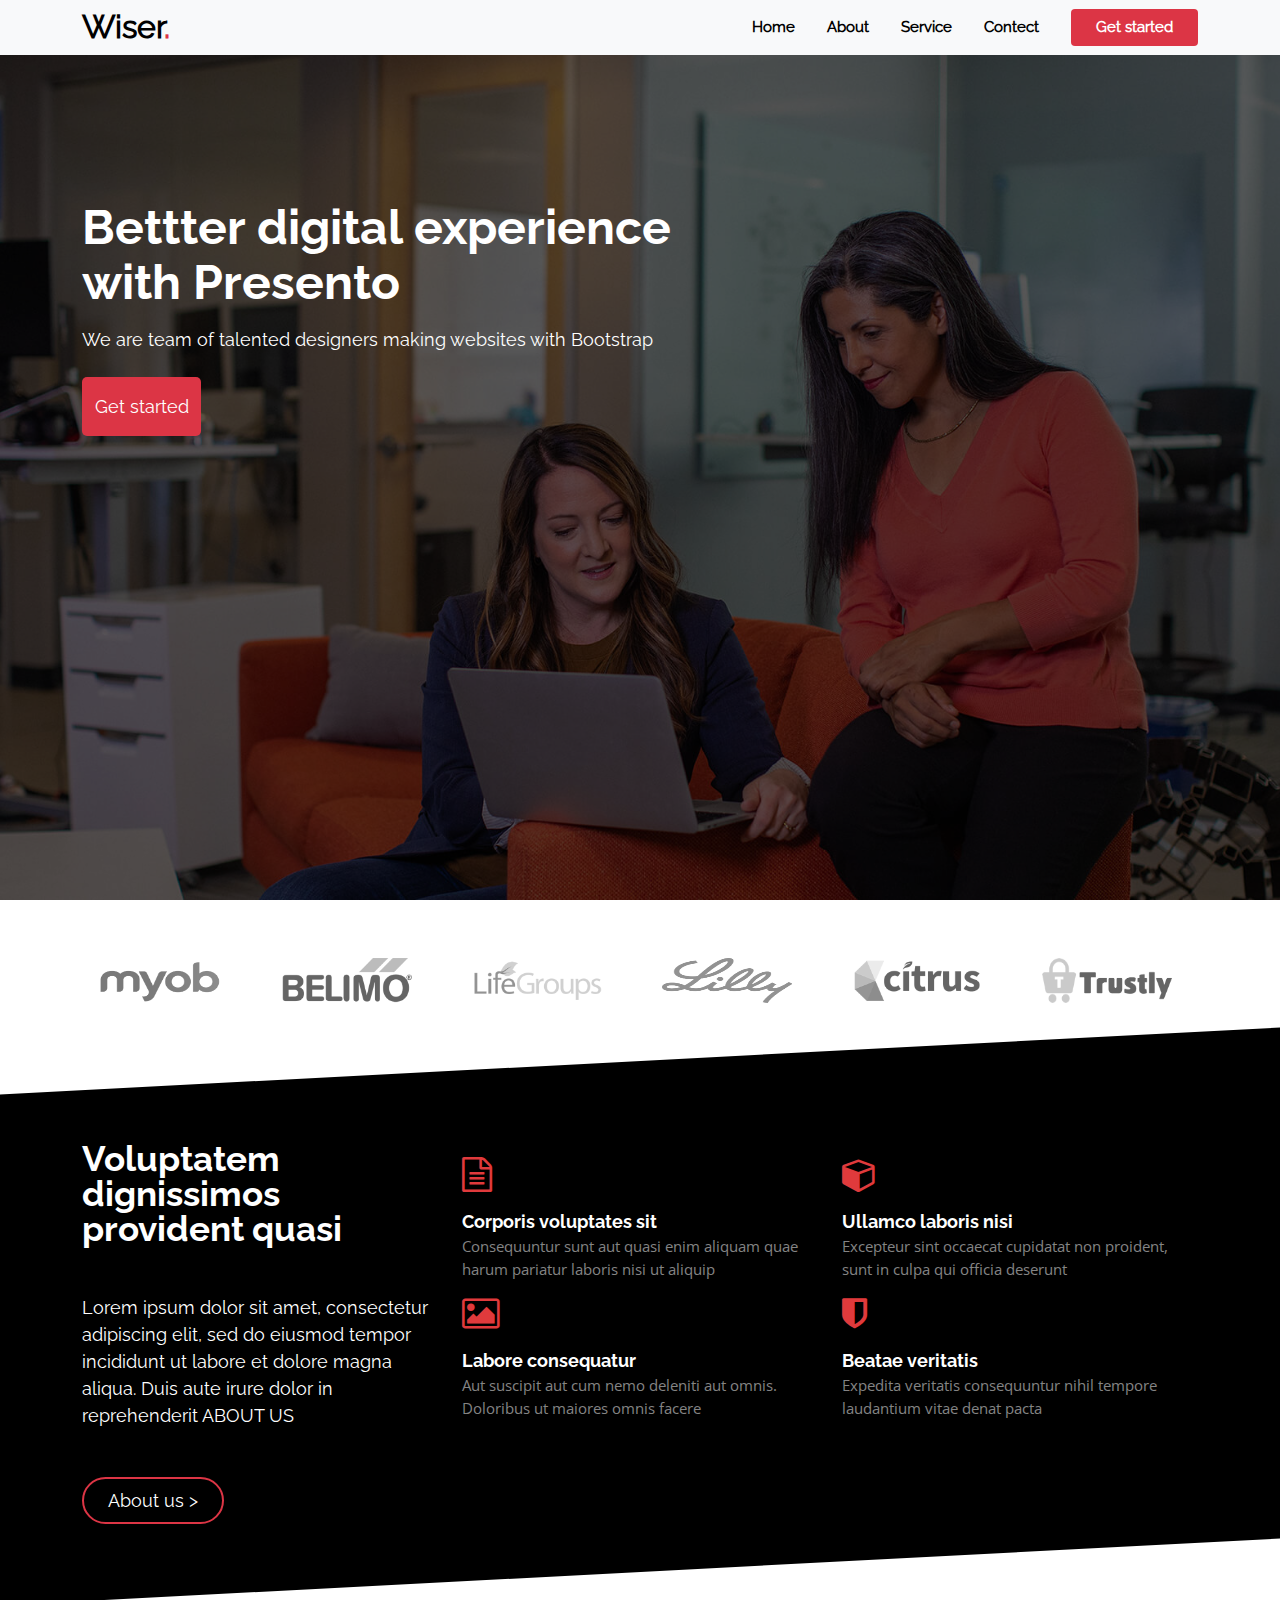
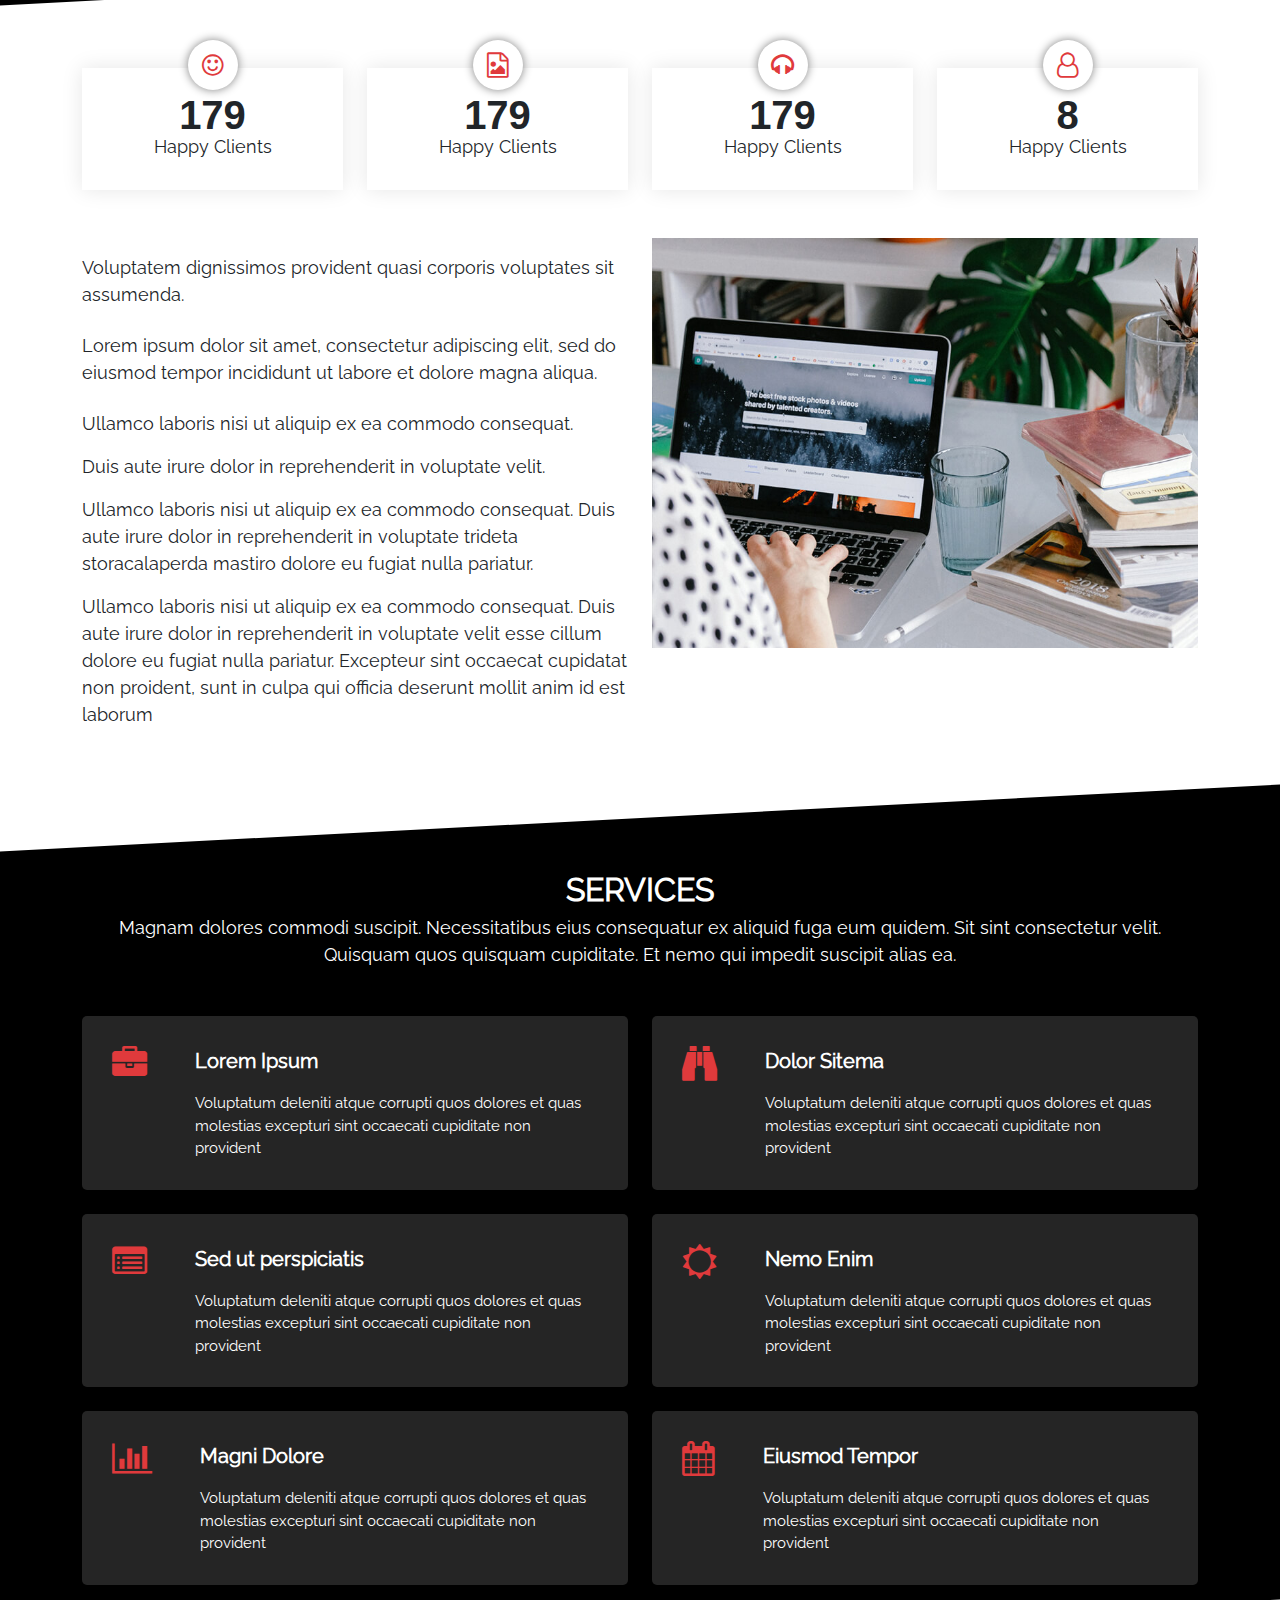
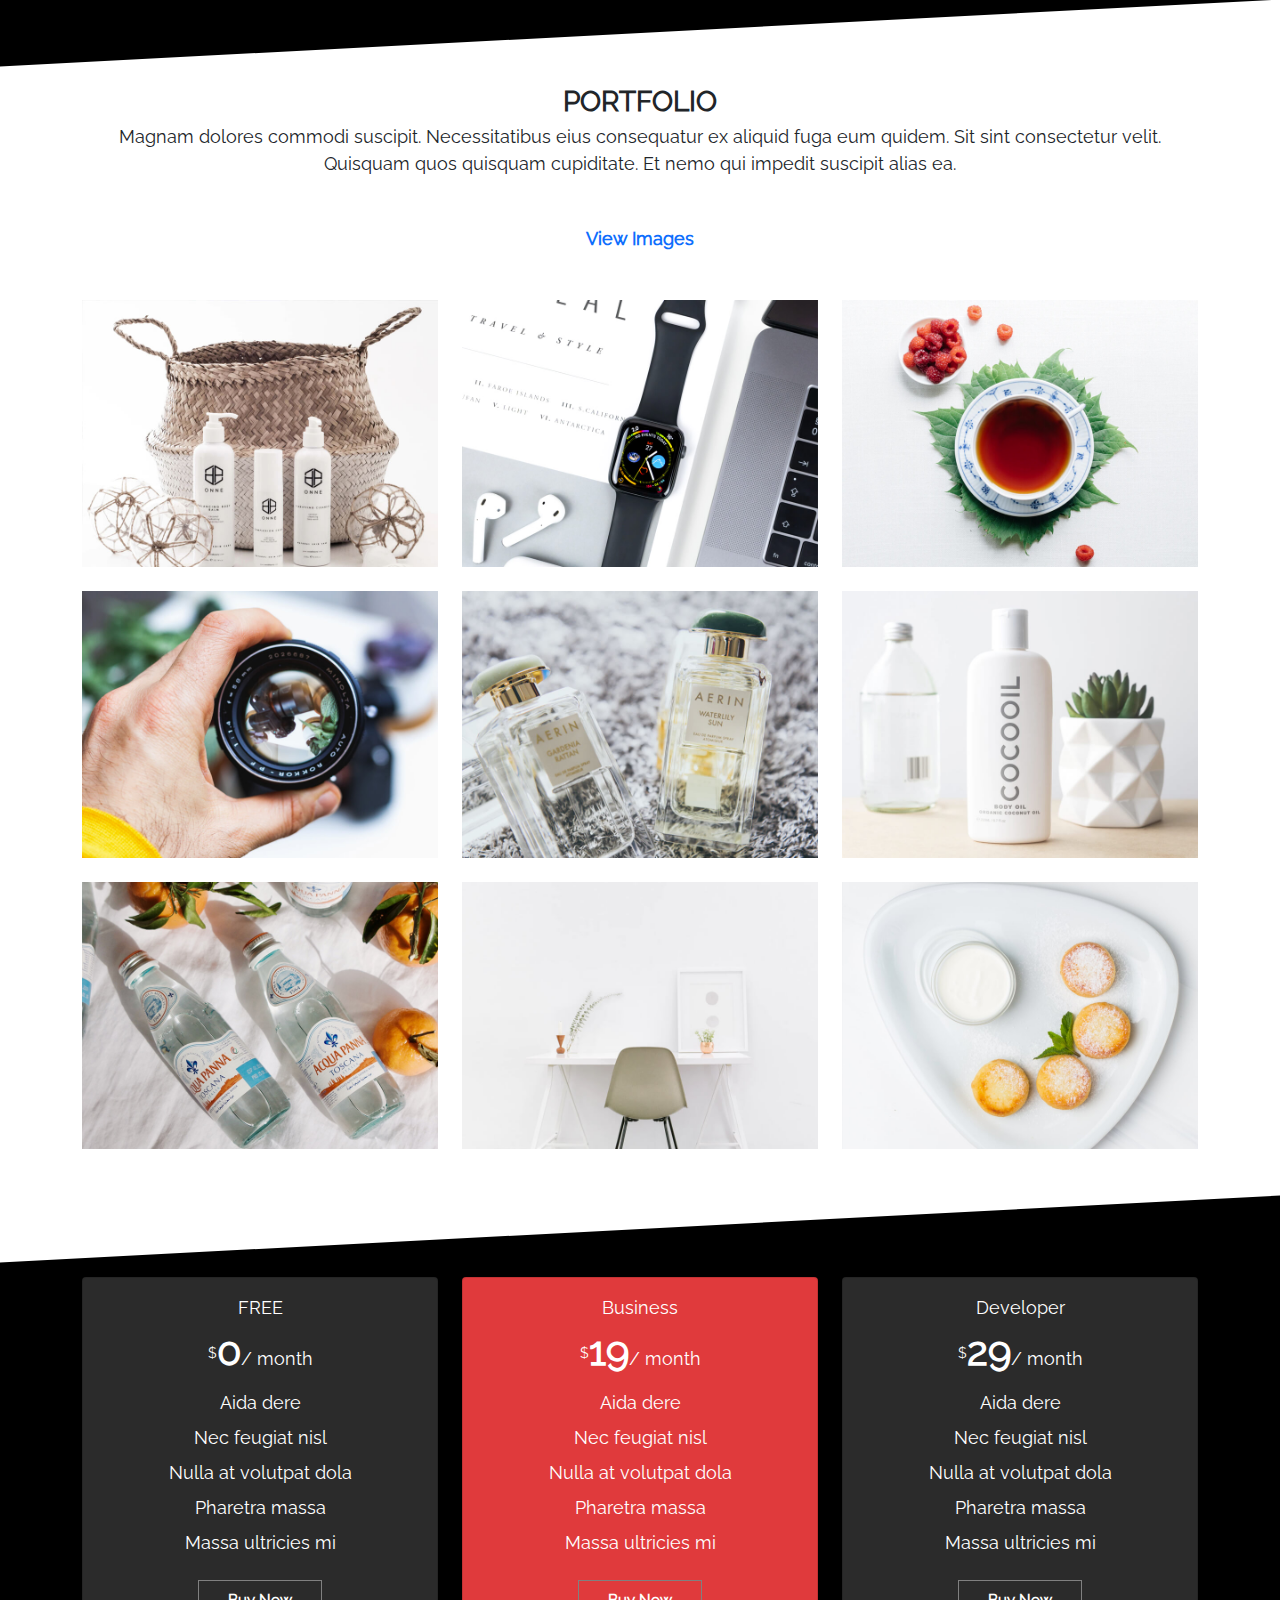
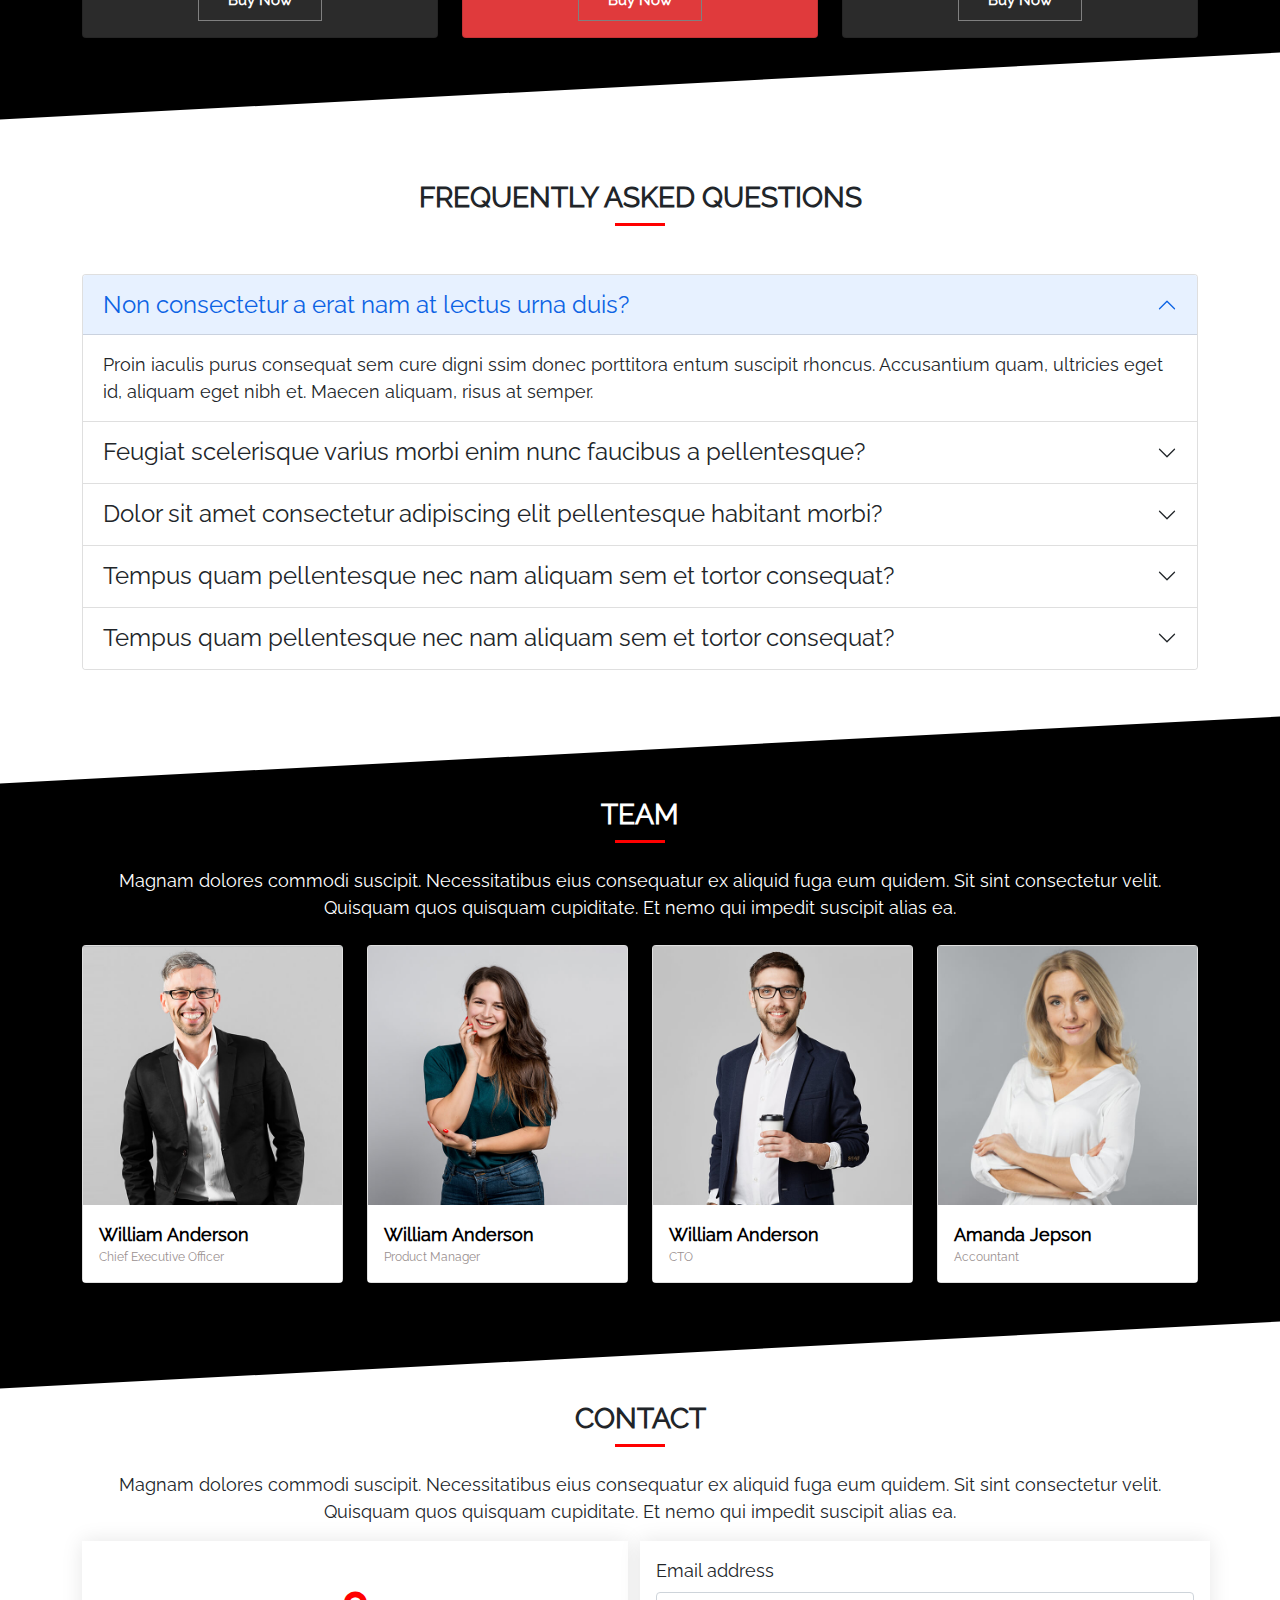
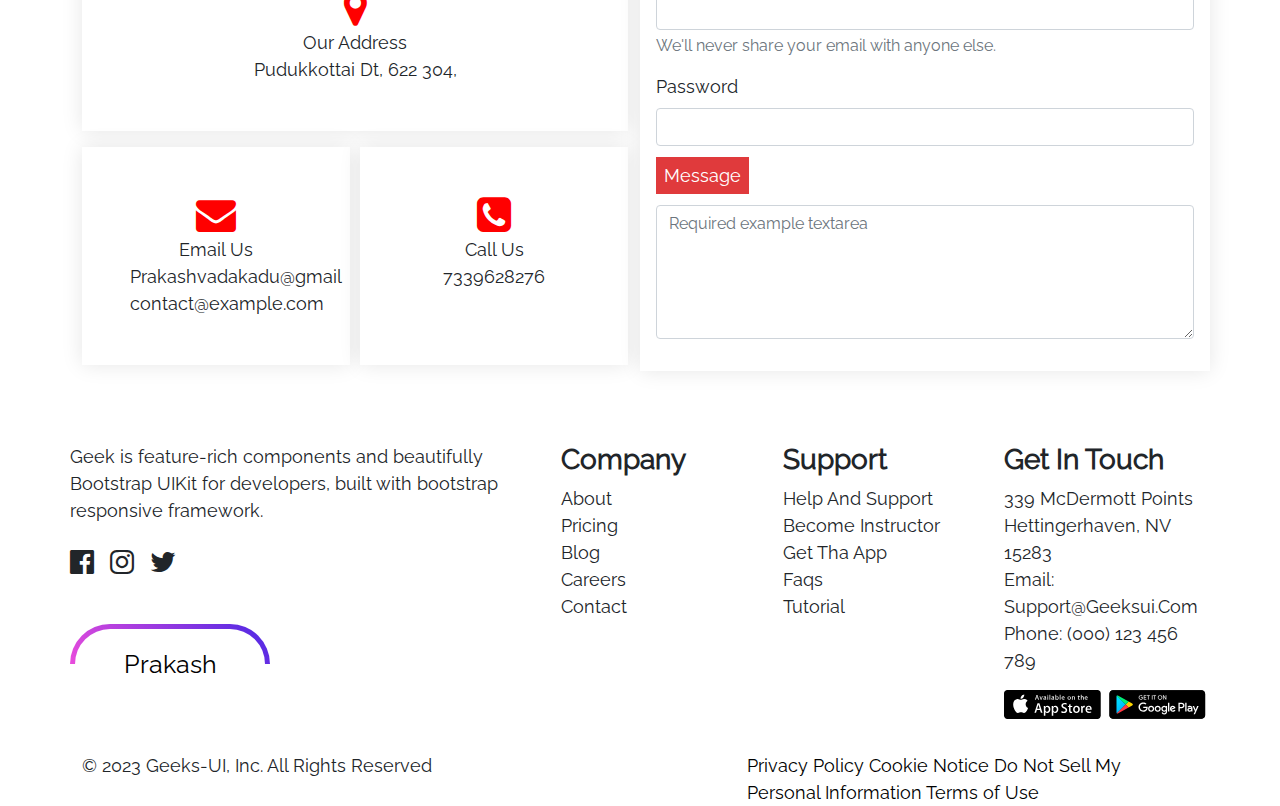
==== index.html @ b6db4fa2 "footer update" ====
<!DOCTYPE html>
<html lang="en">

<head>
    <meta charset="UTF-8">
    <meta name="viewport" content="width=device-width, initial-scale=1.0">
    <title>wiser service</title>
    <link rel="stylesheet" href="./assets/bootstrap-5.0.2-dist/css/bootstrap.min.css">
    <link rel="stylesheet" href="./assets/font-awesome-4.7.0/font-awesome-4.7.0/css/font-awesome.min.css">
    <link rel="stylesheet" href="./css/style.css">
</head>

<body>
    <section>
        <nav class="navbar navbar-expand-lg fixed-top bg-light">
            <div class="container">
                <a class="navbar-brand Presento fs-2" href="#">Wiser<span class="text-danger">.</span></a>
                <button class="navbar-toggler" type="button" data-bs-toggle="collapse"
                    data-bs-target="#navbarSupportedContent" aria-controls="navbarSupportedContent"
                    aria-expanded="false" aria-label="Toggle navigation">
                    <span class="navbar-toggler-icon"></span>
                </button>
                <div class="collapse navbar-collapse" id="navbarSupportedContent">
                    <ul class="navbar-nav ms-auto mb-2 mb-lg-0">
                        <li class="nav-item">
                            <a class="nav-link active px-lg-3" aria-current="page" href="#">Home</a>
                        </li>
                        <li class="nav-item">
                            <a class="nav-link px-lg-3" href="./html/about.html">About</a>
                        </li>
                        <li class="nav-item">
                            <a class="nav-link px-lg-3" href="./html/service.html">Service</a>
                        </li>
                        <li class="nav-item">
                            <a class="nav-link px-lg-3" href="./html/contect.html">Contect</a>
                        </li>
                    </ul>
                    <form class="d-flex" role="search">
                        <a href="./html/contect.html" class="btn bg-danger text-white px-4 btnsubmit  ms-lg-3"
                            type="submit">Get
                            started</a>
                    </form>
                </div>
            </div>
        </nav>
    </section>
    <section>
        <div class="parent">
            <div class="container">
                <div class="Presento d-flex justify-content-center flex-column">
                    <div class="Bettter pt-12">Bettter digital experience with Presento</div>
                    <div class=" pt-3 pb-4">We are team of talented designers making websites with Bootstrap</div>
                    <a class="text-decoration-none bg-danger btndanger text-center text-white py-3" href="">Get
                        started</a>
                </div>
            </div>
        </div>
    </section>
    <section>
        <div class="container my-5">
            <div class="row clientimages">
                <div class="col-6 col-md-4 col-lg-2">
                    <img src="./assets/images/client-1.png" alt="">
                </div>
                <div class="col-6 col-md-4 col-lg-2">
                    <img src="./assets/images/client-2.png" alt="">
                </div>
                <div class="col-6 col-md-4 col-lg-2">
                    <img src="./assets/images/client-3.png" alt="">
                </div>
                <div class="col-6 col-md-4 col-lg-2">
                    <img src="./assets/images/client-4.png" alt="">
                </div>
                <div class="col-6 col-md-4 col-lg-2">
                    <img src="./assets/images/client-5.png" alt="">
                </div>
                <div class="col-6 col--4 col-lg-2">
                    <img src="./assets/images/client-6.png" alt="">
                </div>
            </div>
        </div>
    </section>
    <section class="bgblack">
        <div class="container mb-5">
            <div class="row text-white text-center text-md-start pb-5 texttransfrom">
                <div class="col-12 col-lg-6 col-xl-4 pt-8 mt-5 mt-lg-0 ">
                    <div class="fs-0 fw-bolderr lh-1">Voluptatem dignissimos provident quasi
                    </div>
                    <div class="py-5">Lorem ipsum dolor sit amet, consectetur adipiscing elit, sed do eiusmod tempor
                        incididunt ut
                        labore et dolore magna aliqua. Duis aute irure dolor in reprehenderit
                        ABOUT US
                    </div>
                    <div class=" d-flex justify-content-center justify-content-md-start">
                        <button
                            class="btntransfrom bgblack border border-2 rounded-pill px-4 py-2 text-white border-danger">About
                            us ></button>
                    </div>
                </div>
                <div class="col-12 col-lg-6 col-xl-4 pt-8 mt-3 mt-lg-0">
                    <i id="icon1" class="fa fa-file-text-o py-3" aria-hidden="true"></i>
                    <div class="fw-bolderr Corporis">Corporis voluptates sit</div>
                    <div class="laboris text-center text-md-start">Consequuntur sunt aut quasi enim aliquam quae harum
                        pariatur laboris nisi ut
                        aliquip</div>
                    <i id="icon2" class="fa fa-picture-o py-3 Corporis" aria-hidden="true"></i>
                    <div class="fw-bolderr Corporis">Labore consequatur</div>
                    <div class="laboris">Aut suscipit aut cum nemo deleniti aut omnis.
                        Doloribus ut maiores omnis facere
                    </div>
                </div>
                <div class="col-12 col-lg-6 col-xl-4 pt-8 mt-3 mt-lg-0">
                    <i id="icon3" class="fa fa-cube py-3 Corporis" aria-hidden="true"></i>
                    <div class="fw-bolderr Corporis">Ullamco laboris nisi</div>
                    <div class="laboris">Excepteur sint occaecat cupidatat non proident, sunt
                        in culpa qui officia
                        deserunt</div>
                    <i id="icon4" class="fa fa-shield py-3 Corporis" aria-hidden="true"></i>
                    <div class="fw-bolderr Corporis">Beatae veritatis</div>
                    <div class="laboris">Expedita veritatis consequuntur nihil tempore
                        laudantium vitae denat pacta
                    </div>
                </div>
            </div>
        </div>
    </section>
    <section>
        <div class="container">
            <div class="row pt-5 justify-content-center align-items-center text-center">
                <div class="col-6 col-lg-3">
                    <div class="box position-relative">
                        <div class="iconss">
                            <i class="fa fa-smile-o" aria-hidden="true"></i>
                        </div>
                        <div id="counter1" class=" fs-1 fw-bold number">0</div>
                        <div class="lh-base">Happy Clients</div>
                    </div>
                </div>
                <div class="col-6 col-lg-3">
                    <div class="box">
                        <div class="iconss">
                            <i class="fa fa-file-image-o" aria-hidden="true"></i>
                        </div>
                        <div id="counter2" class="fs-1 fw-bold number">0</div>
                        <div class="lh-base">Happy Clients</div>
                    </div>
                </div>
                <div class="col-6 col-lg-3 pt-3 pt-lg-0">
                    <div class="box">
                        <div class="iconss">
                            <i class="fa fa-headphones" aria-hidden="true"></i>
                        </div>
                        <div id="counter3" class=" fs-1 fw-bold number">0</div>
                        <div class="lh-base">Happy Clients</div>
                    </div>
                </div>
                <div class=" col-6 col-lg-3 pt-3 pt-lg-0  mt-lg-0">
                    <div class="box">
                        <div class="iconss">
                            <i class="fa fa-user-o" aria-hidden="true"></i>

                        </div>
                        <div id="counter4" class="fw-bold fs-1 number">0</div>
                        <div class="lh-base">Happy Clients</div>
                    </div>
                </div>
            </div>
        </div>
    </section>
    <section>
        <div class="container my-5">
            <div class="row  mb-7">
                <div class="col-12 col-lg-6">
                    <div class="py-3 ">Voluptatem dignissimos provident quasi corporis voluptates sit assumenda.</div>
                    <div class="py-2">Lorem ipsum dolor sit amet, consectetur adipiscing elit, sed do eiusmod tempor
                        incididunt ut
                        labore et dolore magna aliqua.</div>
                    <div class="py-3">Ullamco laboris nisi ut aliquip ex ea
                        commodo consequat.</div>
                    <div>Duis aute irure dolor in reprehenderit in voluptate
                        velit.</div>
                    <div class="py-3"> Ullamco laboris nisi ut aliquip ex ea
                        commodo consequat. Duis aute irure dolor in reprehenderit
                        in voluptate trideta storacalaperda mastiro dolore eu fugiat nulla pariatur.</div>
                    <div>Ullamco laboris nisi ut aliquip ex ea commodo consequat. Duis aute irure dolor in reprehenderit
                        in voluptate velit esse cillum dolore eu fugiat nulla pariatur. Excepteur sint occaecat
                        cupidatat non proident, sunt in culpa qui officia deserunt mollit anim id est laborum</div>
                </div>
                <div class="col-12 col-lg-6 pt-5 pt-lg-0">
                    <img class="w-100" src="./assets/images/tabs-1.jpg" alt="">
                </div>
            </div>
        </div>
    </section>
    <section class="bgblack mt-5">
        <div class="container text-white texttransfrom">
            <div class=" fs-2 fw-bold  text-center pt-10 pt-5">
                SERVICES
            </div>
            <div class="text-center mb-5 mb-lg-0 ">Magnam dolores commodi suscipit. Necessitatibus eius consequatur ex
                aliquid fuga
                eum quidem. Sit sint
                consectetur velit. Quisquam quos quisquam cupiditate. Et nemo qui impedit suscipit alias ea.</div>
            <div class="row Magnam">
                <div class="col-12 col-lg-6 my-lg-5">
                    <div>
                        <div class="d-flex boxshadow">
                            <i class="fa fa-briefcase" aria-hidden="true"></i>
                            <div class="ps-5">
                                <div class="pb-3 fs-5 fw-bold">Lorem Ipsum</div>
                                <div>Voluptatum deleniti atque corrupti quos dolores et quas molestias excepturi sint
                                    occaecati cupiditate non provident</div>
                            </div>
                        </div>
                    </div>
                    <div>
                        <div class="d-flex mt-4 boxshadow">
                            <i class="fa fa-list-alt" aria-hidden="true"></i>
                            <div class="ps-5">
                                <div class="pb-3 fs-5 fw-bold">Sed ut perspiciatis</div>
                                <div>Voluptatum deleniti atque corrupti quos dolores et quas molestias excepturi sint
                                    occaecati cupiditate non provident</div>
                            </div>
                        </div>
                    </div>
                    <div>
                        <div class="d-flex mt-4 boxshadow">
                            <i class="fa fa-bar-chart" aria-hidden="true"></i>
                            <div class="ps-5">
                                <div class="pb-3 fs-5 fw-bold">Magni Dolore</div>
                                <div>Voluptatum deleniti atque corrupti quos dolores et quas molestias excepturi sint
                                    occaecati cupiditate non provident</div>
                            </div>
                        </div>
                    </div>
                </div>
                <div class="col-12 col-lg-6 mt-4 my-lg-5">
                    <div>
                        <div class="d-flex  boxshadow">
                            <i class="fa fa-binoculars" aria-hidden="true"></i>
                            <div class="ps-5">
                                <div class="pb-3 fs-5 fw-bold">Dolor Sitema</div>
                                <div>Voluptatum deleniti atque corrupti quos dolores et quas molestias excepturi sint
                                    occaecati cupiditate non provident</div>
                            </div>
                        </div>
                    </div>
                    <div>
                        <div class="d-flex mt-4 boxshadow">
                            <i class="fa fa-sun-o" aria-hidden="true"></i>
                            <div class="ps-5">
                                <div class="pb-3 fs-5 fw-bold">Nemo Enim</div>
                                <div>Voluptatum deleniti atque corrupti quos dolores et quas molestias excepturi sint
                                    occaecati cupiditate non provident</div>
                            </div>
                        </div>
                    </div>
                    <div>
                        <div class="d-flex mt-4 boxshadow">
                            <i class="fa fa-calendar" aria-hidden="true"></i>
                            <div class="ps-5">
                                <div class="pb-3 fs-5 fw-bold">Eiusmod Tempor</div>
                                <div>Voluptatum deleniti atque corrupti quos dolores et quas molestias excepturi sint
                                    occaecati cupiditate non provident</div>
                            </div>
                        </div>
                    </div>
                </div>
            </div>
        </div>
    </section>
    <section>
        <div class="container mt-5">
            <div class="text-center fs-3 fw-bold">PORTFOLIO</div>
            <div class="text-center">Magnam dolores commodi suscipit. Necessitatibus eius consequatur ex aliquid fuga
                eum quidem. Sit sint
                consectetur velit. Quisquam quos quisquam cupiditate. Et nemo qui impedit suscipit alias ea.</div>
        </div>
        <div class="d-flex justify-content-center my-5">
            <a class="text-capitalize fw-bold  cursor text-decoration-none">view
                images</a>
        </div>
    </section>
    <section>
        <div class="container">
            <div class="row">
                <div class="col-12 col-md-6 col-lg-4  pt-3 pt-lg-0">
                    <div class="w-100 hiddenitem ">
                        <img class="w-100 hover" src="./assets/images/clintimg1_files/portfolio-1.jpg" alt="">
                    </div>
                </div>
                <div class="col-12 col-md-6 col-lg-4  pt-4 pt-lg-0">
                    <div class="w-100 hiddenitem">
                        <img class="w-100 hover" src="./assets/images/clintimg1_files/portfolio-2.jpg" alt="">
                    </div>
                </div>
                <div class="col-12 col-md-6 col-lg-4  pt-4 pt-lg-0">
                    <div class="w-100 hiddenitem">
                        <img class="w-100 hover" src="./assets/images/clintimg1_files/portfolio-3.jpg" alt="">
                    </div>
                </div>
                <div class="col-12 col-md-6 col-lg-4  pt-4">
                    <div class="w-100 hiddenitem">
                        <img class="w-100 hover" src="./assets/images/clintimg1_files/portfolio-4.jpg" alt="">
                    </div>
                </div>
                <div class="col-12 col-md-6 col-lg-4  pt-4">
                    <div class="w-100 hiddenitem">
                        <img class="w-100 hover" src="./assets/images/clintimg1_files/portfolio-5.jpg" alt="">
                    </div>
                </div>
                <div class="col-12 col-md-6 col-lg-4  pt-4">
                    <div class="w-100 hiddenitem">
                        <img class="w-100 hover" src="./assets/images/clintimg1_files/portfolio-6.jpg" alt="">
                    </div>
                </div>
                <div class="col-12 col-md-6 col-lg-4  pt-4">
                    <div class="w-100 hiddenitem">
                        <img class="w-100 hover" src="./assets/images/clintimg1_files/portfolio-7.jpg" alt="">
                    </div>
                </div>
                <div class="col-12 col-md-6 col-lg-4  pt-4">
                    <div class="w-100 hiddenitem">
                        <img class="w-100 hover" src="./assets/images/clintimg1_files/portfolio-8.jpg" alt="">
                    </div>
                </div>
                <div class="col-12 col-md-6 col-lg-4 pt-4">
                    <div class="w-100 hiddenitem">
                        <img class="w-100 hover" src="./assets/images/clintimg1_files/portfolio-9.jpg" alt="">
                    </div>
                </div>
            </div>
        </div>
    </section>
    <section>
        <div class="bgblack mt-10">
            <div class="texttransfrom container ">
                <div class="row my-5">
                    <div class="col-12 col-sm-6 col-lg-4">
                        <div class="card mt-5 my-lg-5 text-center bgblock text-white">
                            <div class="pt-3">FREE</div>
                            <div><sup>$</sup><span class=" fw-bold fs-1">0</span>/ month</div>
                            <div class="py-2">Aida dere</div>
                            <div>Nec feugiat nisl</div>
                            <div class="py-2">Nulla at volutpat dola</div>
                            <div>Pharetra massa</div>
                            <div class="py-2">Massa ultricies mi</div>
                            <a class="text-decoration-none text-white cardbtn my-3 py-2 " href="">buy now</a>
                        </div>
                    </div>
                    <div class="col-12 col-sm-6 col-lg-4">
                        <div class="card my-lg-5 mt-5 text-center bg-red text-white">
                            <div class="pt-3">Business</div>
                            <div><sup>$</sup><span class=" fw-bold fs-1">19</span>/ month</div>
                            <div class="py-2">Aida dere</div>
                            <div>Nec feugiat nisl</div>
                            <div class="py-2">Nulla at volutpat dola</div>
                            <div>Pharetra massa</div>
                            <div class="py-2">Massa ultricies mi</div>
                            <a class="text-decoration-none text-white cardbtn my-3 py-2" href="">buy now</a>
                        </div>
                    </div>
                    <div class="col-12 col-sm-6 col-lg-4">
                        <div class="card my-lg-5 mt-5  text-center bgblock text-white">
                            <div class="pt-3">Developer</div>
                            <div><sup>$</sup><span class=" fw-bold fs-1">29</span>/ month</div>
                            <div class="py-2">Aida dere</div>
                            <div>Nec feugiat nisl</div>
                            <div class="py-2">Nulla at volutpat dola</div>
                            <div>Pharetra massa</div>
                            <div class="py-2">Massa ultricies mi</div>
                            <a class="text-decoration-none text-white cardbtn my-3 py-2" href="">buy now</a>
                        </div>
                    </div>
                </div>
            </div>
        </div>
    </section>
    <section>
        <div class="container my-5">
            <h3 class="fw-bold text-center pt-5">FREQUENTLY ASKED QUESTIONS</h3>
            <div class="underline mb-5"></div>
            <div class="accordion" id="accordionExample">
                <div class="accordion-item">
                    <h2 class="accordion-header" id="headingOne">
                        <button class="accordion-button fs-4" type="button" data-bs-toggle="collapse"
                            data-bs-target="#collapseOne" aria-expanded="true" aria-controls="collapseOne">
                            Non consectetur a erat nam at lectus urna duis?
                        </button>
                    </h2>
                    <div id="collapseOne" class="accordion-collapse collapse show" aria-labelledby="headingOne"
                        data-bs-parent="#accordionExample">
                        <div class="accordion-body">
                            Proin iaculis purus consequat sem cure digni ssim donec porttitora entum suscipit rhoncus.
                            Accusantium quam, ultricies eget id, aliquam eget nibh et. Maecen aliquam, risus at semper.
                        </div>
                    </div>
                </div>
                <div class="accordion-item">
                    <h2 class="accordion-header" id="headingTwo">
                        <button class="accordion-button collapsed fs-4" type="button" data-bs-toggle="collapse"
                            data-bs-target="#collapseTwo " aria-expanded="false" aria-controls="collapseTwo">
                            Feugiat scelerisque varius morbi enim nunc faucibus a pellentesque?
                        </button>
                    </h2>
                    <div id="collapseTwo" class="accordion-collapse collapse" aria-labelledby="headingTwo"
                        data-bs-parent="#accordionExample">
                        <div class="accordion-body">
                            Export tempor illum tamen malis malis eram quae irure esse labore quem cillum quid cillum
                            eram malis quorum velit fore eram velit sunt aliqua noster fugiat irure amet legam anim
                            culpa.
                        </div>
                    </div>
                </div>
                <div class="accordion-item">
                    <h2 class="accordion-header" id="headingThree">
                        <button class="accordion-button collapsed fs-4" type="button" data-bs-toggle="collapse"
                            data-bs-target="#collapseThree" aria-expanded="false" aria-controls="collapseThree">
                            Dolor sit amet consectetur adipiscing elit pellentesque habitant morbi?
                        </button>
                    </h2>
                    <div id="collapseThree" class="accordion-collapse collapse" aria-labelledby="headingThree"
                        data-bs-parent="#accordionExample">
                        <div class="accordion-body">
                            Enim nisi quem export duis labore cillum quae magna enim sint quorum nulla quem veniam duis
                            minim tempor labore quem eram duis noster aute amet eram fore quis sint minim
                        </div>
                    </div>
                </div>
                <div class="accordion-item">
                    <h2 class="accordion-header" id="headingThree">
                        <button class="accordion-button collapsed fs-4" type="button" data-bs-toggle="collapse"
                            data-bs-target="#collapseThree" aria-expanded="false" aria-controls="collapseThree">
                            Tempus quam pellentesque nec nam aliquam sem et tortor consequat?
                        </button>
                    </h2>
                    <div id="collapseThree" class="accordion-collapse collapse" aria-labelledby="headingThree"
                        data-bs-parent="#accordionExample">
                        <div class="accordion-body">
                            Proin iaculis purus consequat sem cure digni ssim donec porttitora entum suscipit rhoncus.
                            Accusantium quam, ultricies eget id, aliquam eget nibh et. Maecen aliquam, risus at semper
                        </div>
                    </div>
                </div>
                <div class="accordion-item">
                    <h2 class="accordion-header" id="headingThree">
                        <button class="accordion-button collapsed fs-4" type="button" data-bs-toggle="collapse"
                            data-bs-target="#collapseThree" aria-expanded="false" aria-controls="collapseThree">
                            Tempus quam pellentesque nec nam aliquam sem et tortor consequat?
                        </button>
                    </h2>
                    <div id="collapseThree" class="accordion-collapse collapse" aria-labelledby="headingThree"
                        data-bs-parent="#accordionExample">
                        <div class="accordion-body">
                            Enim nisi quem export duis labore cillum quae magna enim sint quorum nulla quem veniam duis
                            minim tempor labore quem eram duis noster aute amet eram fore quis sint minim
                        </div>
                    </div>
                </div>

            </div>
        </div>
    </section>
    <section>
        <div class="bgblack mt-10 pb-5">
            <div class="texttransfrom container text-white">
                <div class="row">
                    <h3 class="fw-bold text-center pt-5">TEAM</h3>
                    <div class="underline mb-4"></div>
                    <div class="text-center">Magnam dolores commodi suscipit. Necessitatibus eius consequatur ex aliquid
                        fuga eum quidem.
                        Sit sint consectetur velit. Quisquam quos quisquam cupiditate. Et nemo qui impedit suscipit
                        alias ea.</div>
                    <div class="col-12 col-sm-6 col-lg-3 my-4">
                        <div class="card">
                            <img class="w-100" src="./assets/images/clintimg1_files/team-1.jpg" alt="">
                            <div class="cardfooter bg-black p-3">
                                <div>William Anderson</div>
                                <div class="text-darks">Chief Executive Officer</div>
                            </div>
                        </div>
                    </div>
                    <div class="col-12 col-sm-6 col-lg-3  my-4">
                        <div class="card">
                            <img class="w-100" src="./assets/images/clintimg1_files/team-2.jpg" alt="">
                            <div class="cardfooter bg-black p-3">
                                <div>William Anderson</div>
                                <div class="text-darks">Product Manager</div>
                            </div>
                        </div>
                    </div>
                    <div class="col-12 col-sm-6 col-lg-3 my-4">
                        <div class="card">
                            <img class="w-100" src="./assets/images/clintimg1_files/team-3.jpg" alt="">
                            <div class="cardfooter bg-black p-3">
                                <div>William Anderson</div>
                                <div class="text-darks">CTO</div>
                            </div>
                        </div>
                    </div>
                    <div class="col-12 col-sm-6 col-lg-3 mb-4 my-4">
                        <div class="card">
                            <img class="w-100" src="./assets/images/clintimg1_files/team-4.jpg" alt="">
                            <div class="cardfooter bg-black p-3">
                                <div>Amanda Jepson</div>
                                <div class="text-darks">Accountant</div>
                            </div>
                        </div>
                    </div>
                </div>
            </div>
        </div>
    </section>
    <section>
        <div class="container">
            <div class="row">
                <h3 class="fw-bold text-center pt-5">CONTACT</h3>
                <div class="underline mb-4"></div>
                <div class="text-center">Magnam dolores commodi suscipit. Necessitatibus eius consequatur ex aliquid
                    fuga
                    eum quidem. Sit sint
                    consectetur velit. Quisquam quos quisquam cupiditate. Et nemo qui impedit suscipit alias ea.</div>
                <div class="col-12 col-lg-6 mt-3">
                    <div class="col-12 col-6 boxs text-center p-5">
                        <i class="fa fa-map-marker text-red" aria-hidden="true"></i>
                        <div>Our Address</div>
                        <div> Pudukkottai Dt, 622 304,</div>
                    </div>
                    <div class="d-md-flex mt-3 justify-content-between hidden">
                        <div class="col-12 col-lg-3 boxss text-center p-5">
                            <i class="fa fa-envelope  text-red" aria-hidden="true"></i>
                            <div>Email Us</div>
                            <div>Prakashvadakadu@gmail</div>
                            <div>contact@example.com</div>
                        </div>
                        <div class="col-12 col-lg-3 mt-3 mt-md-0  boxss text-center p-5">
                            <i class="fa fa-phone-square  text-red" aria-hidden="true"></i>
                            <div>Call Us</div>
                            <div>7339628276</div>
                        </div>
                    </div>
                </div>
                <div class="col-12 col-lg-6 mt-3 boxs p-3">
                    <form>
                        <div class="mb-3">
                            <label for="exampleInputEmail1" class="form-label">Email address</label>
                            <input type="email" class="form-control" id="exampleInputEmail1"
                                aria-describedby="emailHelp">
                            <div id="emailHelp" class="form-text">We'll never share your email with anyone else.</div>
                        </div>
                        <div class="mb-3">
                            <label for="exampleInputPassword1" class="form-label">Password</label>
                            <input type="password" class="form-control" id="exampleInputPassword1">
                        </div>
                        <form class="was-validated">
                            <div class="my-3">
                                <a for="validationTextarea"
                                    class="form-label text-decoration-none bg-red p-2">Message</a>
                                <textarea class="form-control mt-3" id="validationTextarea"
                                    placeholder="Required example textarea" rows="5" required></textarea>
                                <div class="invalid-feedback">
                                    Please enter a message in the textarea.
                                </div>
                            </div>

                        </form>
                </div>
                <div></div>
            </div>
    </section>
    <section class="footer mt-5">
        <div class="container">
            <div class="row">
                <div class="col-lg-5 ps-4 ps-lg-0">
                    <div class="mt-4 mb-4">Geek is feature-rich components and beautifully Bootstrap UIKit for
                        developers, built with bootstrap responsive framework.</div>
                    <div class="gap-3 d-flex fs-3">
                        <i class="fa fa-facebook-official hoverblue" aria-hidden="true"></i>
                        <i class="fa fa-instagram hoverpink" aria-hidden="true"></i>
                        <i class="fa fa-twitter hoverred" aria-hidden="true"></i>
                    </div>
                    <div class="animationparent my-5">
                        <div class="boxparents">
                        </div>
                        <button class="btnanimation text-capitalize">prakash</button>
                    </div>
                </div>
                <div class="col-lg-7 text-capitalize    ">
                    <div class="row">
                        <div class="col-sm-6 col-md-4 col-lg-4 mt-4 ps-4 ps-lg-3">
                            <div class="h3 fw-bold">Company</div>
                            <div>about</div>
                            <div>pricing</div>
                            <div>blog</div>
                            <div>careers</div>
                            <div>contact</div>
                        </div>
                        <div class="col-sm-6 col-md-4 col-lg-4 mt-4 ps-4 ps-lg-3">
                            <div class="h3 fw-bold">support</div>
                            <div>help and support</div>
                            <div>become instructor</div>
                            <div>get tha app</div>
                            <div>faqs</div>
                            <div>tutorial</div>
                        </div>
                        <div class="col-sm-6 col-md-4 col-lg- mt-4 ps-4 ps-lg-3">
                            <div class="h3 fw-bold">get in touch</div>
                            <div>339 McDermott Points Hettingerhaven, NV</div>
                            <div>15283</div>
                            <div>Email: support@geeksui.com</div>
                            <div>Phone: (000) 123 456 789</div>
                            <div class="d-flex gap-2 pb-3 ">
                                <img class="mt-3  w-25 footrtimg" src="./assets/images/footer1.svg" alt="">
                                <img class="mt-3  w-25 footrtimg" src="./assets/images/footer2.svg" alt="">
                            </div>
                        </div>
                    </div>
                </div>
            </div>
            <div class="row">
                <div class="col-6 col-lg-7">
                    <div class="ps-2 ps-lg-0">© 2023 Geeks-UI, Inc. All Rights Reserved</div>
                </div>
                <div class="col-6 col-lg-5">
                    <div class="col-12">
                        <a class="end text-decoration-none text-black" href="#"> Privacy
                            Policy</a>
                        <a class="end text-decoration-none text-black" href="#"> Cookie
                            Notice</a>
                        <a class="end text-decoration-none text-black" href="#"> Do Not Sell
                            My Personal
                            Information</a>
                        <a class="end text-decoration-none text-black" href="#"> Terms of
                            Use</a>
                    </div>
                </div>
            </div>
        </div>
    </section>
    <script>
        let interval1 = setInterval(updated1);
        let data1 = 0;
        function updated1() {
            let count1 = document.getElementById("counter1");
            count1.innerHTML = ++data1;
            if (data1 === 235) {
                clearInterval(interval1);
            }
        }
        let interval2 = setInterval(updated2);
        let data2 = 0;
        function updated2() {
            let count2 = document.getElementById("counter2");
            count2.innerHTML = ++data2;
            if (data2 === 521) {
                clearInterval(interval2);
            }
        }
        let interval3 = setInterval(updated3);
        let data3 = 0;
        function updated3() {
            let count3 = document.getElementById("counter3");
            count3.innerHTML = ++data3;
            if (data3 === 1463) {
                clearInterval(interval3);
            }
        }
        let interval4 = setInterval(updated4, 100);
        let data4 = 0;
        function updated4() {
            let count4 = document.getElementById("counter4");
            count4.innerHTML = ++data4;
            if (data4 === 14) {
                clearInterval(interval4);
            }
        }
        function icon() {
            document.getElementById("icon").style.color = "white"
        }
    </script>
    <script src="./assets/bootstrap-5.0.2-dist/js/bootstrap.bundle.min.js"></script>
    <script src="./js/index.js"></script>
</body>

</html>
---- css/style.css ----
@font-face {
  font-family: "Raleway";
  src: url(/assets/fonts/Raleway/static/Raleway-Regular.ttf);
}
@font-face {
  font-family: "Ralewaybold";
  src: url(/assets/fonts/Raleway/static/Raleway-Bold.ttf);
}
@font-face {
  font-family: "Open_Sans";
  src: url(/assets/fonts/Open_Sans/static/OpenSans-Regular.ttf);
}
* {
  margin: 0;
  padding: 0;
  box-sizing: border-box;
}
:root {
  --brancolor: rgb(0, 0, 0);
  --iconscolor: #e03a3c;
  --textcolor: #848484;
}
body {
  font-size: 18px;
  font-family: "Raleway";
}
.animationparent {
  width: 200px;
  height: 80px;
  background-color: white;
  box-shadow: rgba(50, 50, 93, 0.25) 0px 0px 2px 5px -1px,
    rgba(0, 0, 0, 0.3) 0px 1px 3px -1px;
  border-radius: 100px;
  overflow: hidden;
  position: relative;
}
.boxparents {
  width: 200px;
  height: 40px;
  background: linear-gradient(50deg, #e94cdc, #4c28e4);
  animation-name: rotate;
  animation-duration: 2s;
  animation-timing-function: linear;
}
@keyframes rotate {
  from {
    transform: rotate(0deg);
  }
  to {
    transform: rotate(360deg);
  }
}
.btnanimation {
  position: absolute;
  top: 50%;
  left: 50%;
  transform: translate(-50%, -50%);
  height: 70px;
  border-radius: 100px;
  width: 190px;
  border: none;
  background-color: white;
  font-size: 25px;
}

.cursor {
  cursor: no-drop;
}
.fs-0 {
  font-size: 35px;
}
.mb-7 {
  margin-bottom: 90px;
}
.fw-bolderr {
  font-family: "Ralewaybold";
}
.mt-10 {
  margin-top: 80px;
}
.text-red {
  color: red;
  font-size: 40px !important;
}
.text-black {
  color: black !important;
}
.navbar a {
  font-size: 15px;
  font-weight: 600;
  color: black;
}
.btnsubmit {
  font-weight: 600;
  font-size: 16px;
}
.btnsubmit:hover {
  background-color: black !important;
}
.parent {
  background: url(../assets/images/bannerimg.jpg) no-repeat;
  background-size: cover;
  color: white;
  background-position: top center;
  height: 100vh;
}
.Presento {
  position: absolute;
  z-index: 1;
}
.parent:after {
  content: "";
  height: 100%;
  width: 100%;
  background: rgb(0 0 0 / 65%);
  position: absolute;
  z-index: 0;
}
.pt-12 {
  padding-top: 200px;
}
.btndanger {
  width: 13%;
  border-radius: 5px;
}
.btndanger:hover {
  margin-top: -20px;
  transition: all 5s;
}
.Bettter {
  font-family: "Ralewaybold";
}
.clientimages img {
  width: 150px;
  height: 65px;
  padding: 10px;
  filter: grayscale(1);
  opacity: 0.6;
  transition: all 0.3s;
}
.clientimages img:hover {
  filter: grayscale(0);
  opacity: 1;
}
.bgblack {
  background-color: var(--brancolor);
  transform: skewY(-3deg);
}
.texttransfrom {
  transform: skewY(3deg);
}
.btntransfrom {
  transform: skewY(0deg);
}
.bgblack i {
  color: var(--iconscolor);
  font-size: 35px;
}
.laboris {
  font-size: 15px;
  font-weight: 400;
  color: var(--textcolor);
  font-family: "Open_Sans";
}
.number {
  font-family: sans-serif;
}
.box {
  padding: 30px;
  line-height: 35px;
  position: relative;
  box-shadow: 0px 0px 20px rgba(0, 0, 0, 0.1);
  background-color: white;
}
.sociolicon {
  position: absolute;
  top: -40px;
  border-radius: 50%;
  width: 50px;
  height: 50px;
  font-size: 25px;
  display: inline-flex;
  justify-content: center;
  align-items: center;
  left: 130px;
  box-shadow: 0px 0px 20px rgba(0, 0, 0, 0.1);
  color: var(--iconscolor);
}
.iconss {
  width: 50px;
  height: 50px;
  background: white;
  color: #e03a3c;
  box-shadow: 0px 0px 10px grey;
  border-radius: 50%;
  font-size: 25px;
  display: flex;
  justify-content: center;
  align-items: center;
  position: absolute;
  top: -28px;
  left: 0;
  right: 0;
  margin: auto;
}
.boxshadow {
  padding: 30px;
  background-color: #252525;
  border-radius: 5px;
}
.Magnam {
  font-size: 15px;
}
.hiddenitem {
  overflow: hidden;
}
.hover:hover {
  scale: 1.2;
  transition: all 0.6s;
}
.bg-red {
  background-color: #e03a3c;
  color: white;
}
.bgblock {
  background-color: #2b2b2b;
}
.cardbtn {
  border: 1px solid gray;
  width: 35%;
  margin: auto;
  text-transform: capitalize;
  font-size: 15px;
  font-weight: bold;
}
.accordion-body {
  font-size: 18px;
}
.accordion-body:hover {
  color: rgb(188, 34, 34);
  font-family: "Open_Sans";
}
.underline {
  border-bottom: 3px solid red;
  width: 50px;
  margin: auto;
}
.bg-black {
  background-color: white;
  color: black;
  font-weight: bold;
}
.text-darks {
  font-size: 12px;
  color: #9a9090;
  font-weight: 100;
}
.boxs {
  background-color: #fff;
  box-shadow: 0px 0px 20px rgba(0, 0, 0, 0.1);
  display: flex;
  flex-direction: column;
  justify-content: center;
}
.boxss {
  background-color: #fff;
  box-shadow: 0px 0px 20px rgba(0, 0, 0, 0.1);
  width: 49%;
}
.hoverblue:hover {
  color: blue;
}
.hoverpink:hover {
  color: rgb(217, 108, 126);
}
.hoverred:hover {
  color: red;
}
@media (min-width: 992px) {
  .Bettter {
    width: 70%;
    font-size: 48px;
    line-height: 55px;
  }
  .pt-8 {
    padding-top: 80px;
  }
  .pt-10 {
    padding-top: 100px;
  }
  .footrtimg {
    width: 50% !important;
  }
}
@media (max-width: 992px) {
  .btndanger {
    margin: auto;
    width: 22%;
  }
  .Bettter {
    font-size: 30px;
    line-height: 32px;
  }
  .Presento {
    text-align: center;
    align-items: center !important;
  }
}
@media (max-width: 768px) {
  .btndanger {
    width: 40%;
    border-radius: 5px;
    margin: auto;
  }

  .Corporis {
    display: flex;
    justify-content: center;
  }
  .boxss {
    width: 100%;
  }
}
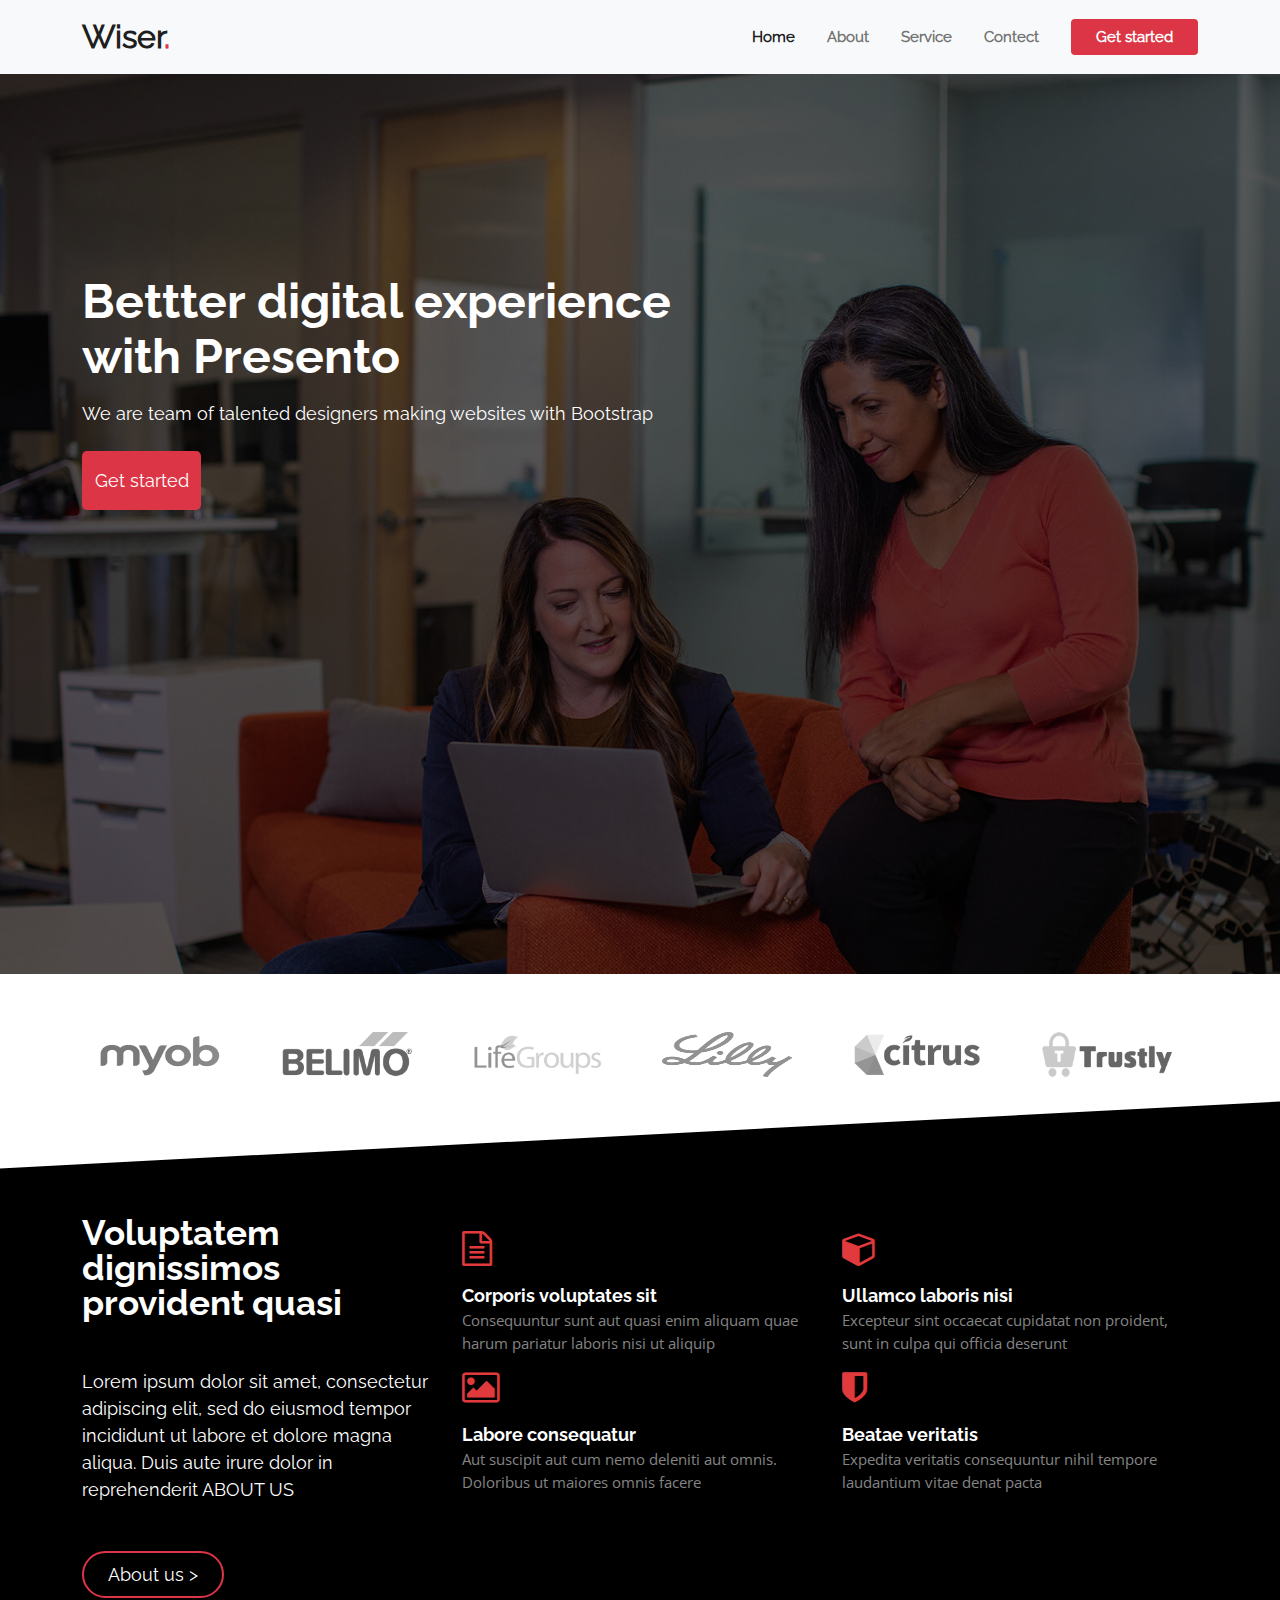
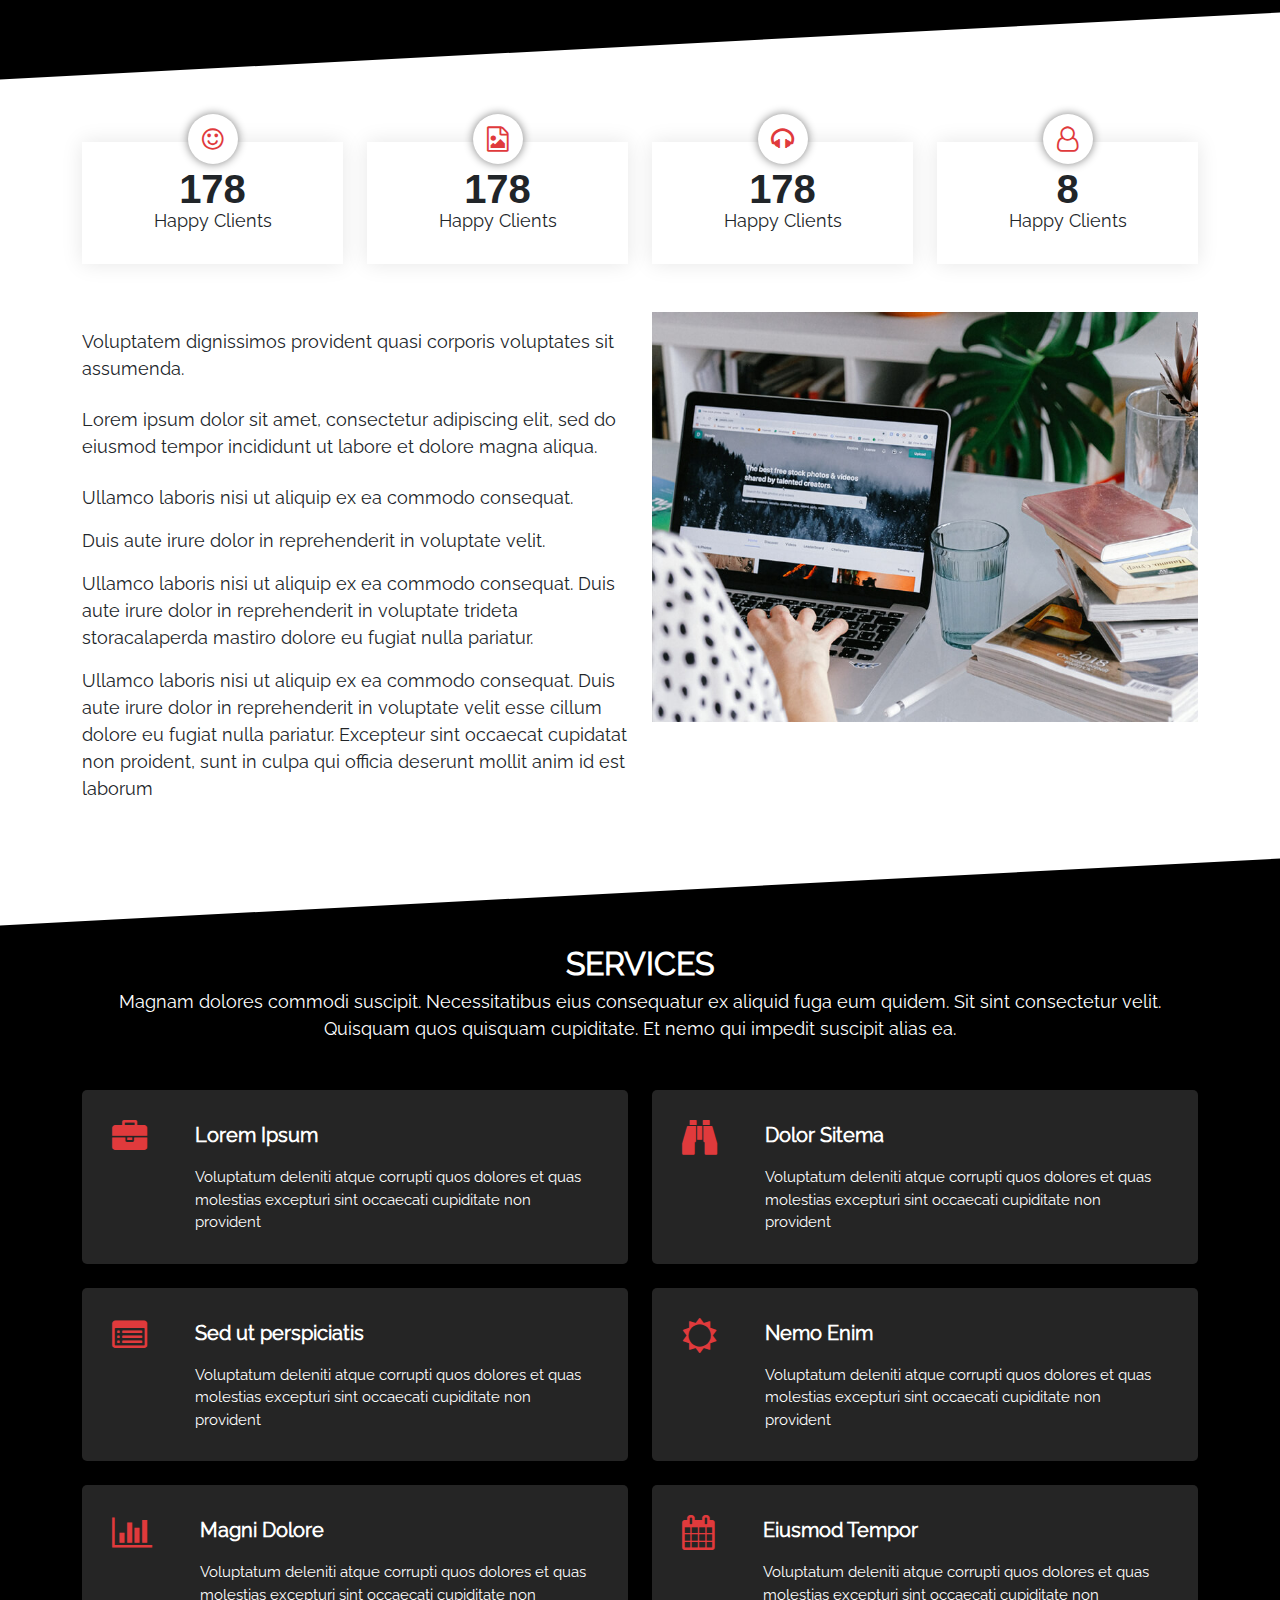
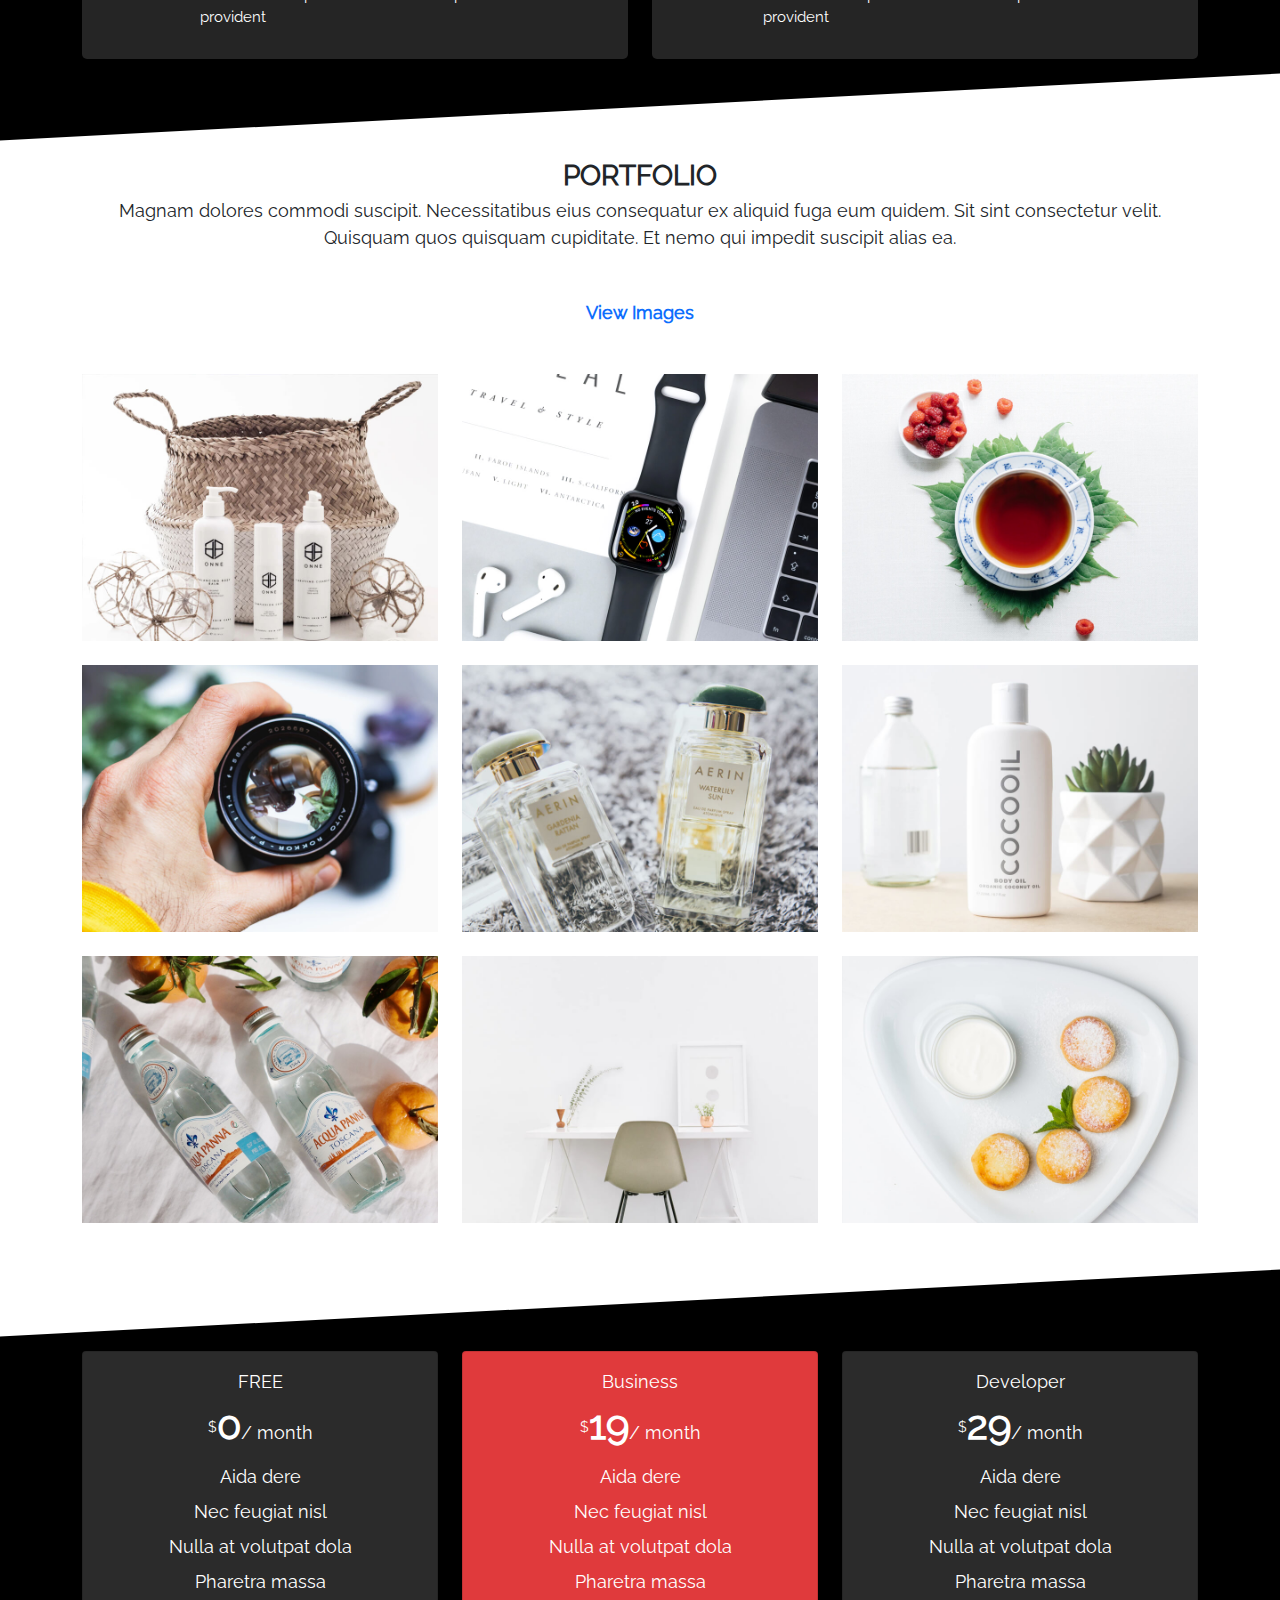
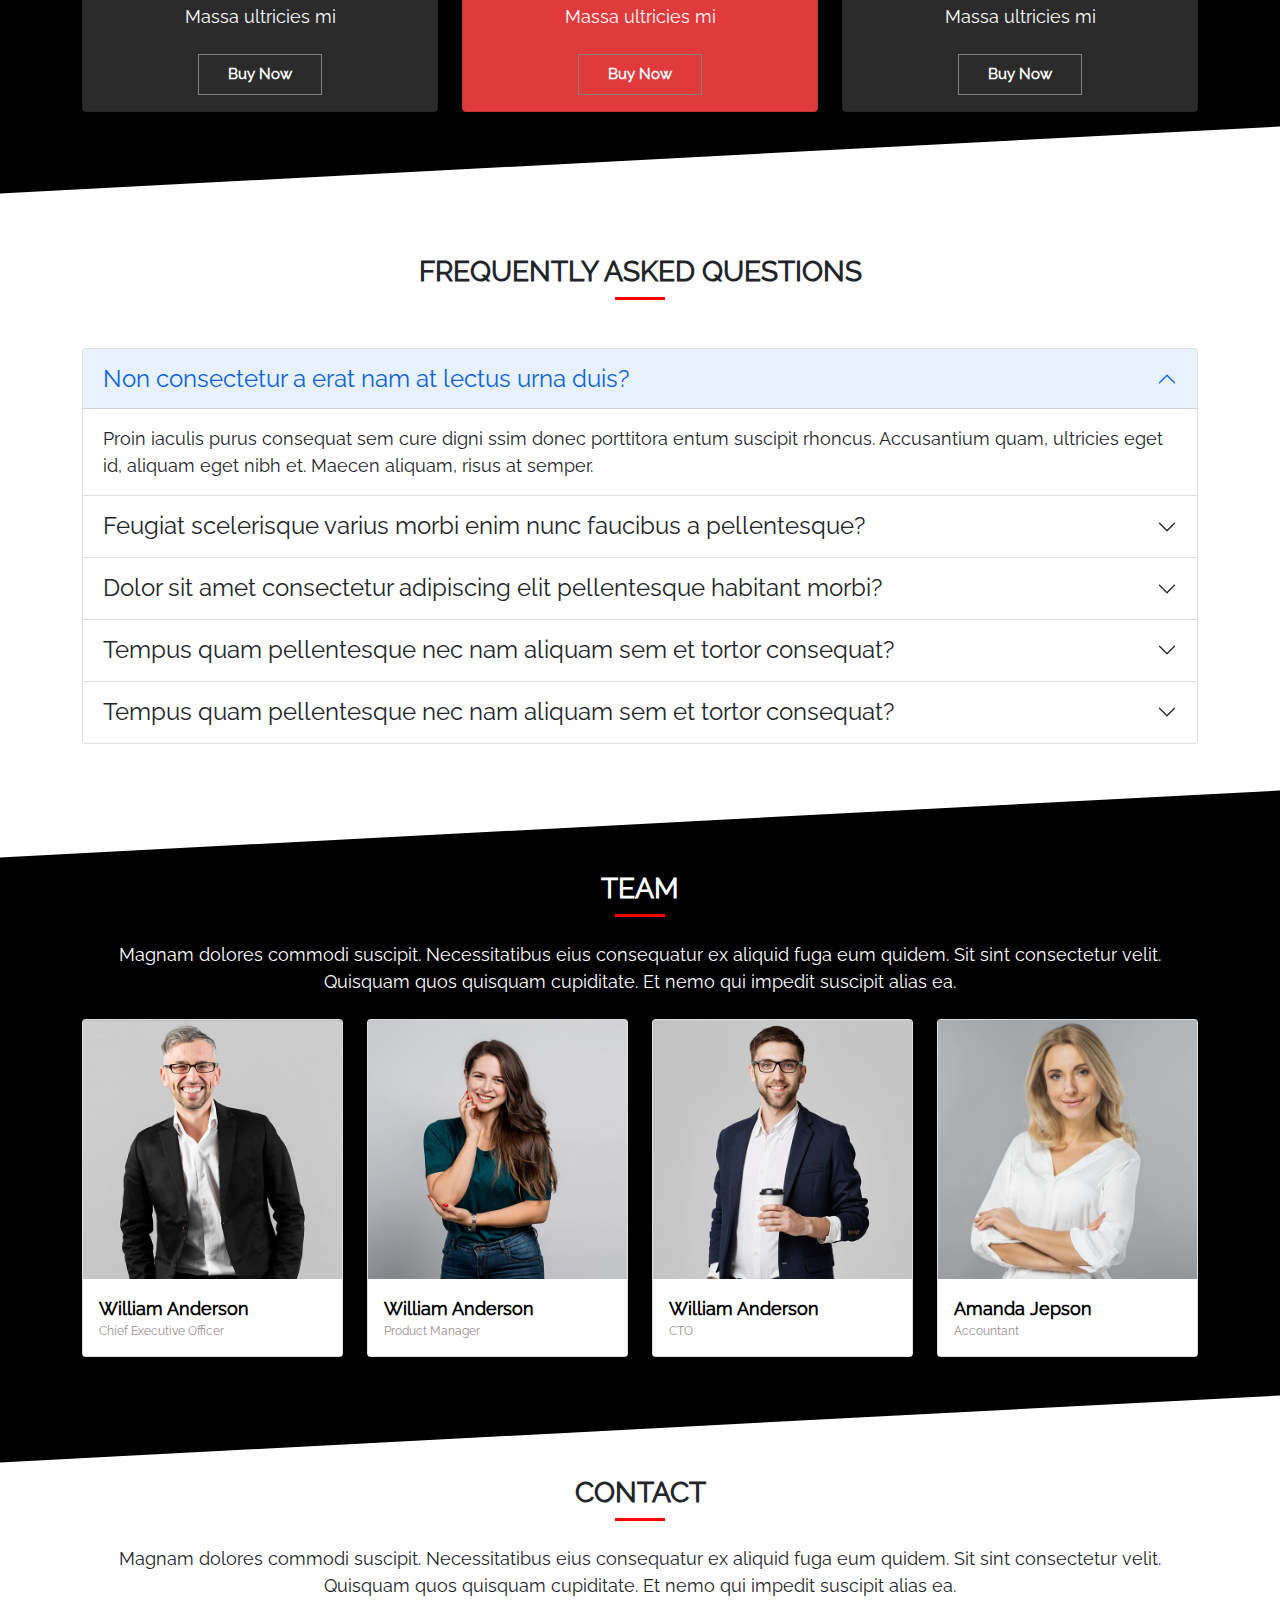
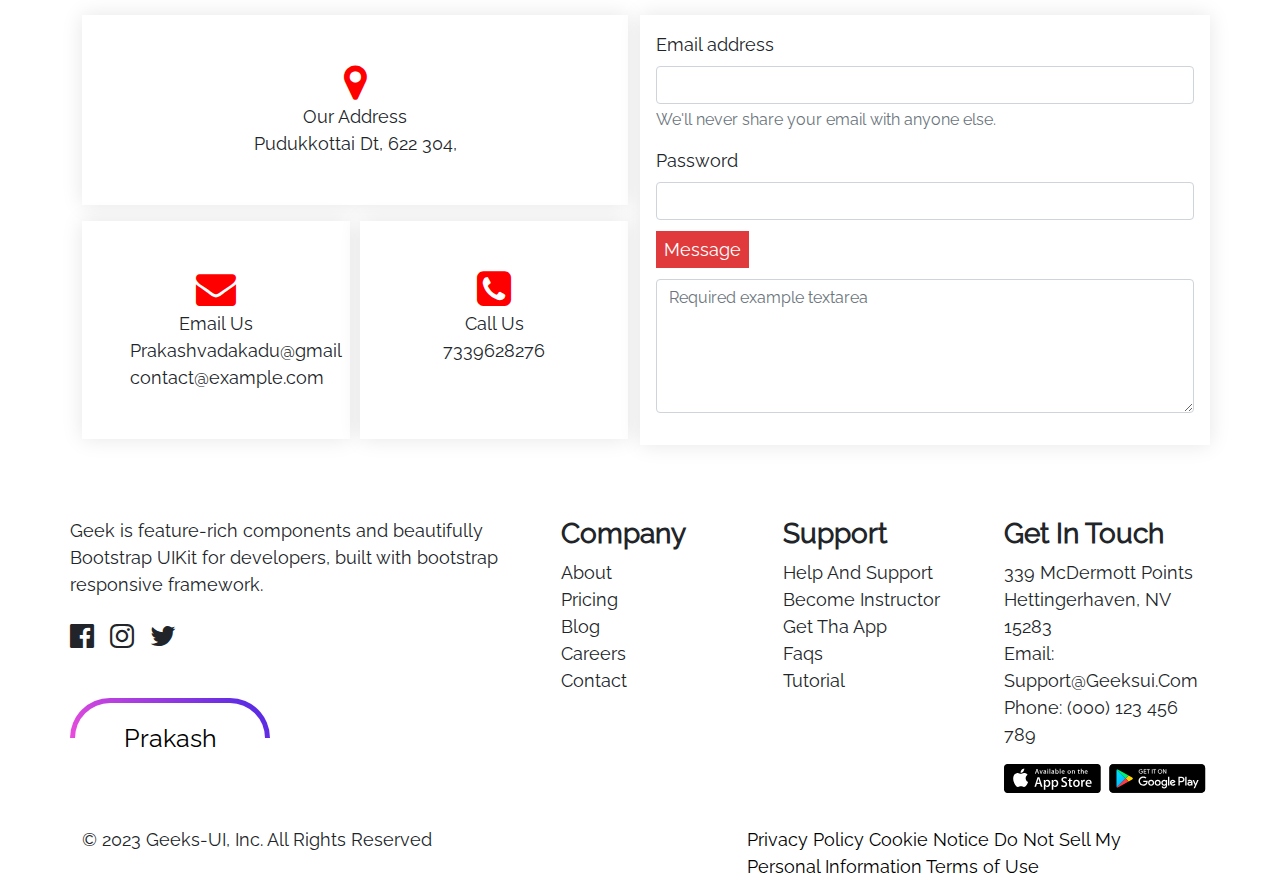
==== commit 0ff87209: "navbar change" ====
--- a/index.html
+++ b/index.html
@@ -12,9 +12,9 @@
 
 <body>
     <section>
-        <nav class="navbar navbar-expand-lg fixed-top bg-light">
+        <nav class="navbar navbar-expand-lg navbar-light bg-light">
             <div class="container">
-                <a class="navbar-brand Presento fs-2" href="#">Wiser<span class="text-danger">.</span></a>
+                <a class="navbar-brand fs-2" href="#">Wiser<span class="text-danger">.</span></a>
                 <button class="navbar-toggler" type="button" data-bs-toggle="collapse"
                     data-bs-target="#navbarSupportedContent" aria-controls="navbarSupportedContent"
                     aria-expanded="false" aria-label="Toggle navigation">
@@ -32,11 +32,11 @@
                             <a class="nav-link px-lg-3" href="./html/service.html">Service</a>
                         </li>
                         <li class="nav-item">
-                            <a class="nav-link px-lg-3" href="./html/contect.html">Contect</a>
+                            <a class="nav-link px-lg-3" href="./html/contact.html">Contect</a>
                         </li>
                     </ul>
                     <form class="d-flex" role="search">
-                        <a href="./html/contect.html" class="btn bg-danger text-white px-4 btnsubmit  ms-lg-3"
+                        <a href="#" class="btn bg-danger text-white px-4 btnsubmit cursor  ms-lg-3"
                             type="submit">Get
                             started</a>
                     </form>
--- a/css/style.css
+++ b/css/style.css
@@ -1,14 +1,14 @@
 @font-face {
   font-family: "Raleway";
-  src: url(/assets/fonts/Raleway/static/Raleway-Regular.ttf);
+  src: url(../assets/fonts/Raleway/static/Raleway-Regular.ttf);
 }
 @font-face {
   font-family: "Ralewaybold";
-  src: url(/assets/fonts/Raleway/static/Raleway-Bold.ttf);
+  src: url(../assets/fonts/Raleway/static/Raleway-Bold.ttf);
 }
 @font-face {
   font-family: "Open_Sans";
-  src: url(/assets/fonts/Open_Sans/static/OpenSans-Regular.ttf);
+  src: url(../assets/fonts/Open_Sans/static/OpenSans-Regular.ttf);
 }
 * {
   margin: 0;
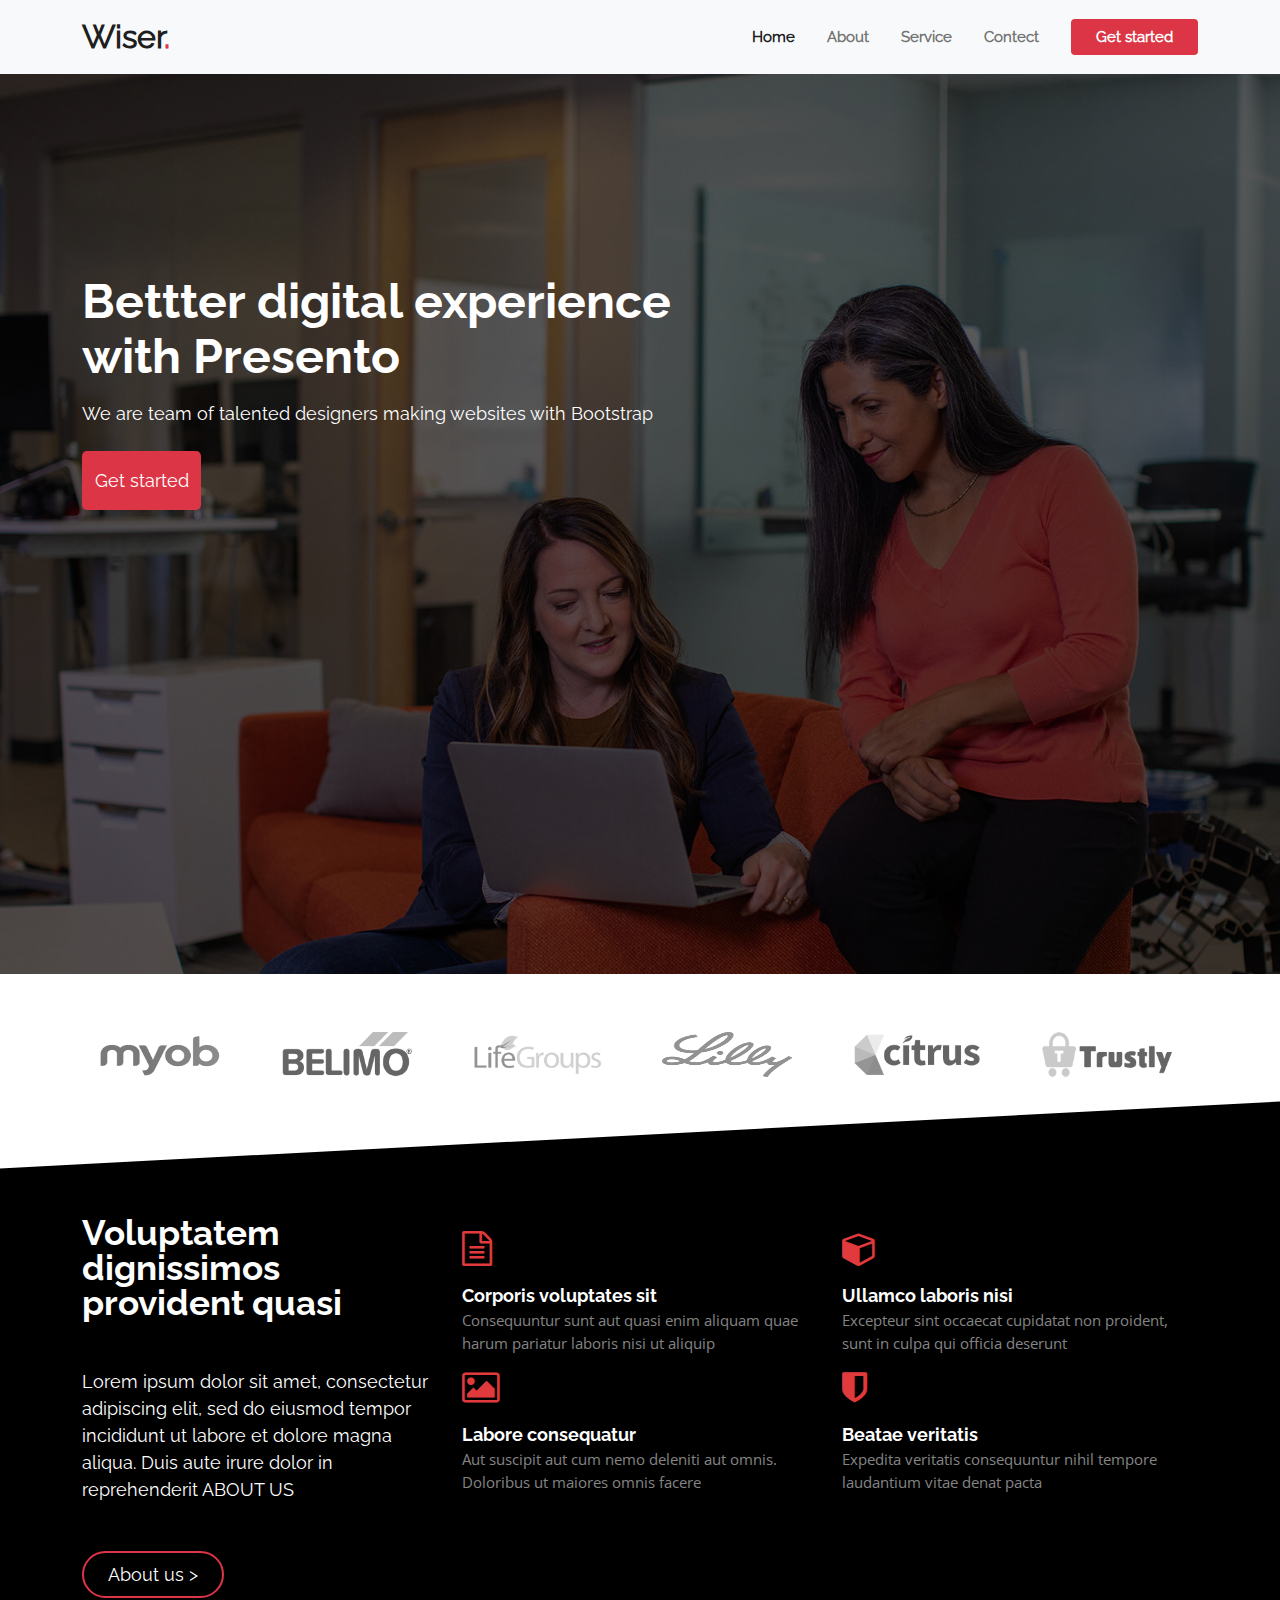
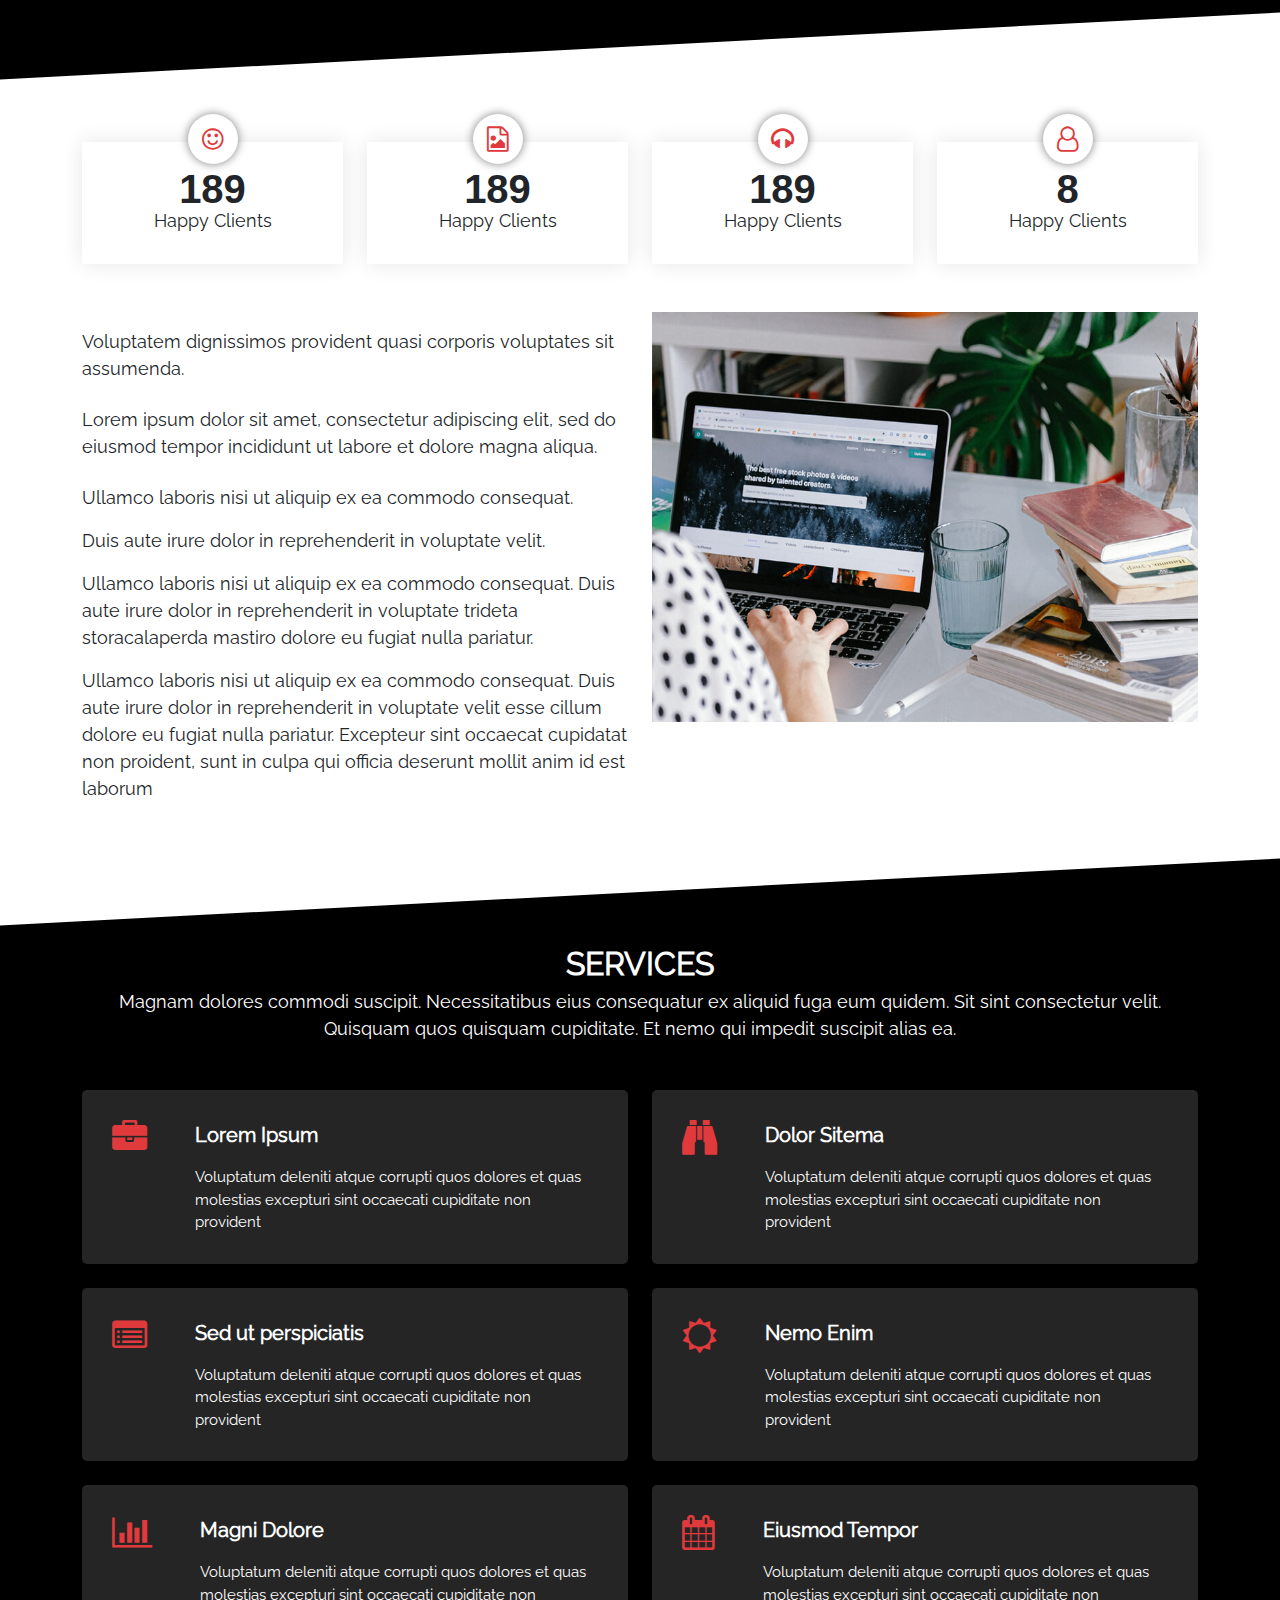
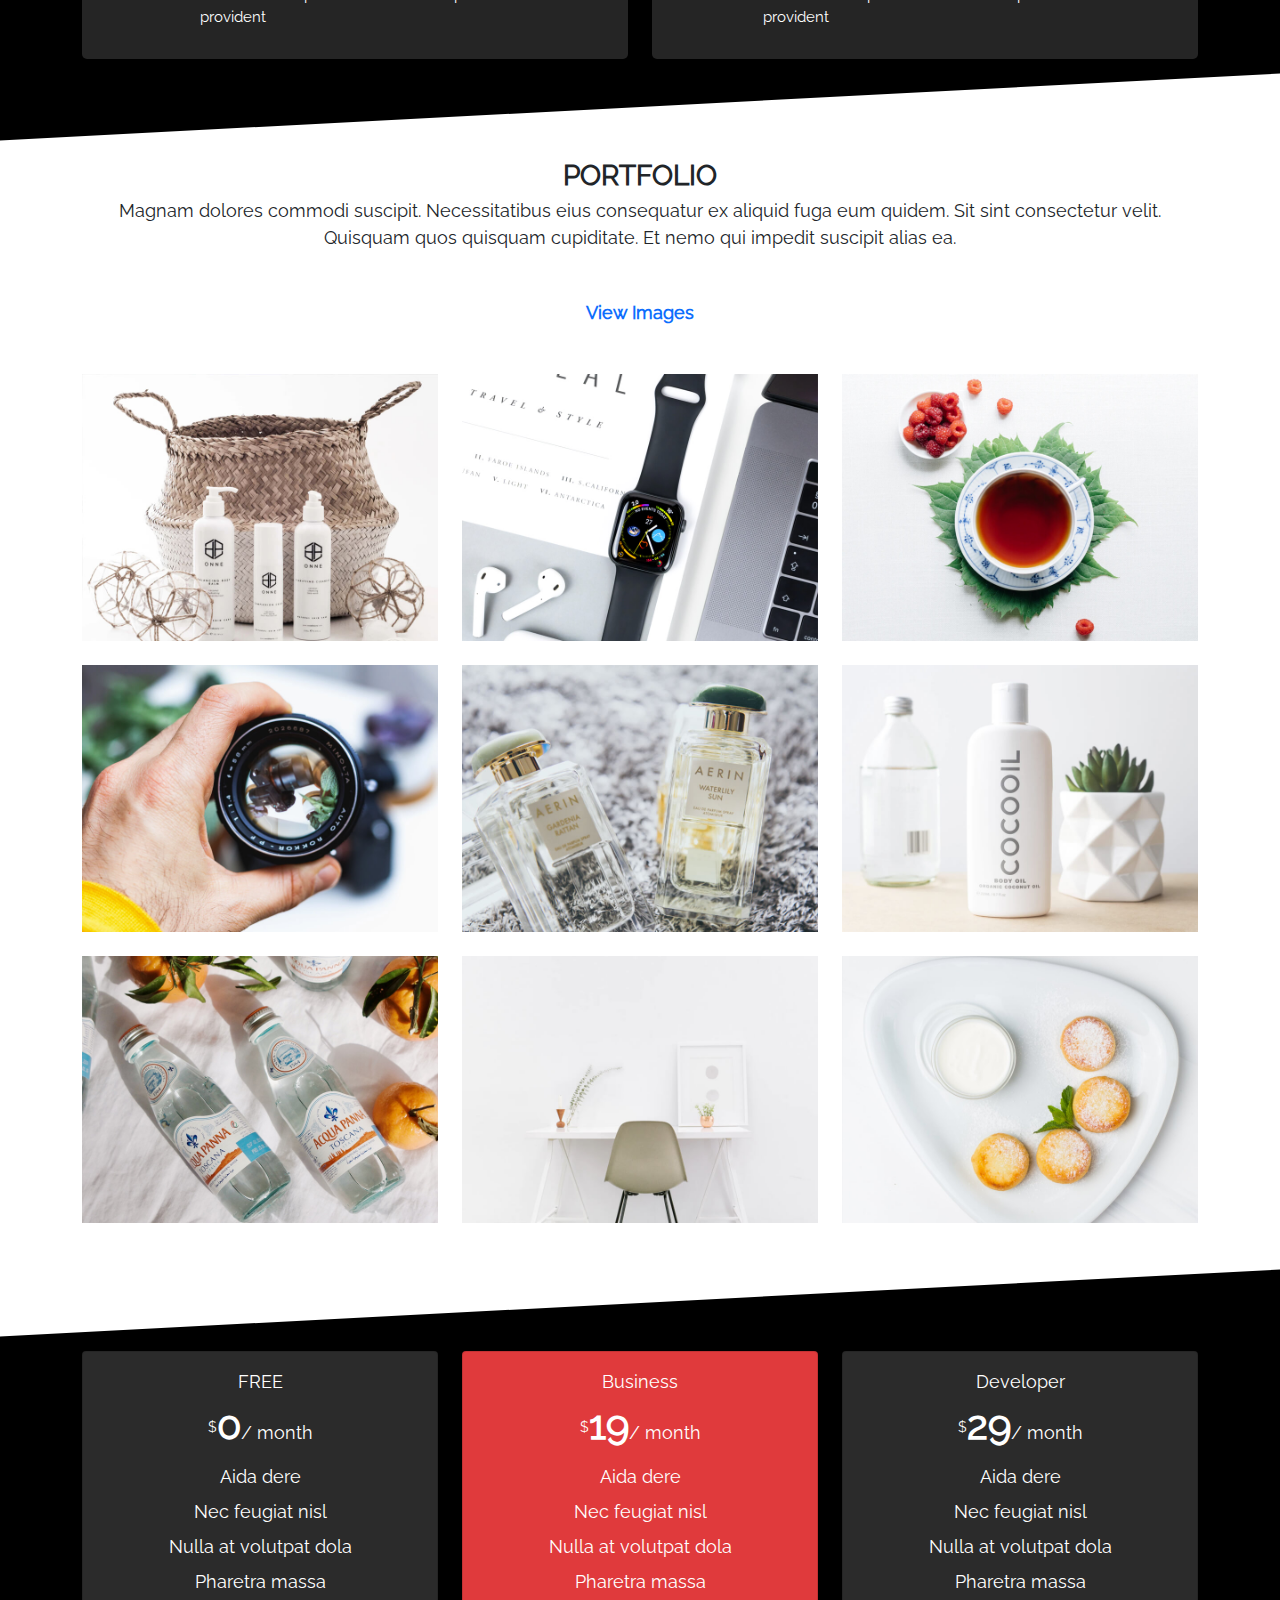
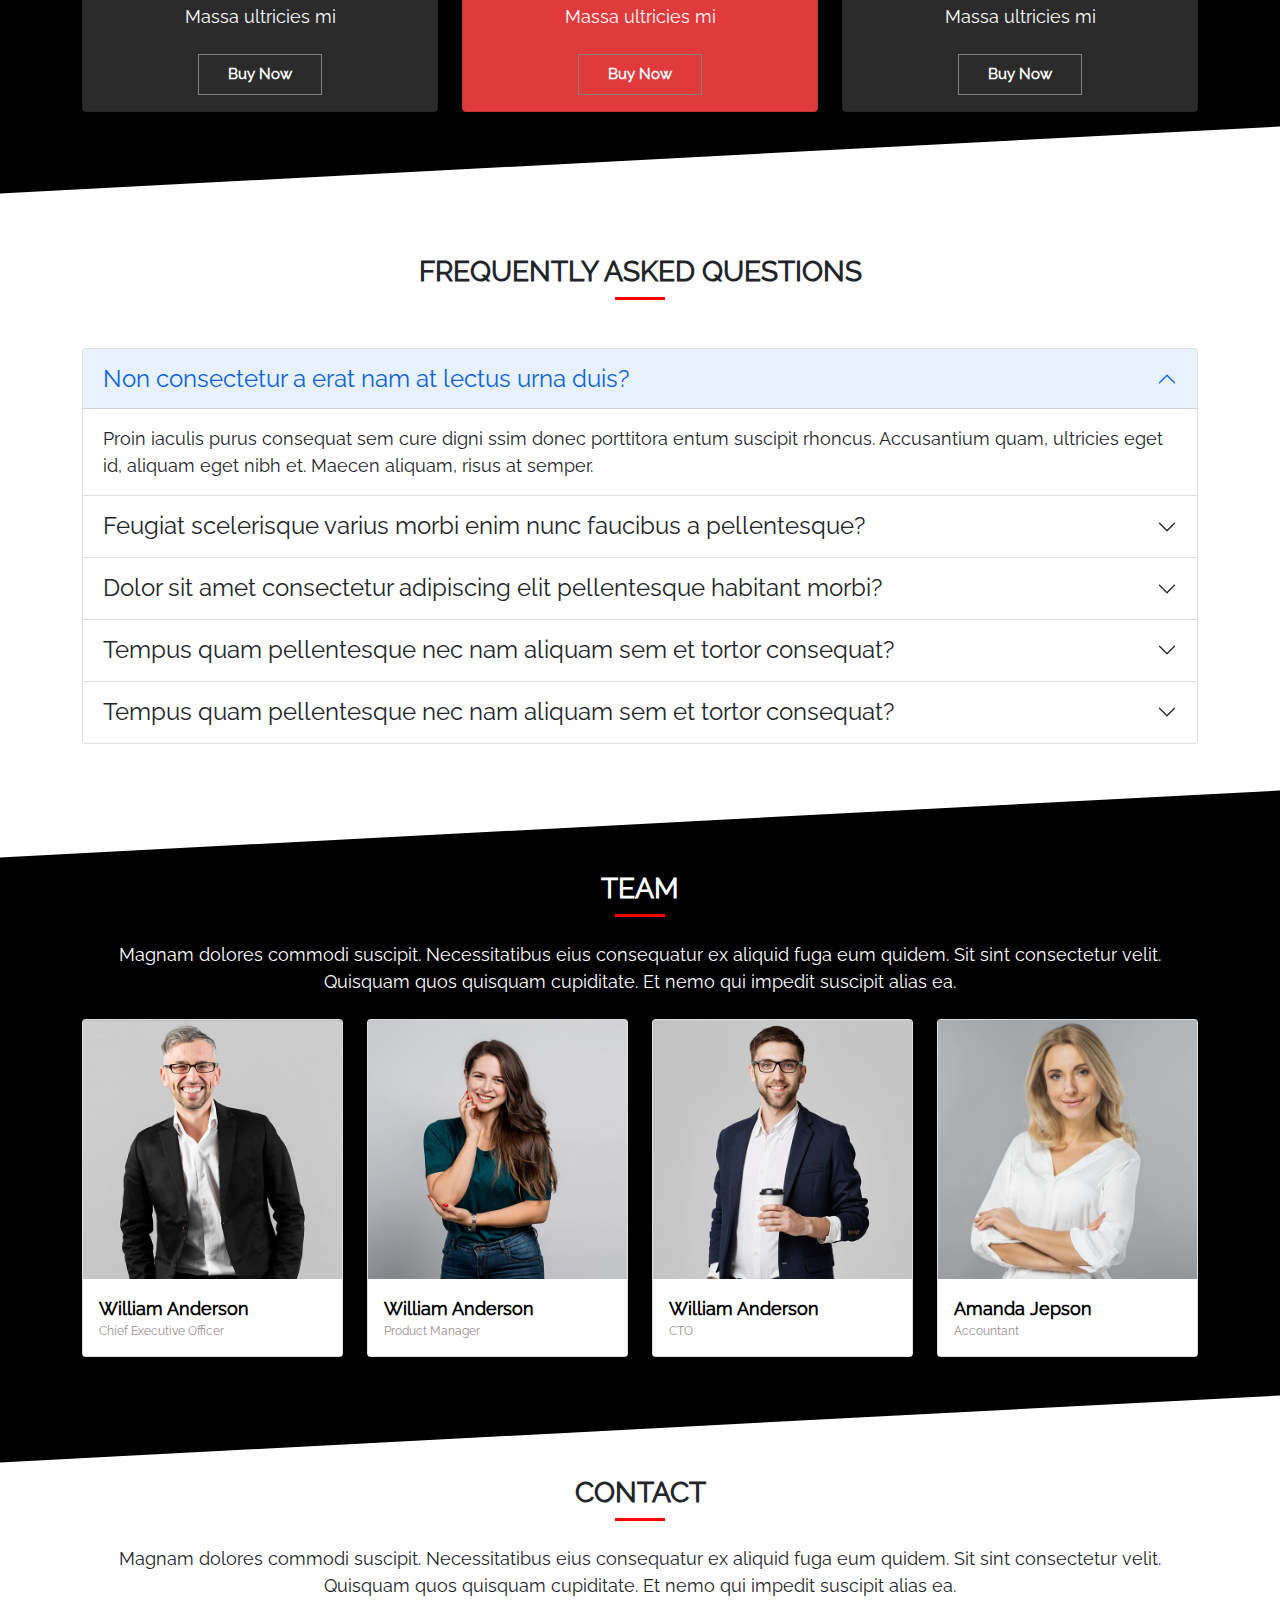
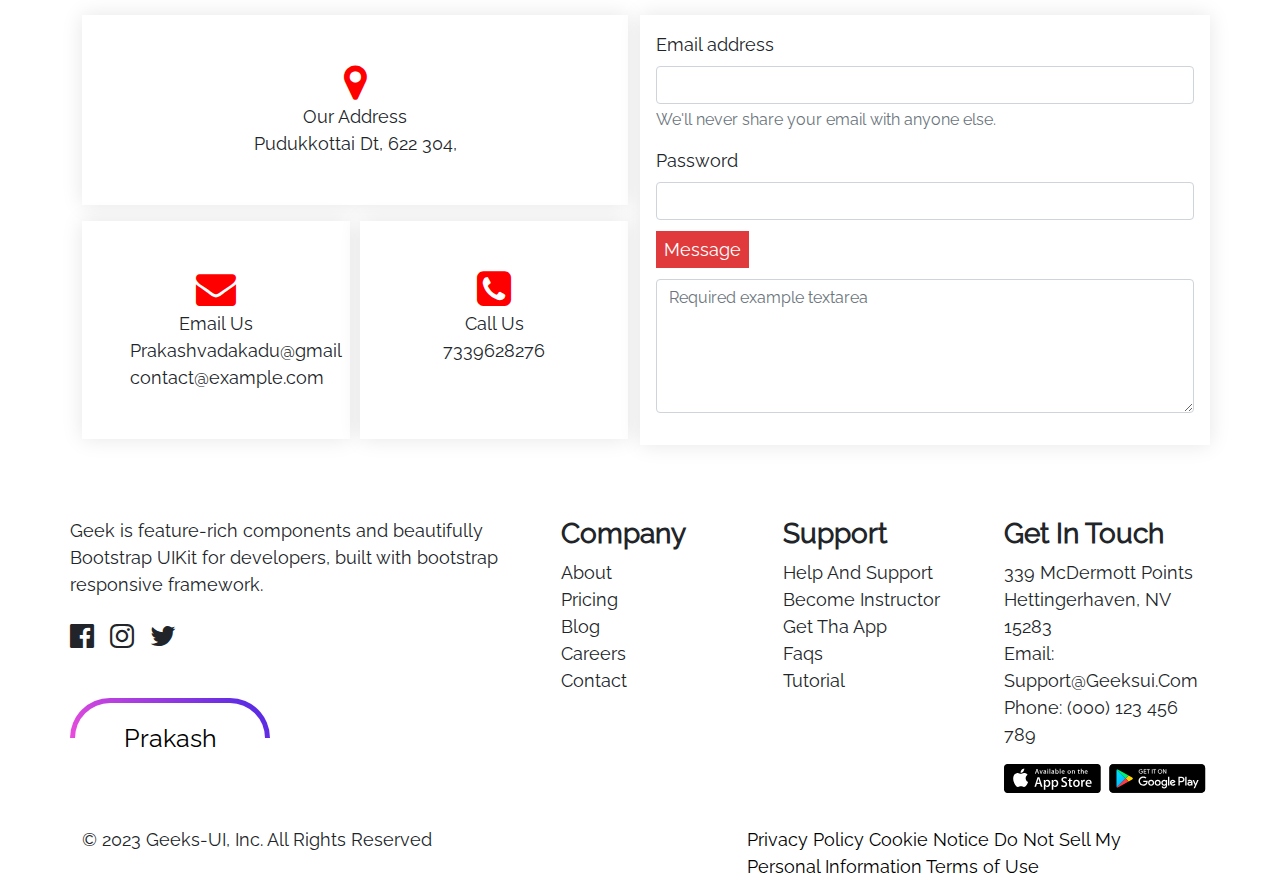
==== commit 1caa13e2: "faviicons update" ====
--- a/index.html
+++ b/index.html
@@ -5,6 +5,7 @@
     <meta charset="UTF-8">
     <meta name="viewport" content="width=device-width, initial-scale=1.0">
     <title>wiser service</title>
+    <link rel="shortcut icon" href="./assets/images/tabs-1.jpg" type="image/x-icon">
     <link rel="stylesheet" href="./assets/bootstrap-5.0.2-dist/css/bootstrap.min.css">
     <link rel="stylesheet" href="./assets/font-awesome-4.7.0/font-awesome-4.7.0/css/font-awesome.min.css">
     <link rel="stylesheet" href="./css/style.css">
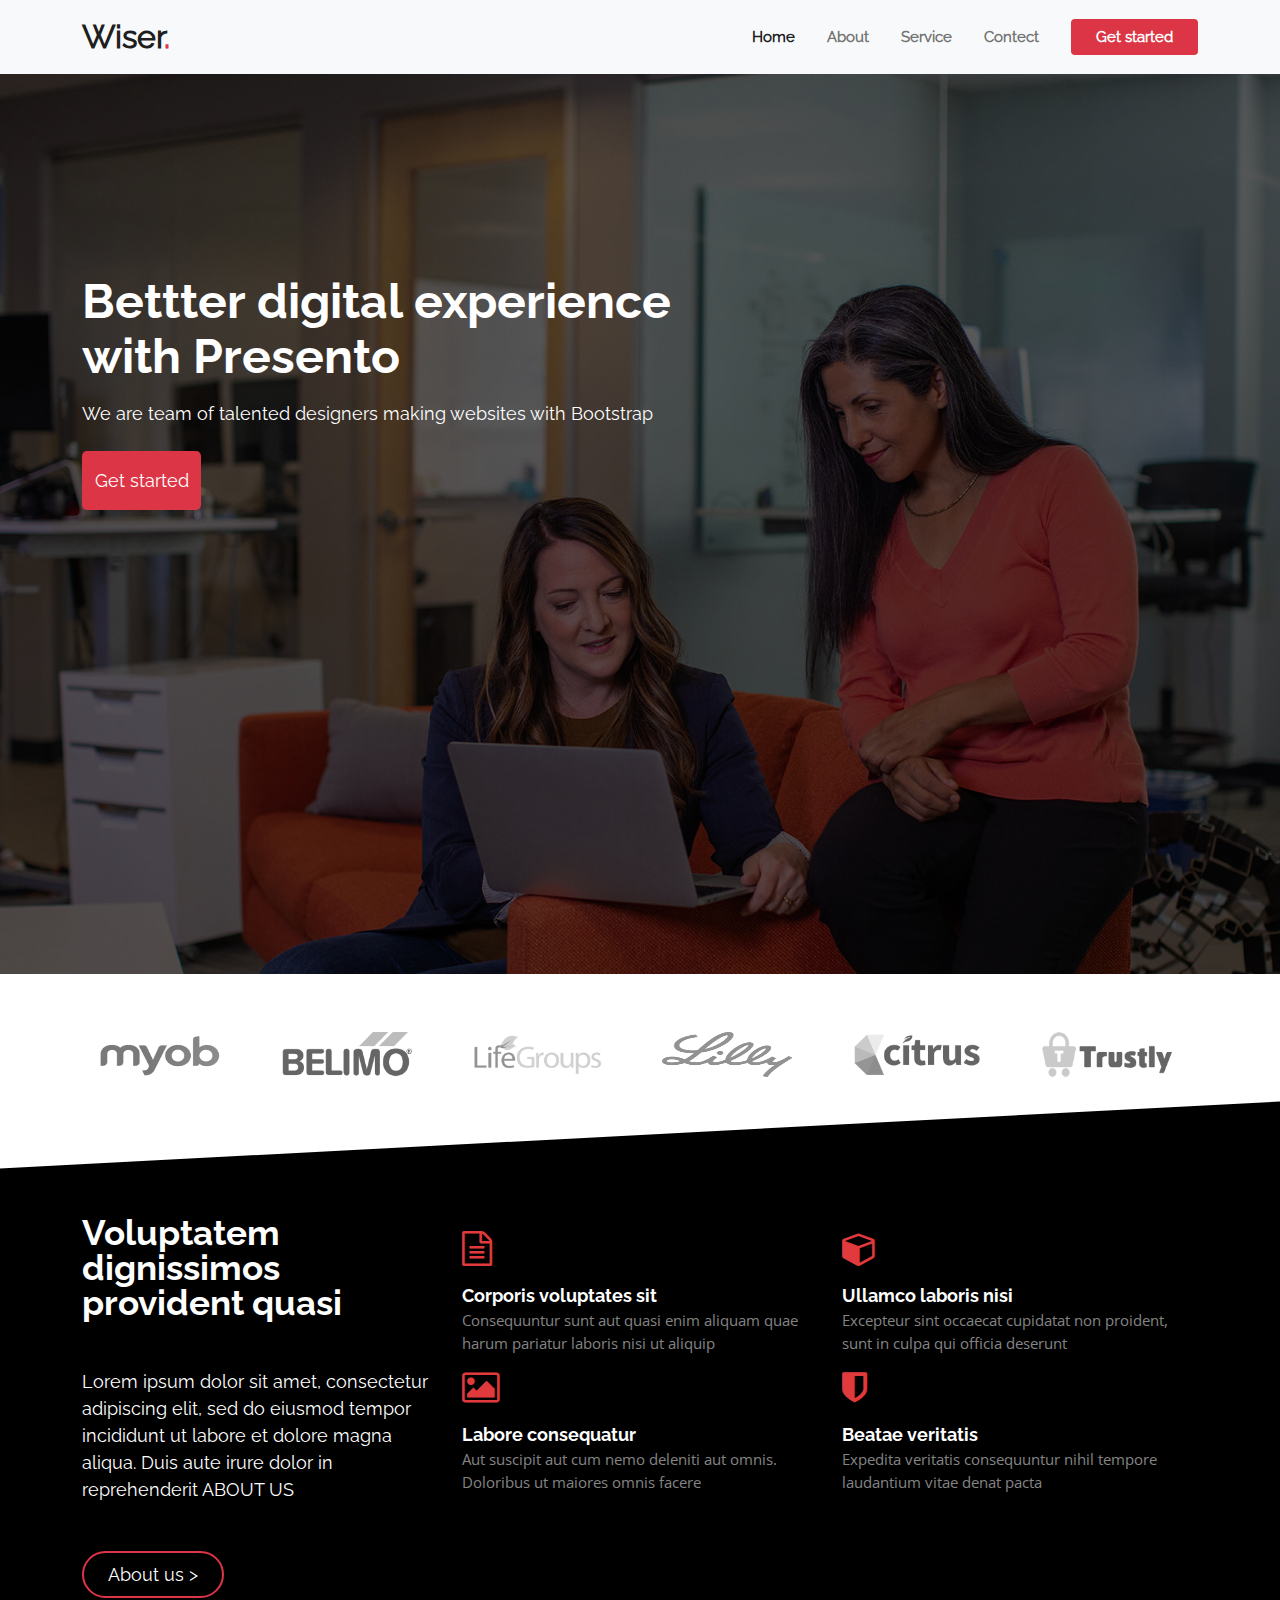
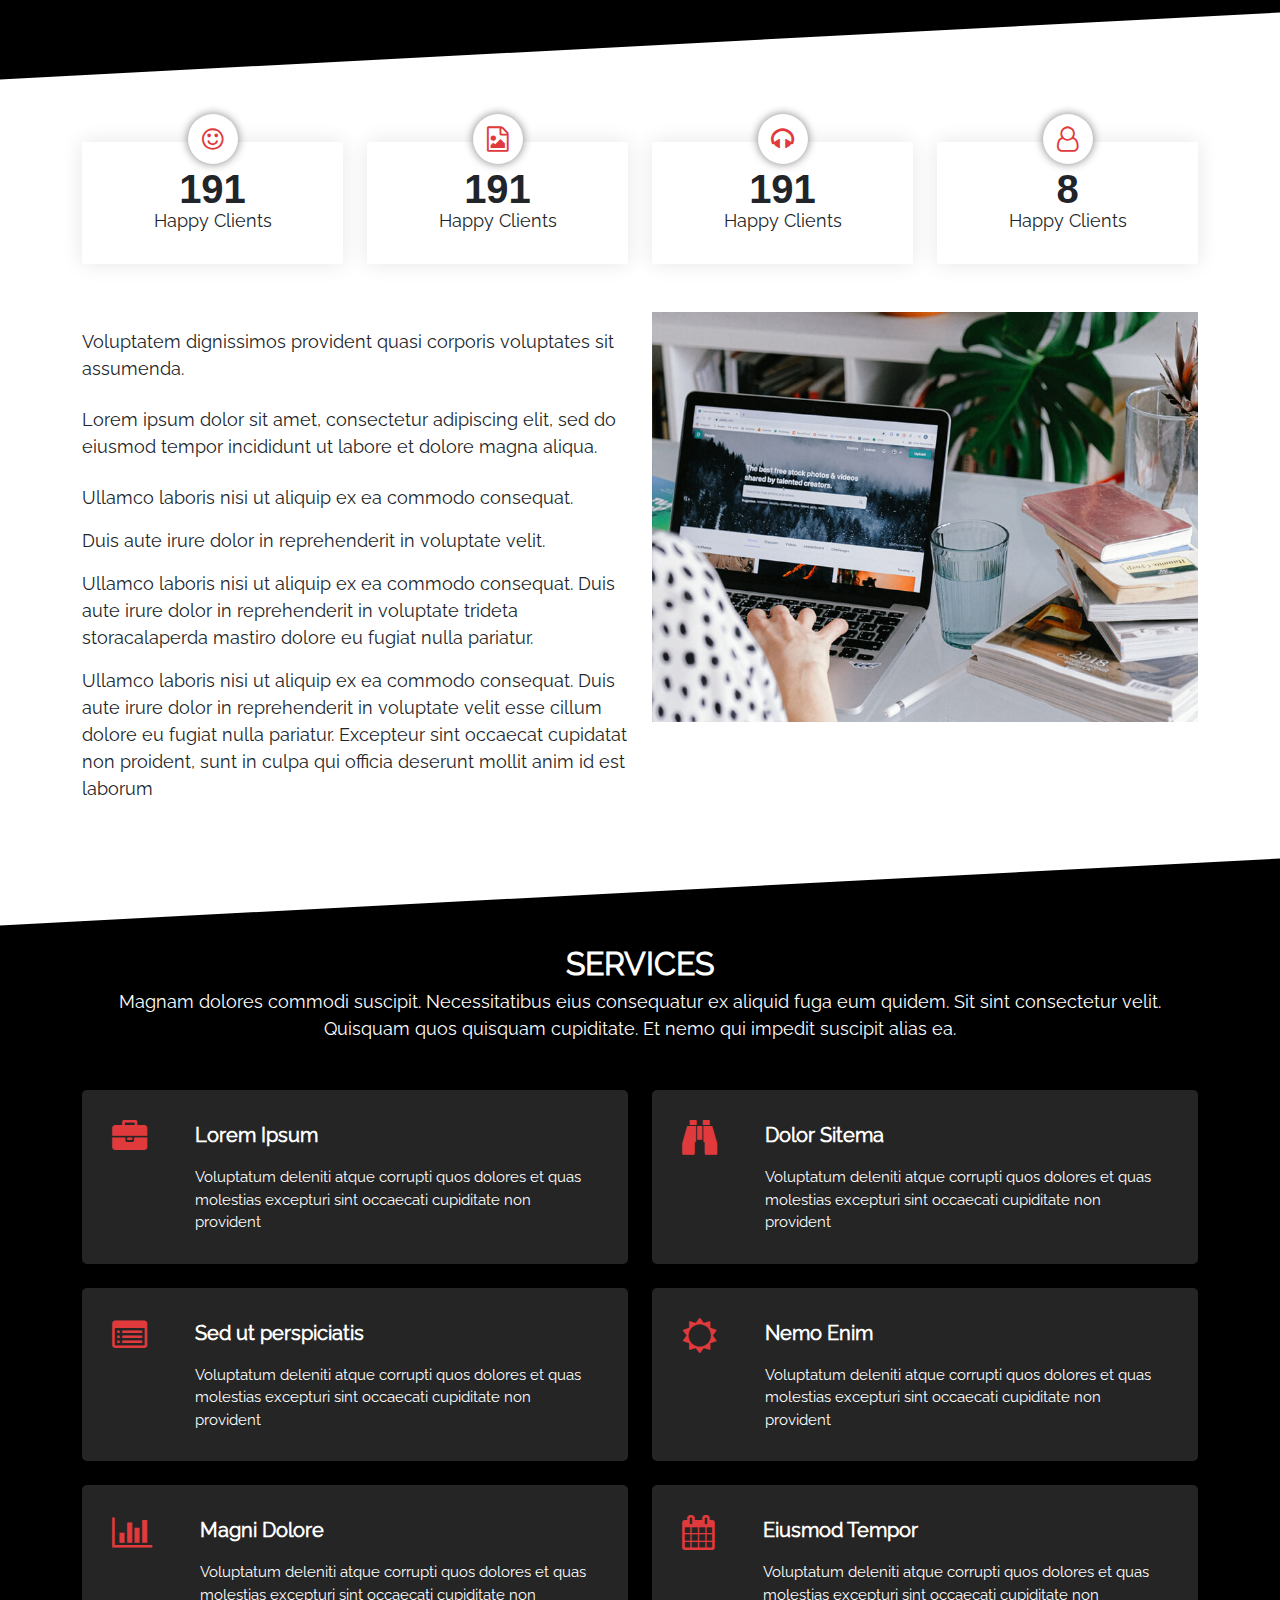
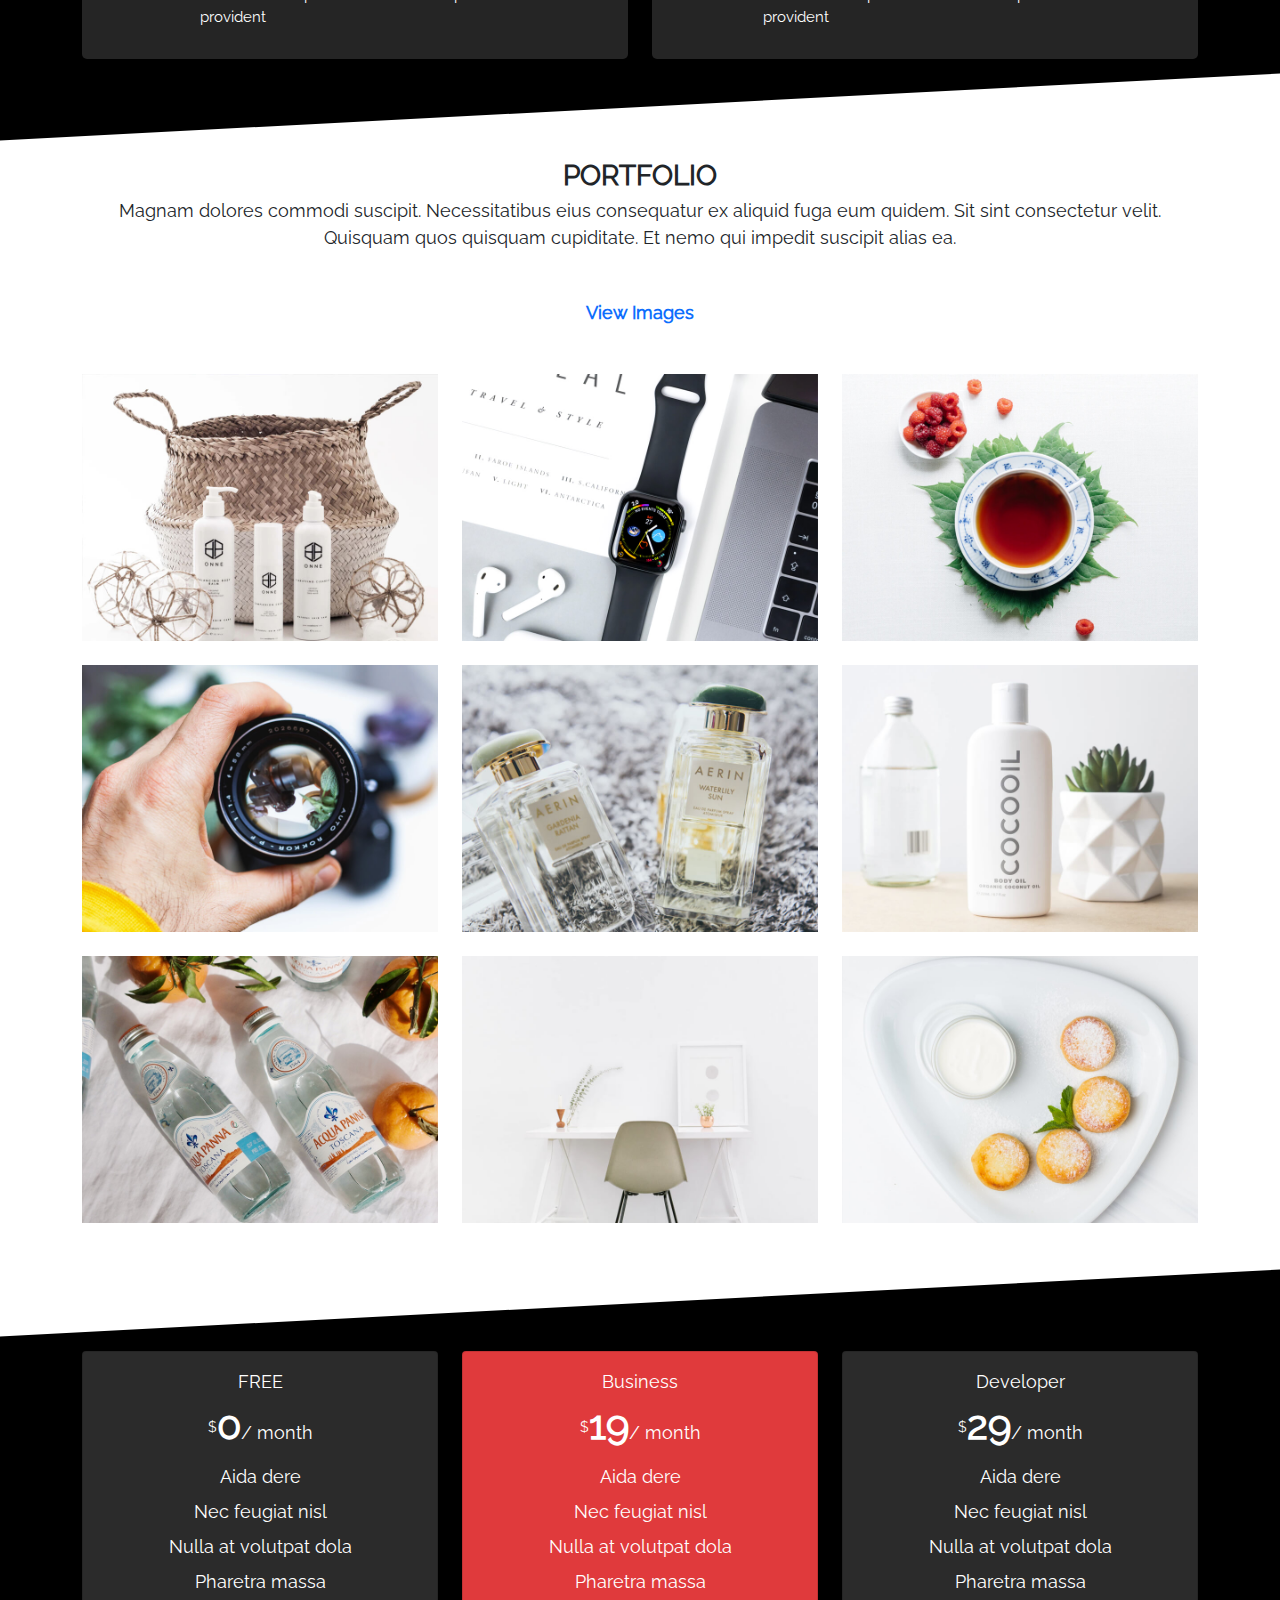
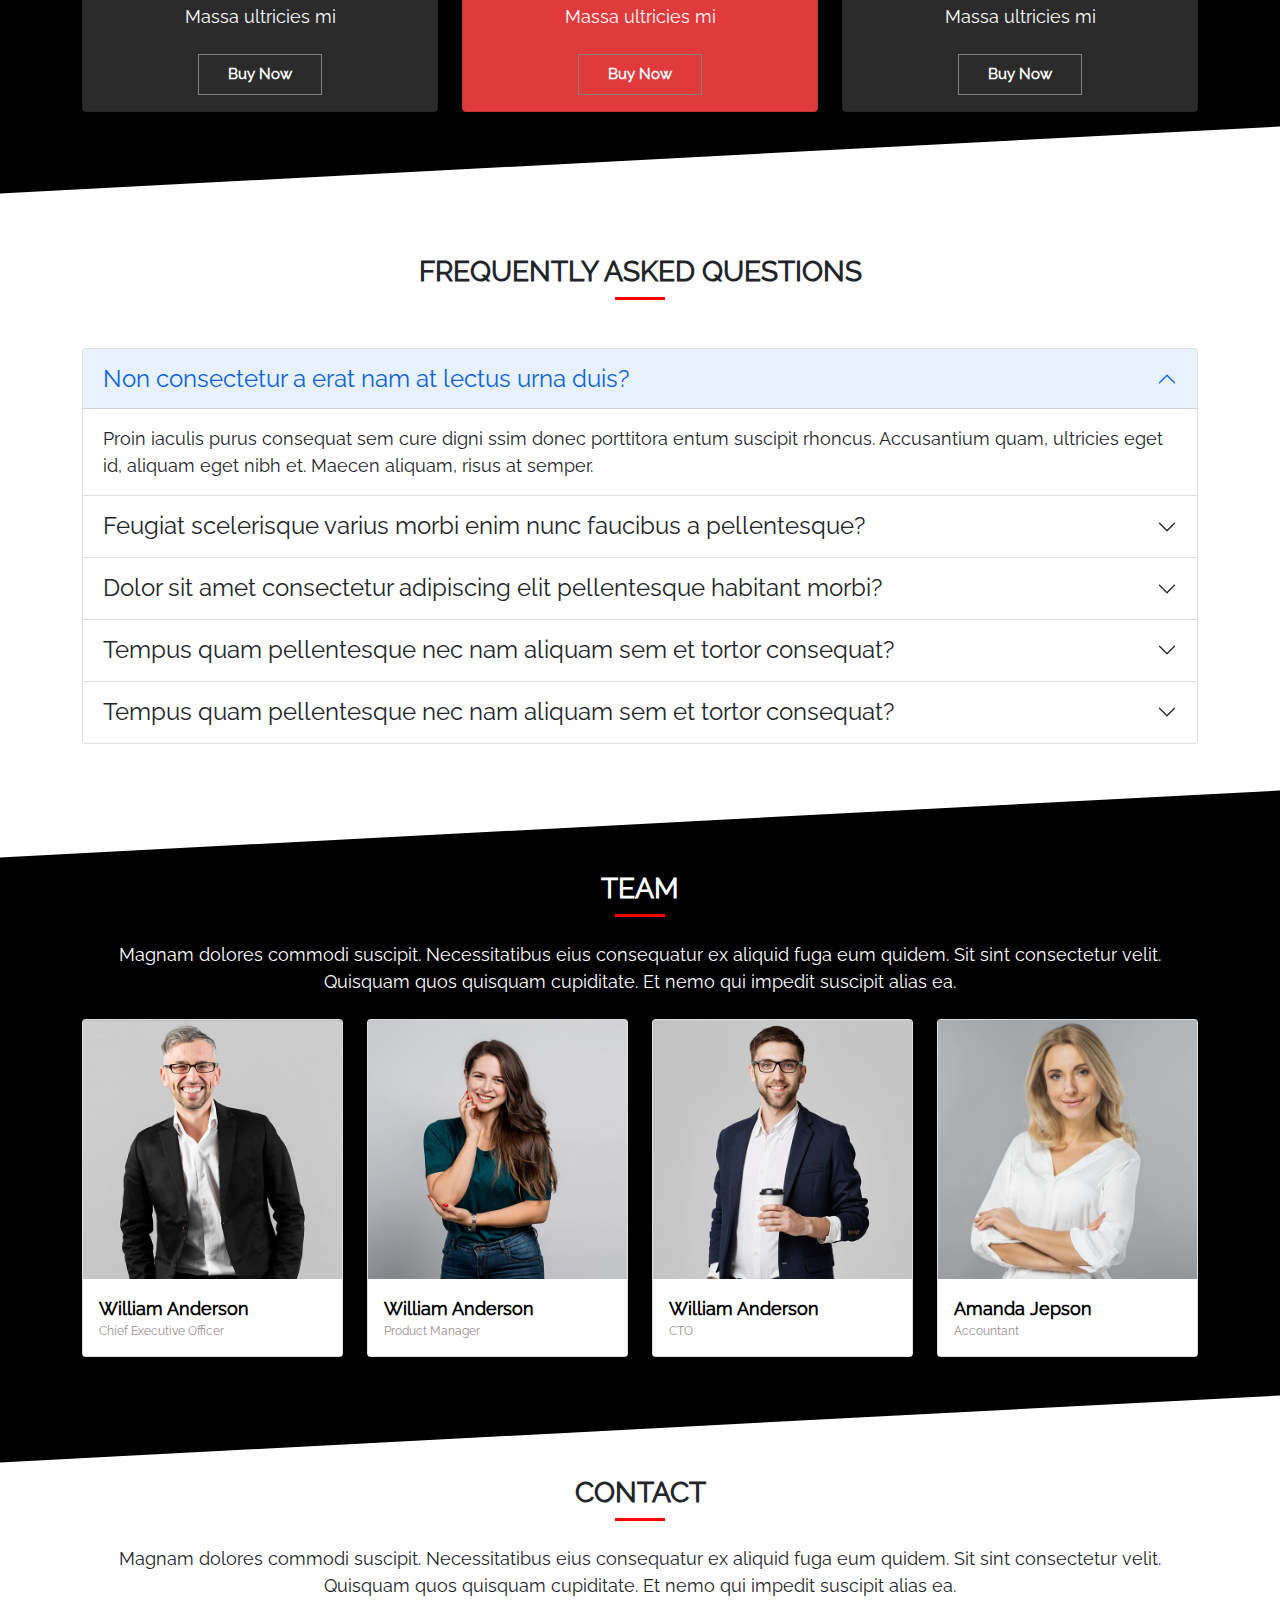
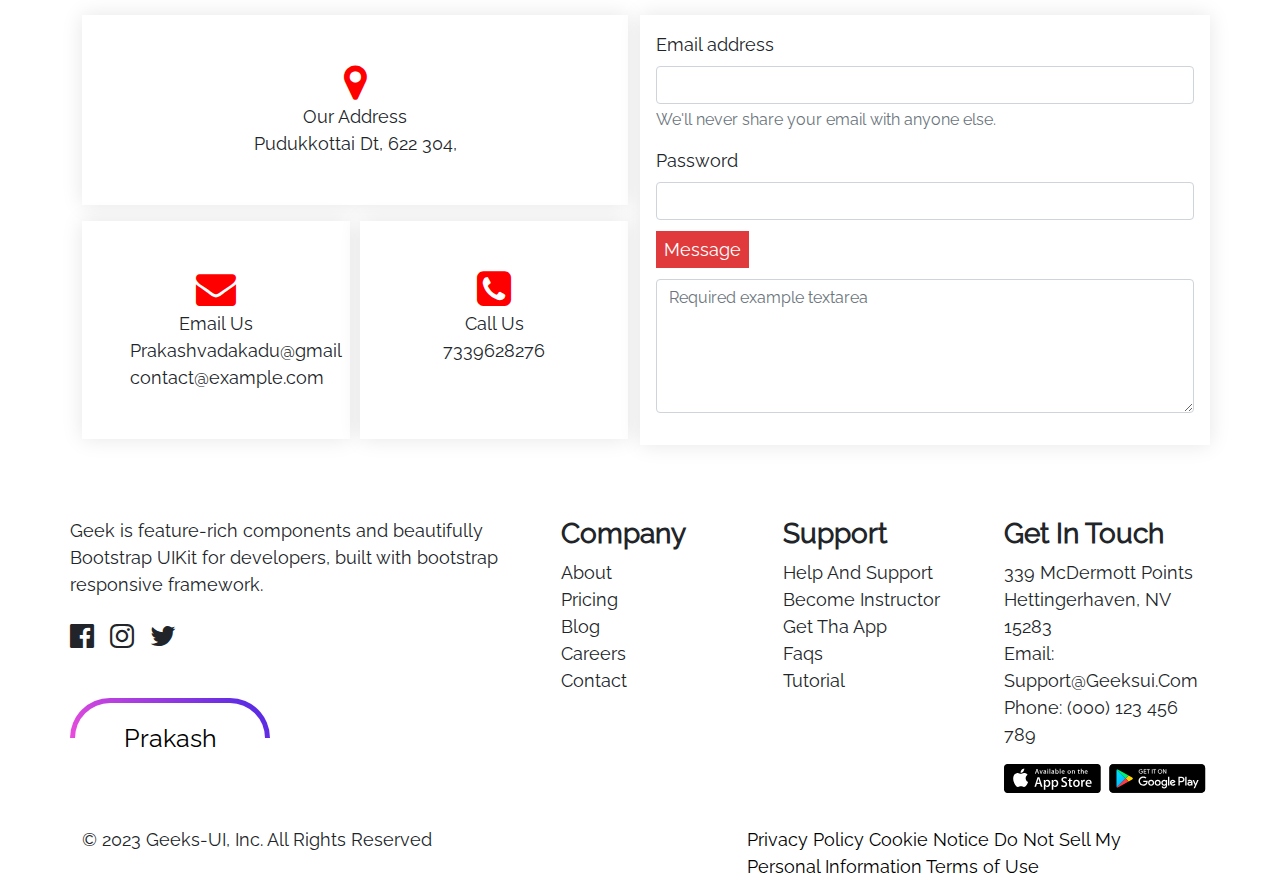
==== commit 6859895e: "icon update" ====
--- a/index.html
+++ b/index.html
@@ -4,7 +4,7 @@
 <head>
     <meta charset="UTF-8">
     <meta name="viewport" content="width=device-width, initial-scale=1.0">
-    <title>wiser service</title>
+    <title>wiser Home</title>
     <link rel="shortcut icon" href="./assets/images/tabs-1.jpg" type="image/x-icon">
     <link rel="stylesheet" href="./assets/bootstrap-5.0.2-dist/css/bootstrap.min.css">
     <link rel="stylesheet" href="./assets/font-awesome-4.7.0/font-awesome-4.7.0/css/font-awesome.min.css">
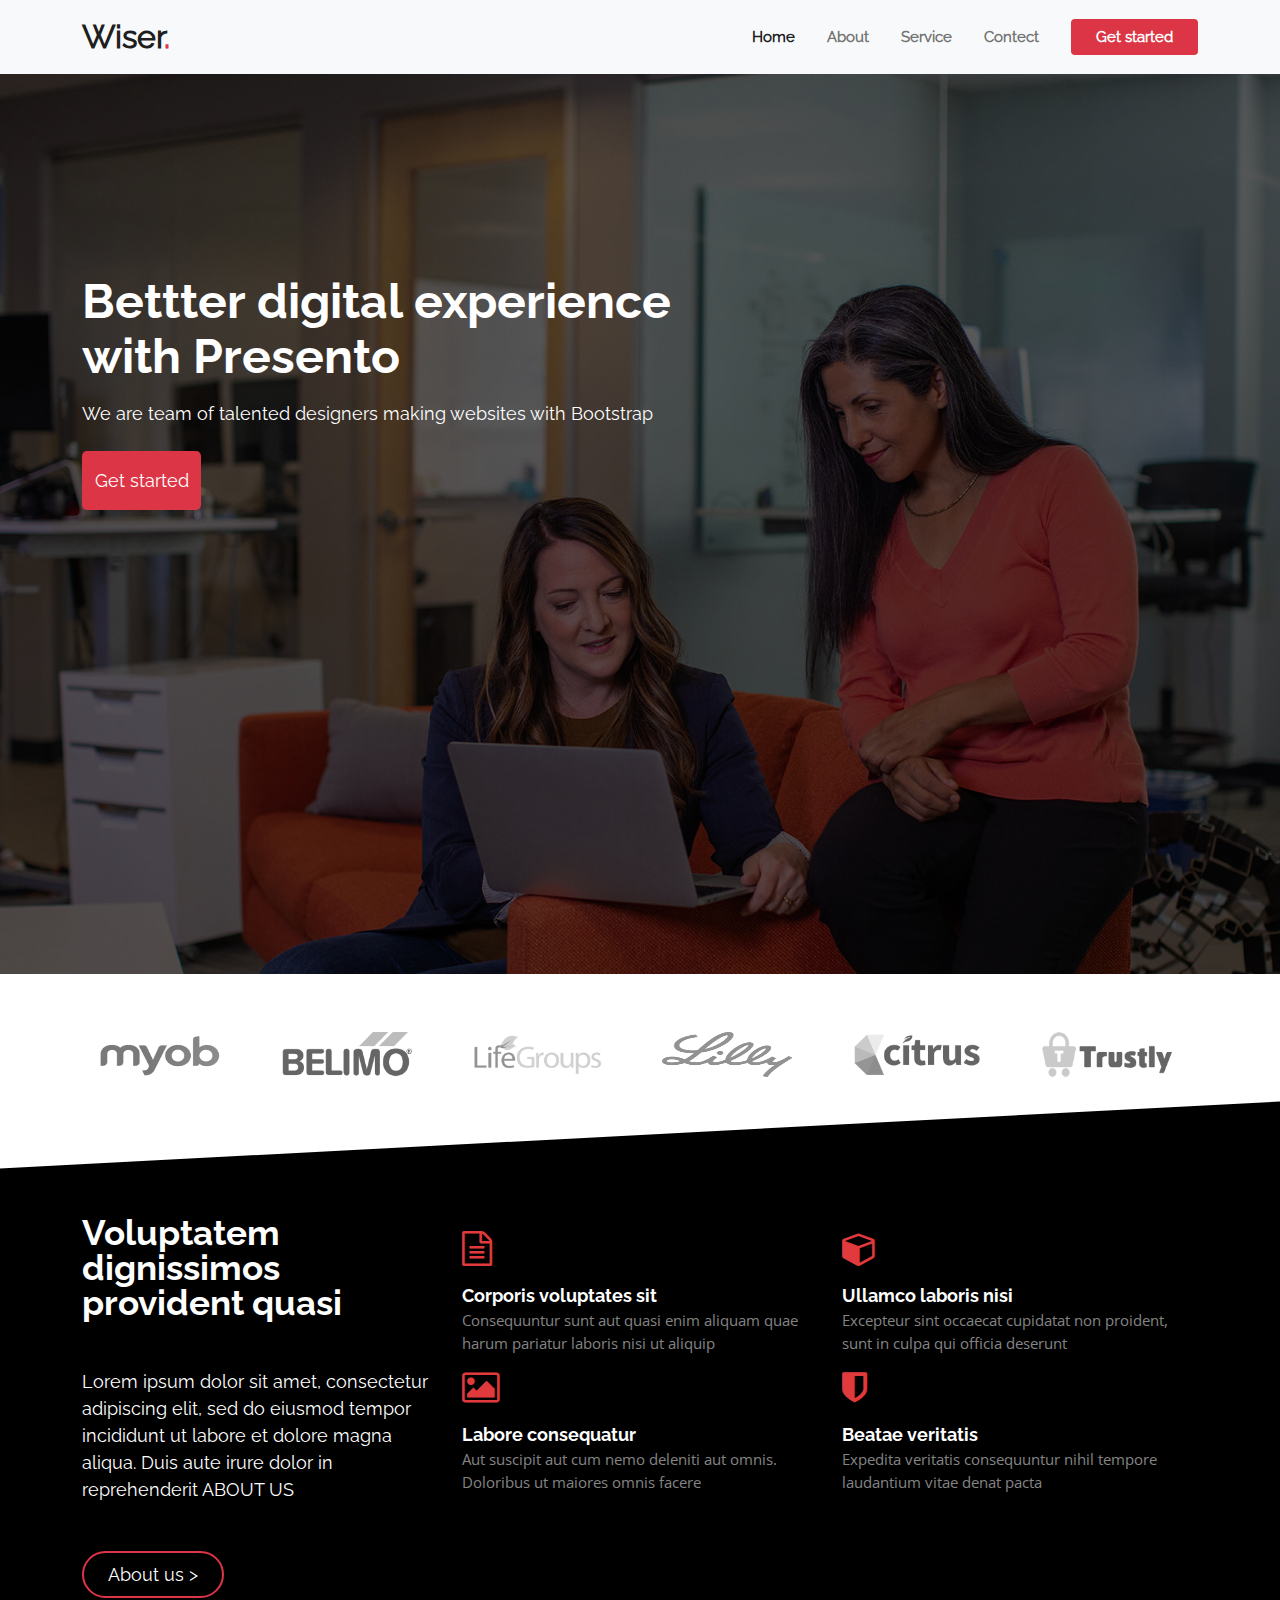
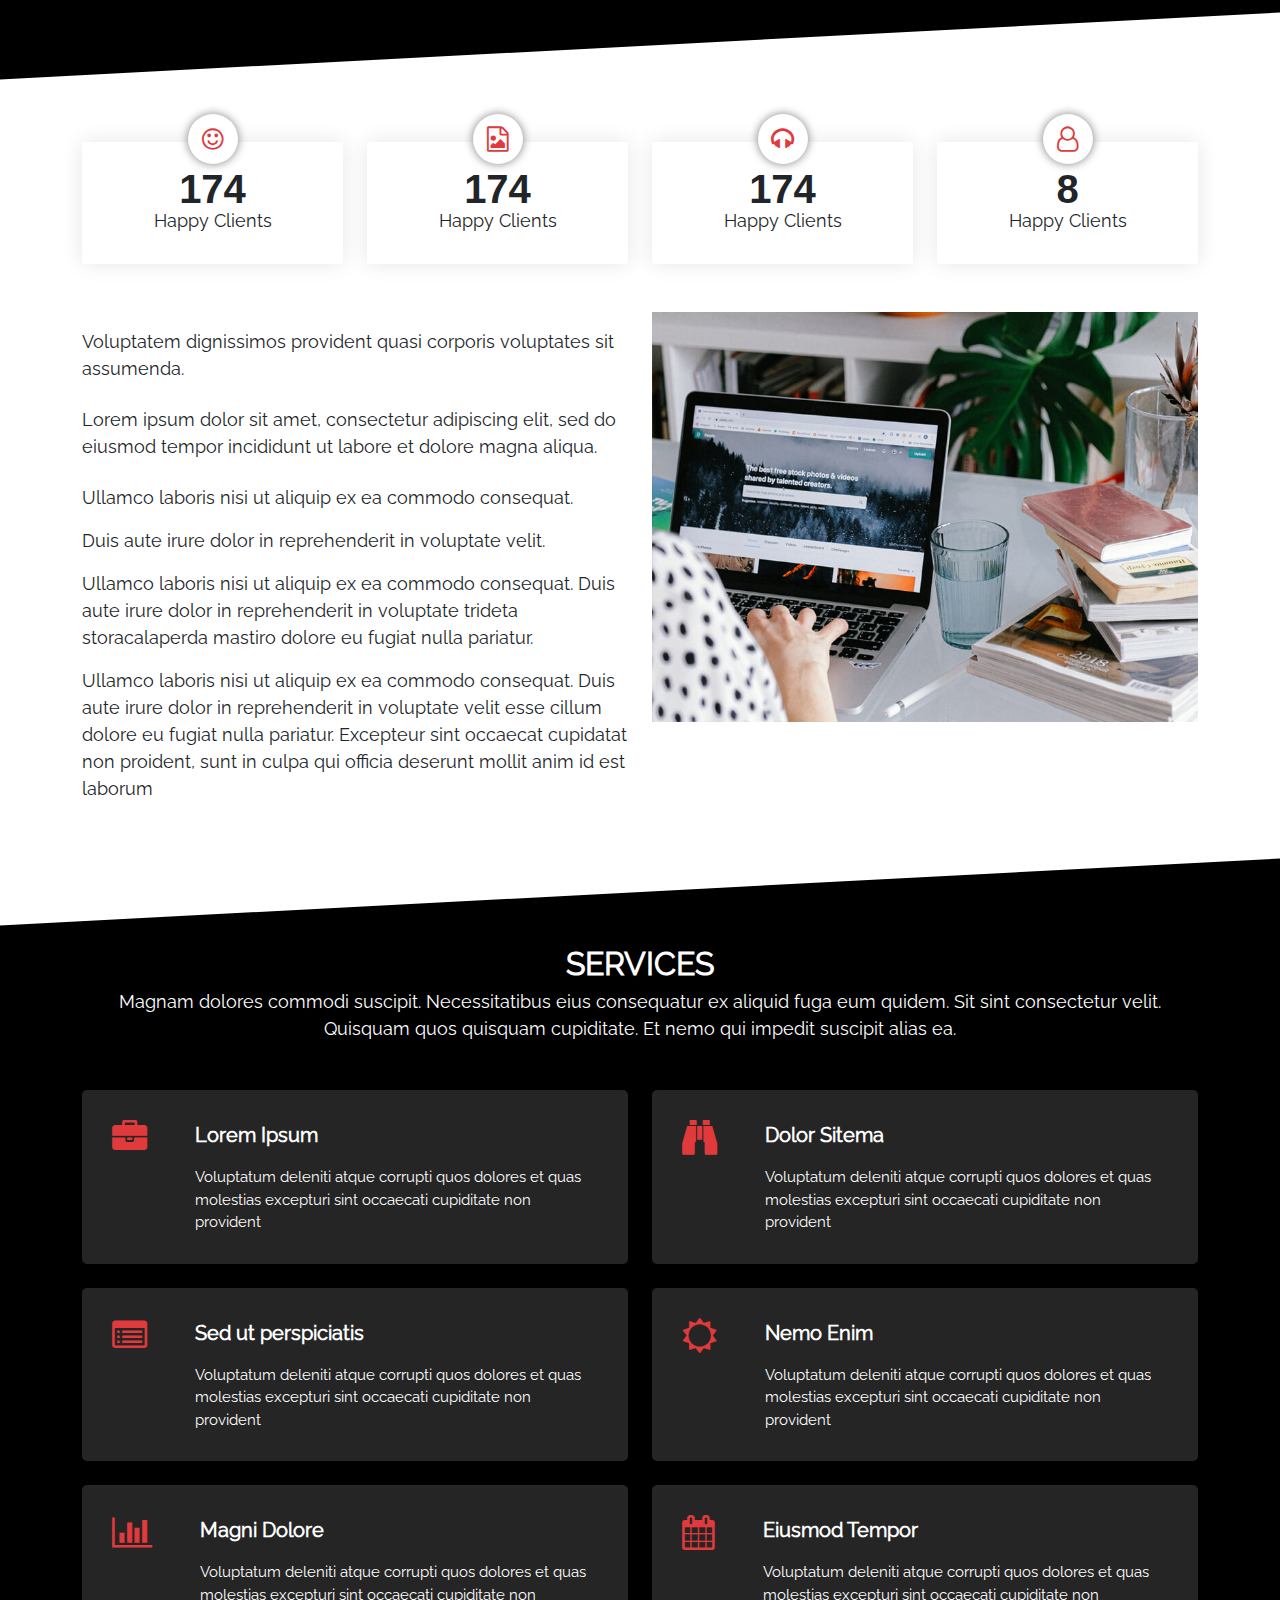
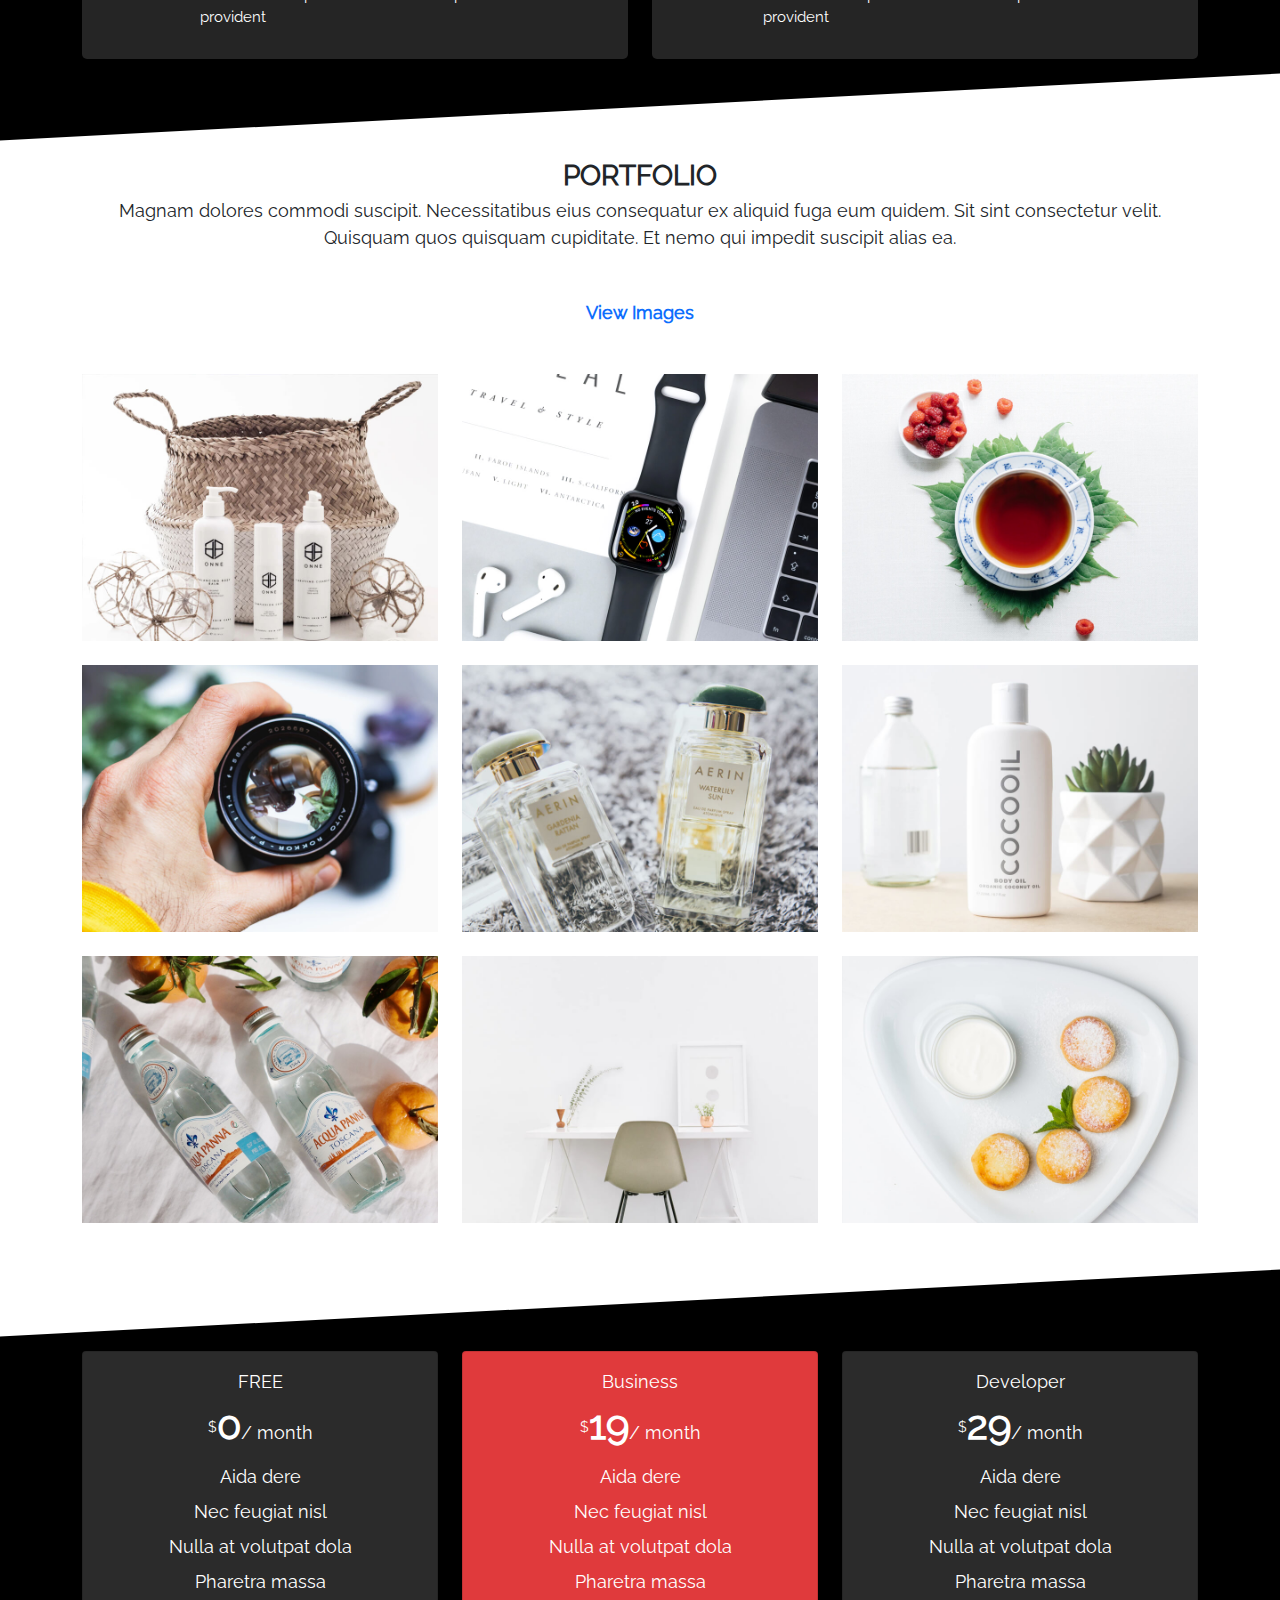
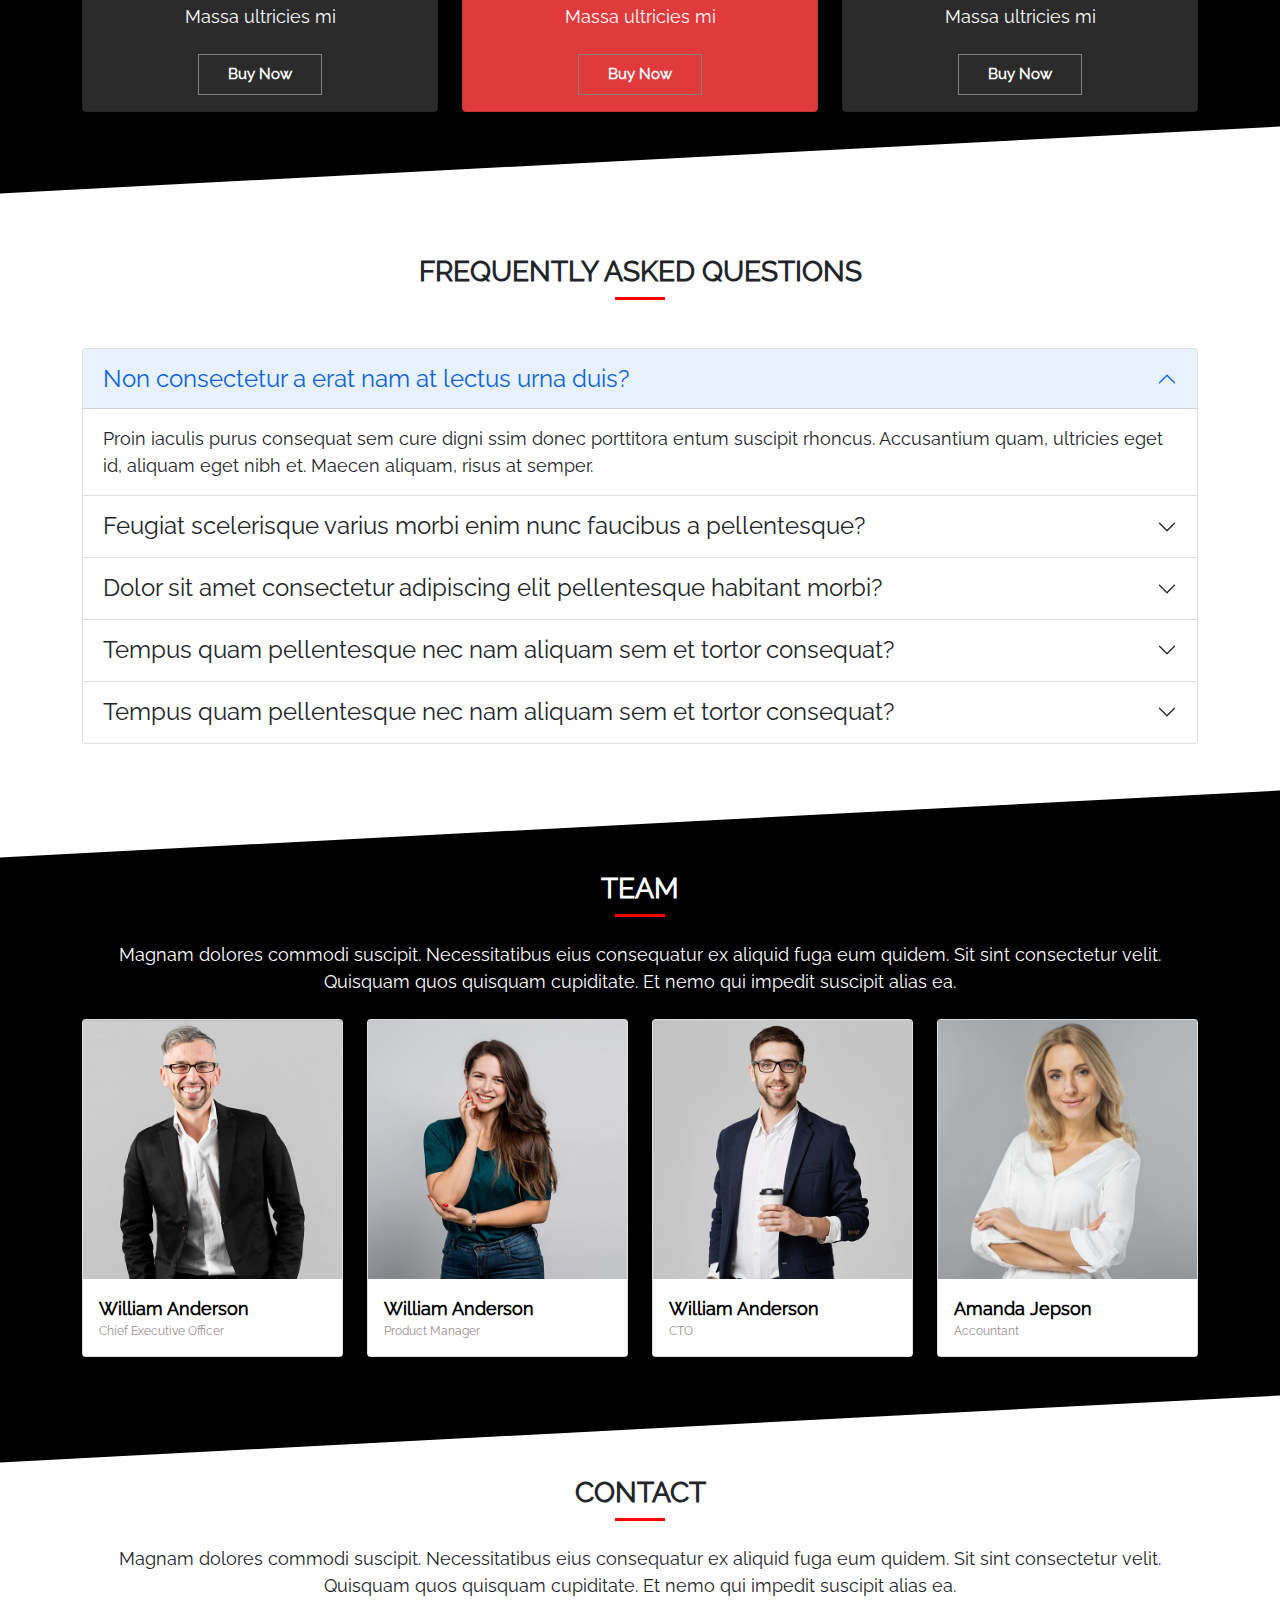
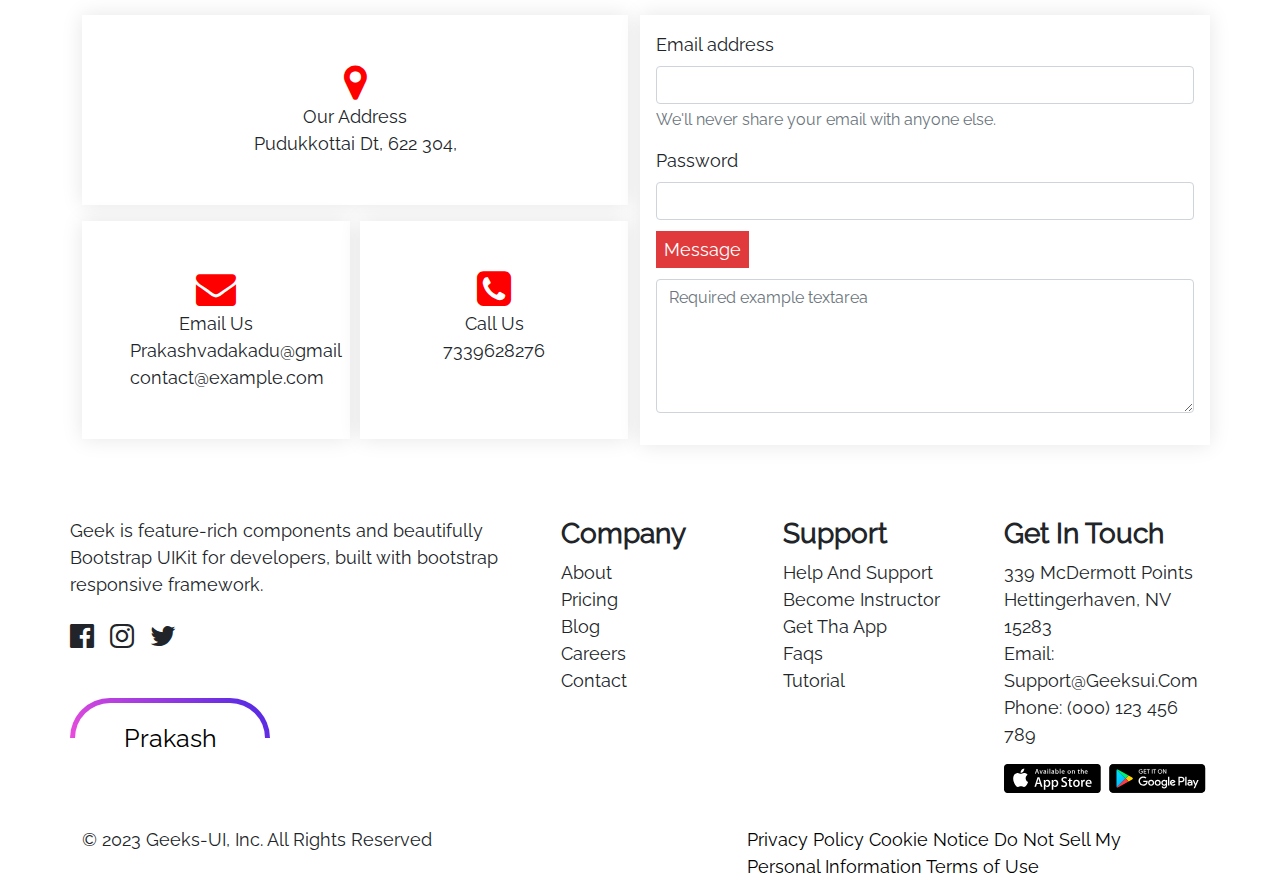
==== commit f9cf1eef: "button add" ====
--- a/index.html
+++ b/index.html
@@ -37,8 +37,7 @@
                         </li>
                     </ul>
                     <form class="d-flex" role="search">
-                        <a href="#" class="btn bg-danger text-white px-4 btnsubmit cursor  ms-lg-3"
-                            type="submit">Get
+                        <a href="#" class="btn bg-danger text-white px-4 btnsubmit cursor  ms-lg-3" type="submit">Get
                             started</a>
                     </form>
                 </div>
@@ -51,7 +50,8 @@
                 <div class="Presento d-flex justify-content-center flex-column">
                     <div class="Bettter pt-12">Bettter digital experience with Presento</div>
                     <div class=" pt-3 pb-4">We are team of talented designers making websites with Bootstrap</div>
-                    <a class="text-decoration-none bg-danger btndanger text-center text-white py-3" href="">Get
+                    <a class="text-decoration-none bg-danger btndanger text-center text-white py-3"
+                        href="./html/about.html">Get
                         started</a>
                 </div>
             </div>
@@ -346,7 +346,8 @@
                             <div class="py-2">Nulla at volutpat dola</div>
                             <div>Pharetra massa</div>
                             <div class="py-2">Massa ultricies mi</div>
-                            <a class="text-decoration-none text-white cardbtn my-3 py-2 " href="">buy now</a>
+                            <a class="text-decoration-none text-white cardbtn my-3 py-2 " href="./html/contact.html">buy
+                                now</a>
                         </div>
                     </div>
                     <div class="col-12 col-sm-6 col-lg-4">
@@ -358,7 +359,8 @@
                             <div class="py-2">Nulla at volutpat dola</div>
                             <div>Pharetra massa</div>
                             <div class="py-2">Massa ultricies mi</div>
-                            <a class="text-decoration-none text-white cardbtn my-3 py-2" href="">buy now</a>
+                            <a class="text-decoration-none text-white cardbtn my-3 py-2" href="./html/contact.html">buy
+                                now</a>
                         </div>
                     </div>
                     <div class="col-12 col-sm-6 col-lg-4">
@@ -370,7 +372,8 @@
                             <div class="py-2">Nulla at volutpat dola</div>
                             <div>Pharetra massa</div>
                             <div class="py-2">Massa ultricies mi</div>
-                            <a class="text-decoration-none text-white cardbtn my-3 py-2" href="">buy now</a>
+                            <a class="text-decoration-none text-white cardbtn my-3 py-2" href="./html/contact.html">buy
+                                now</a>
                         </div>
                     </div>
                 </div>
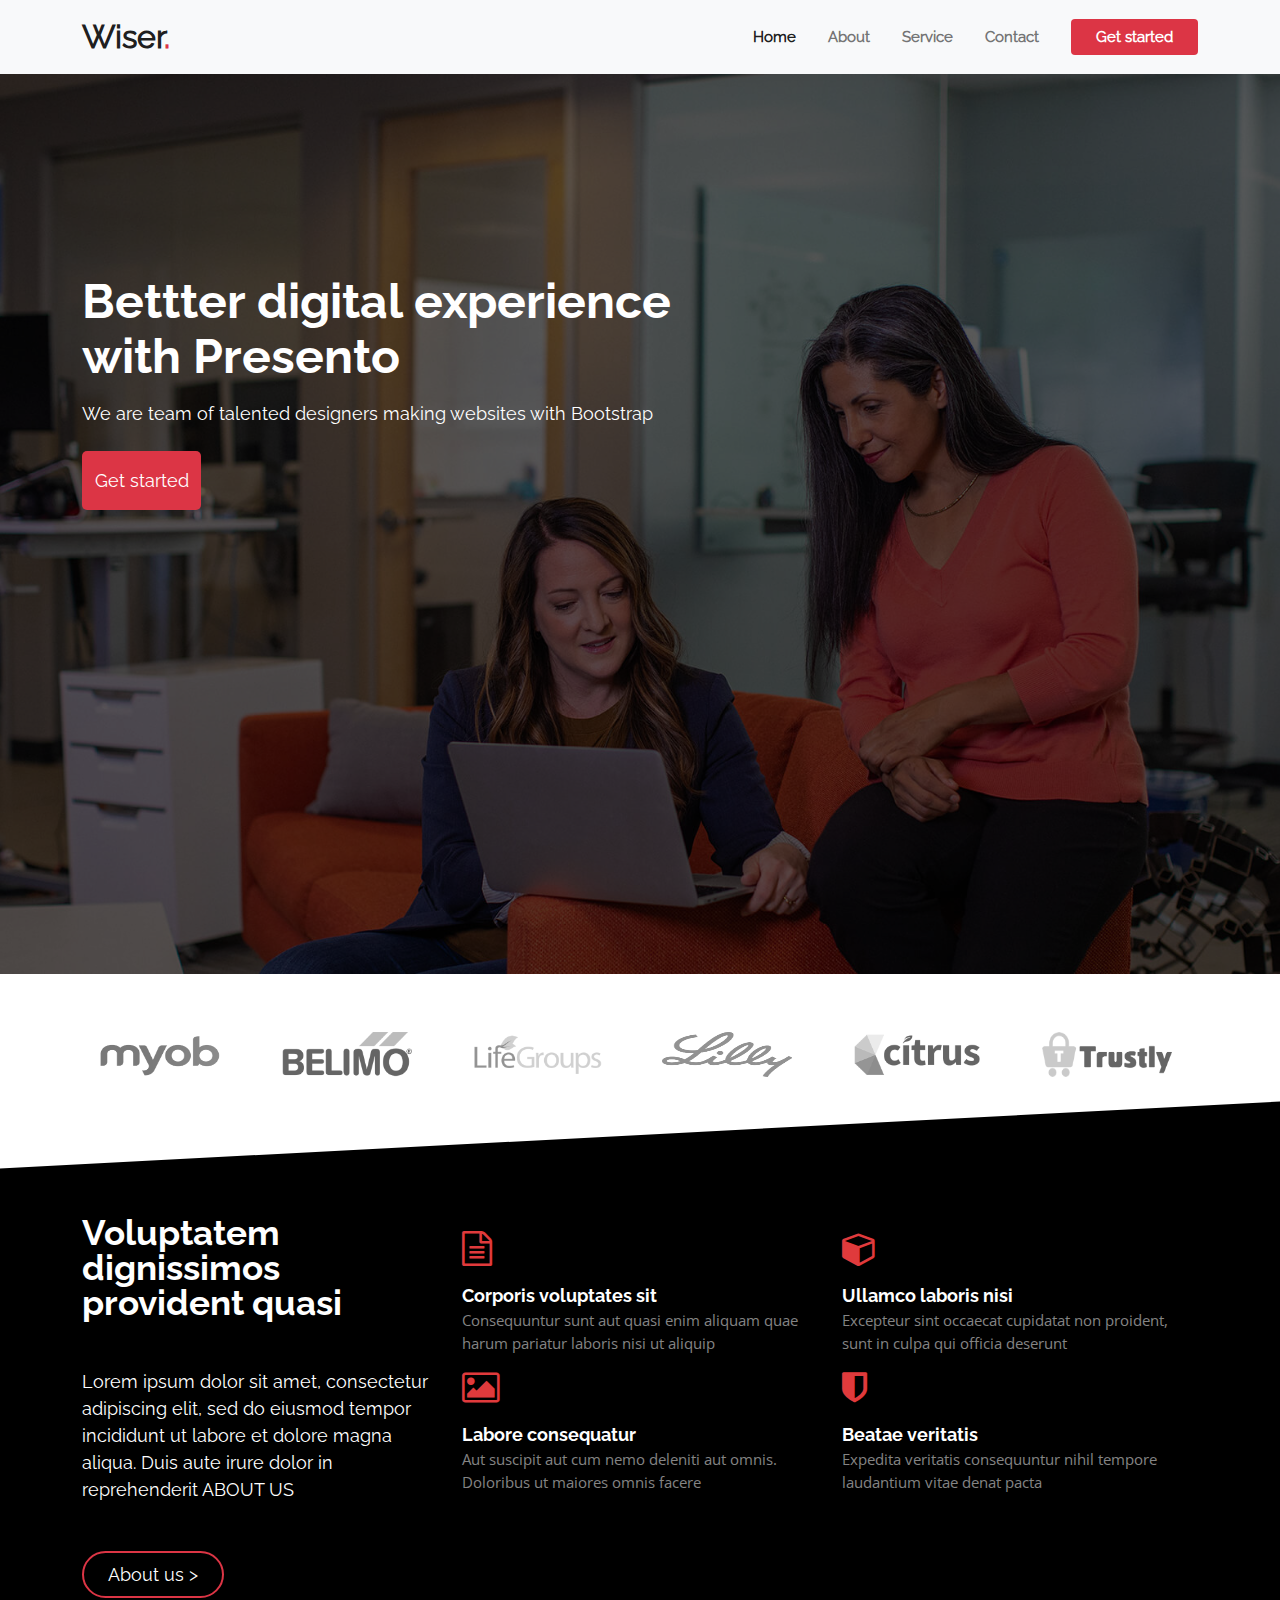
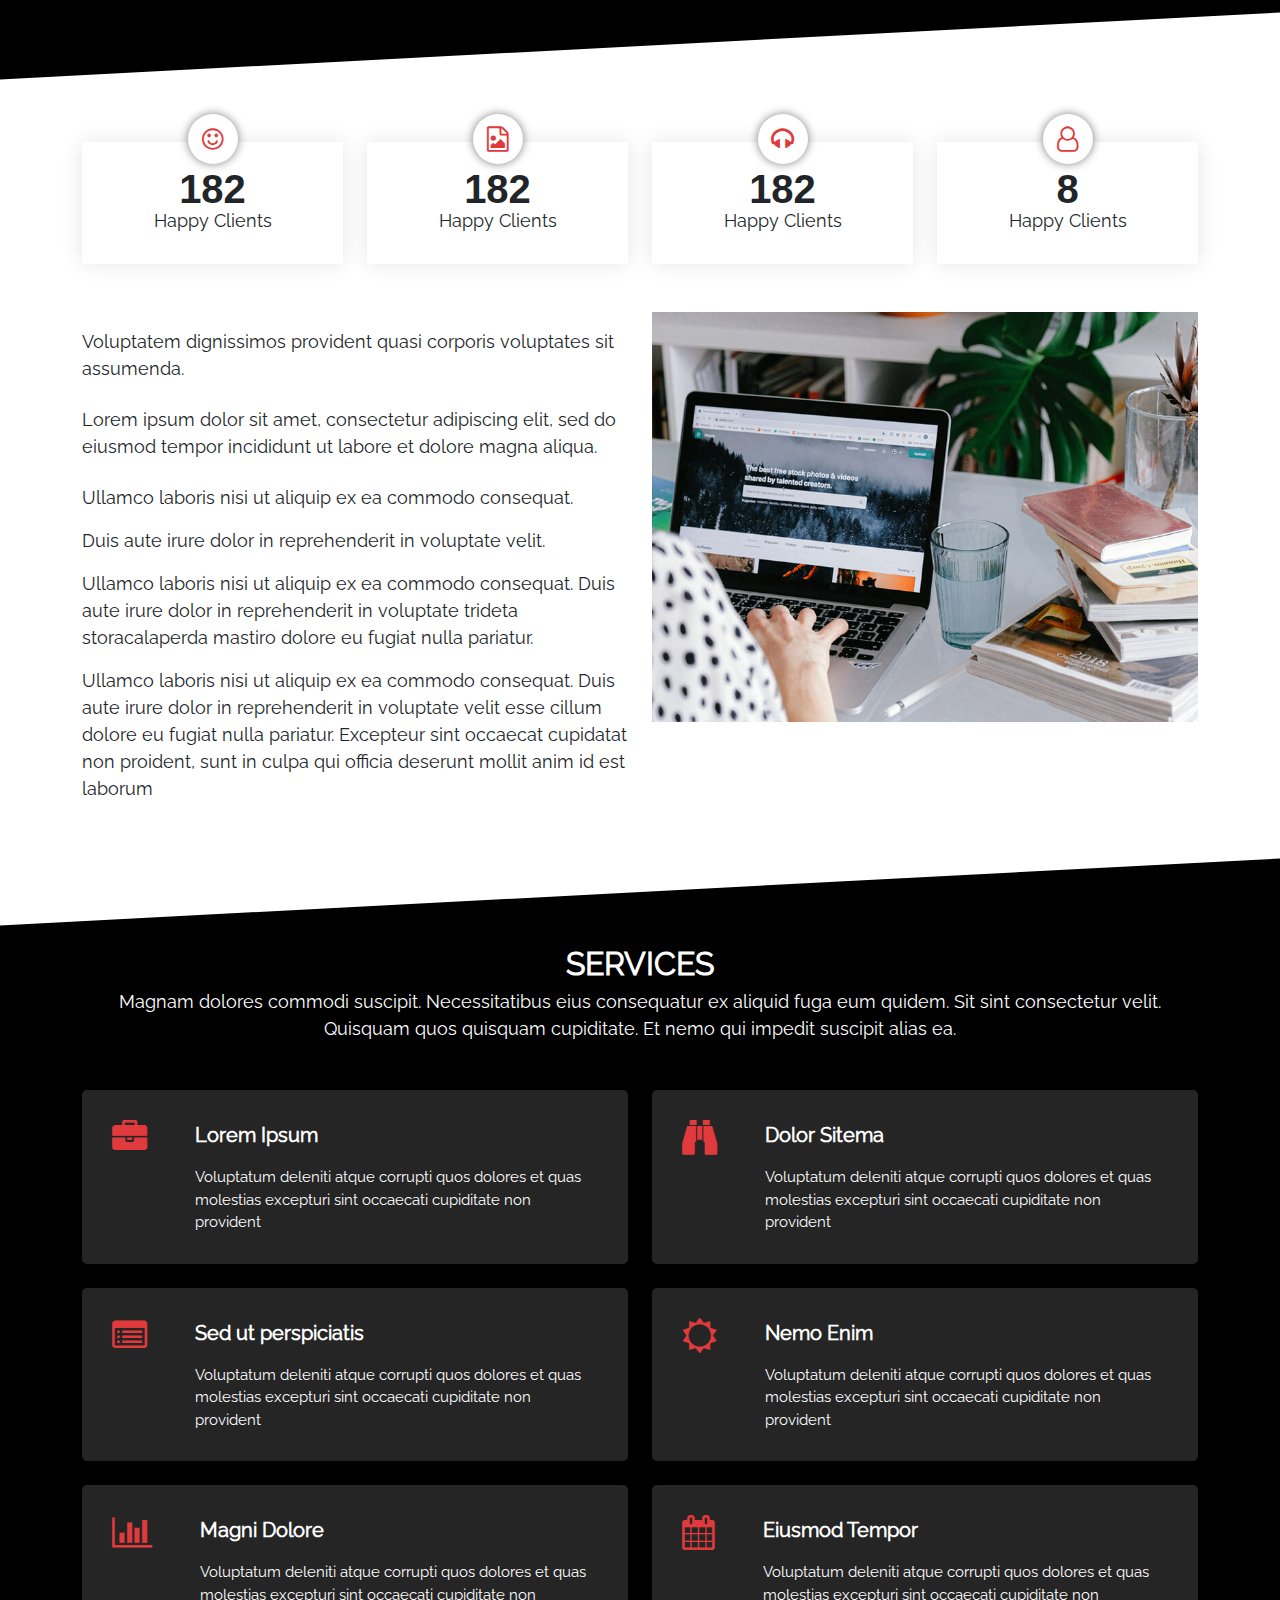
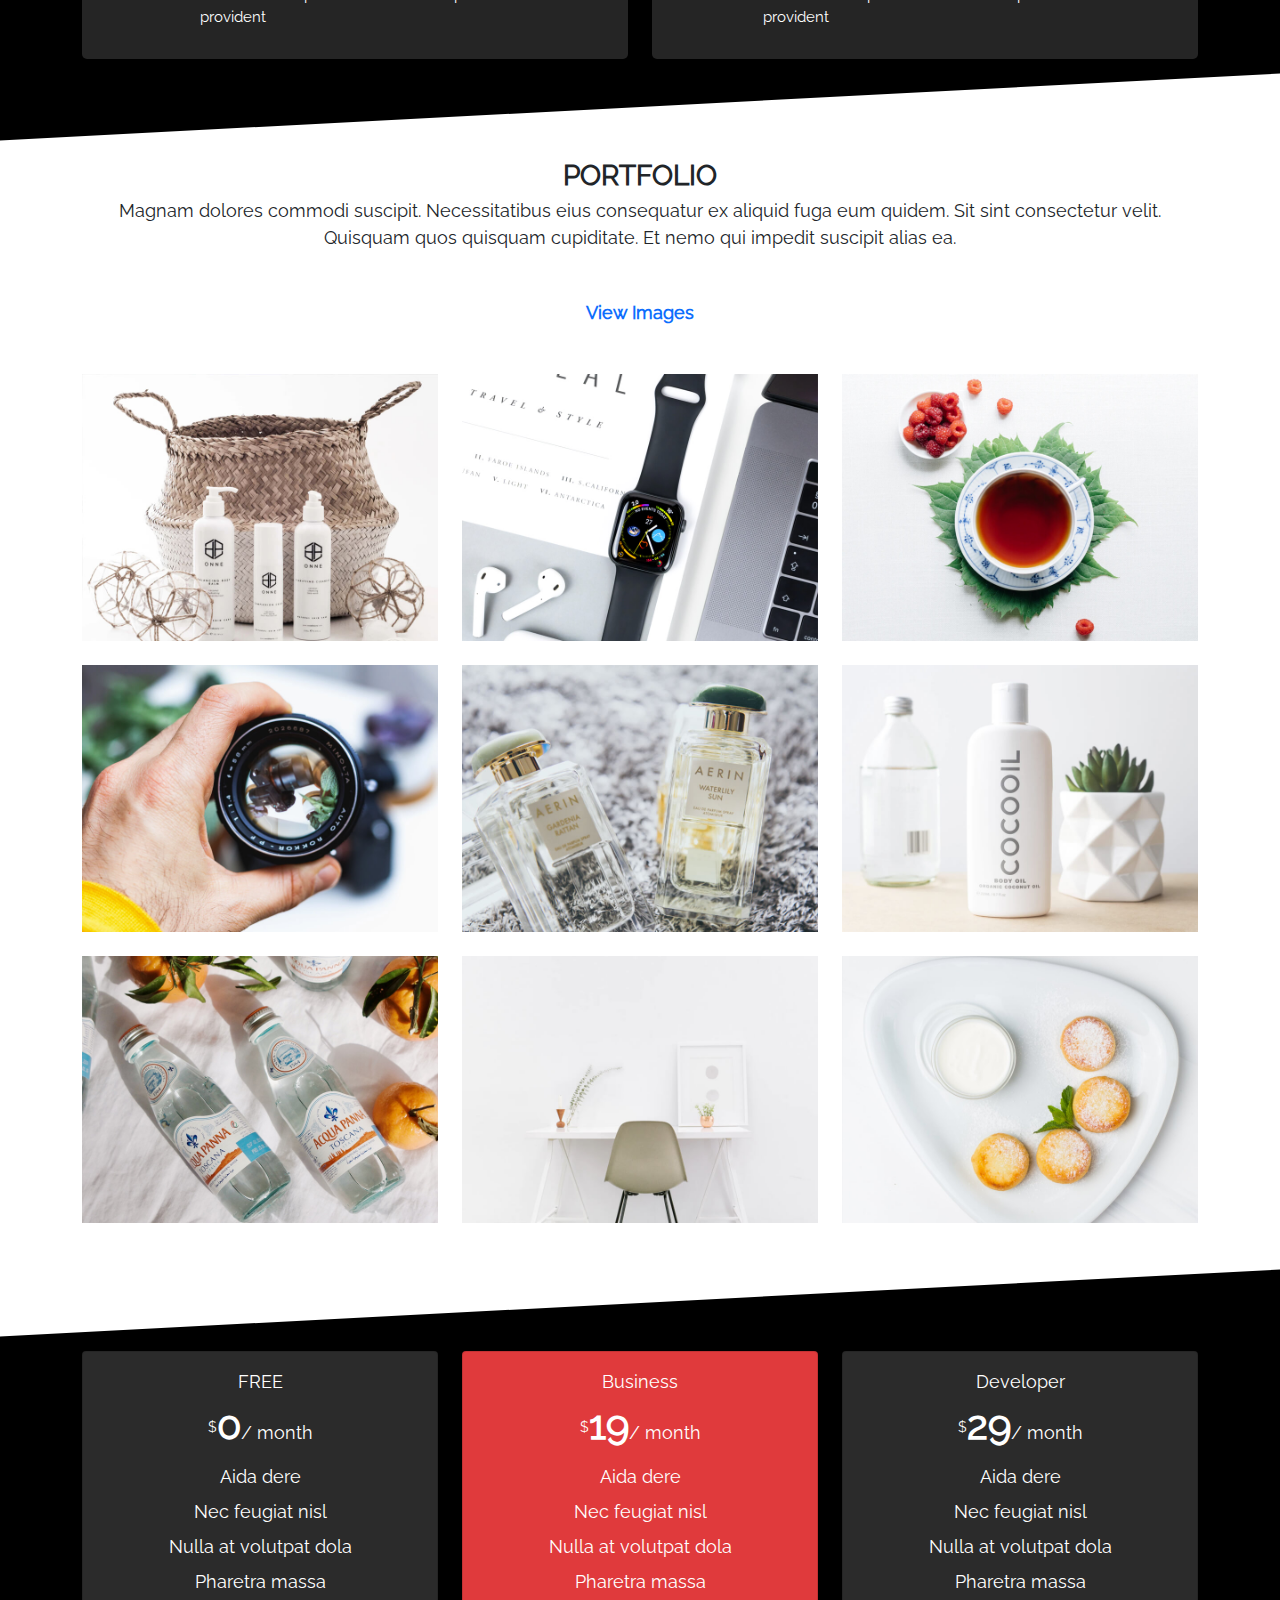
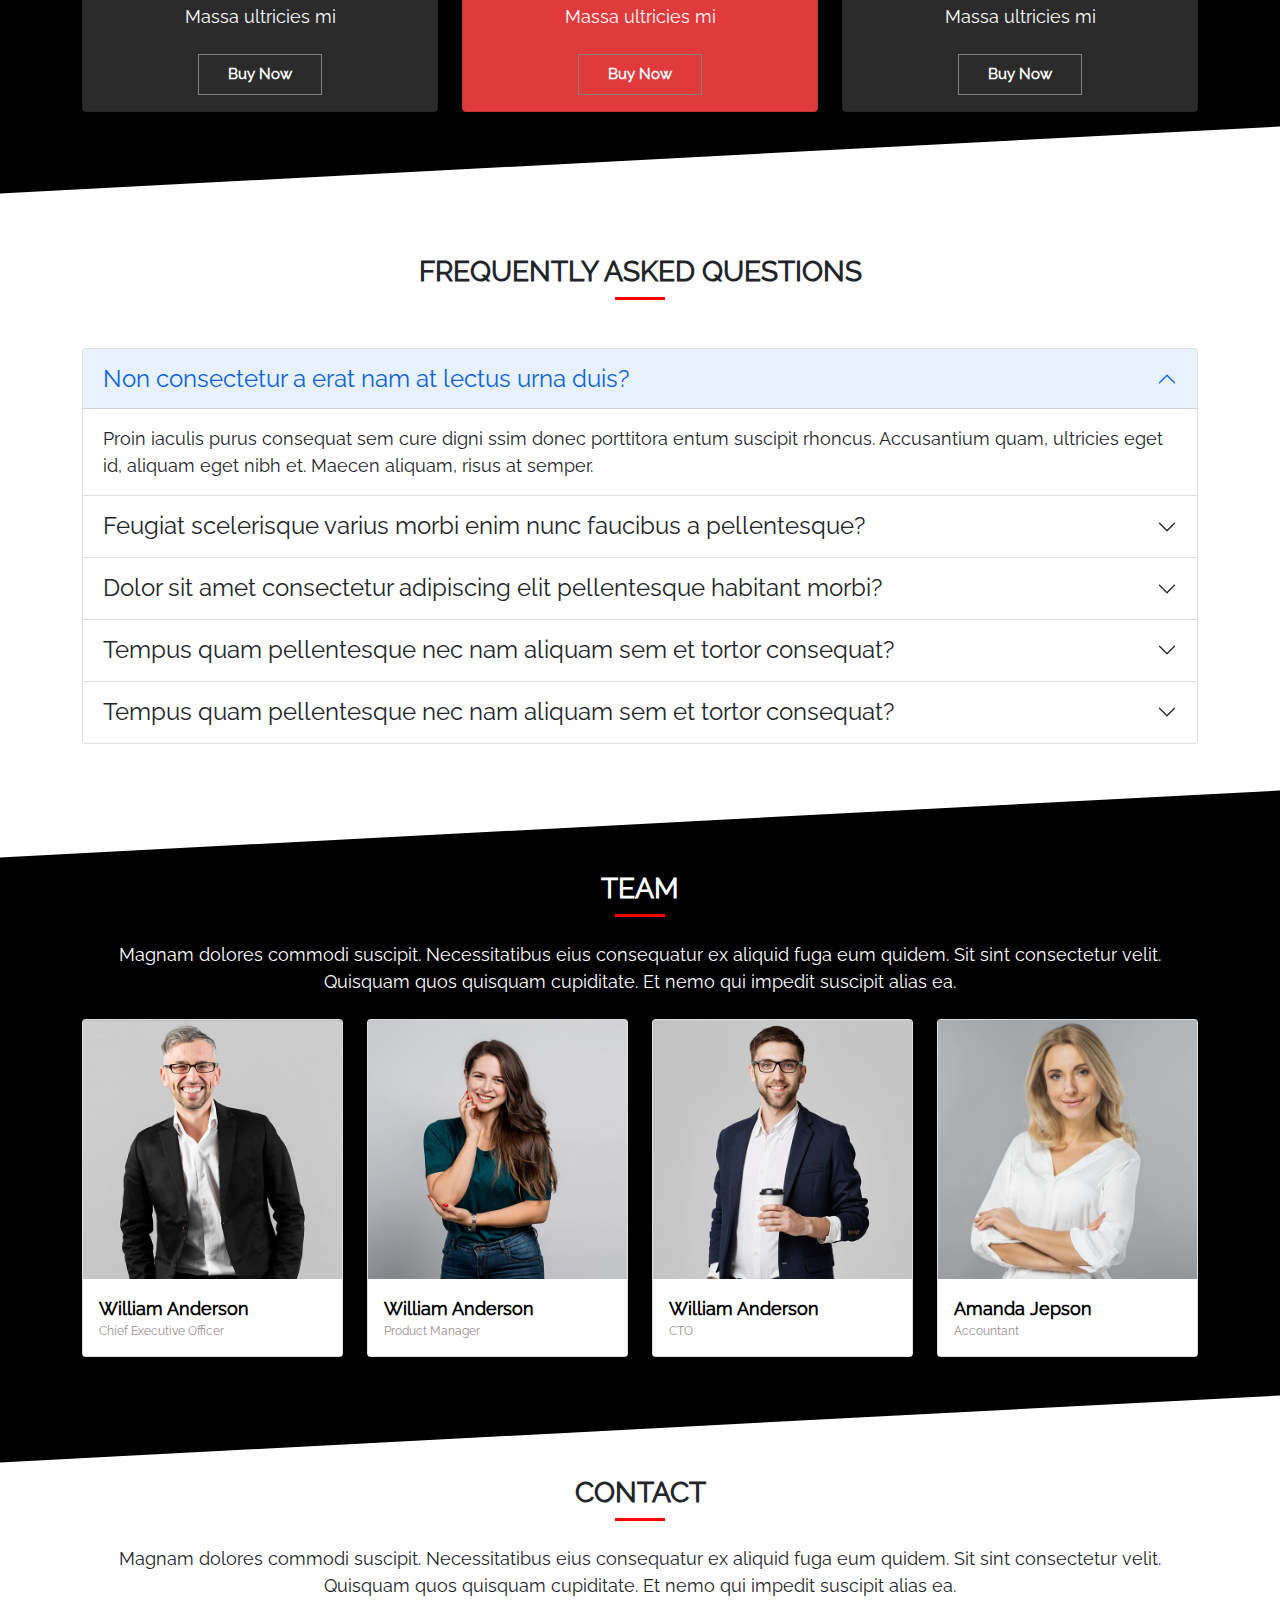
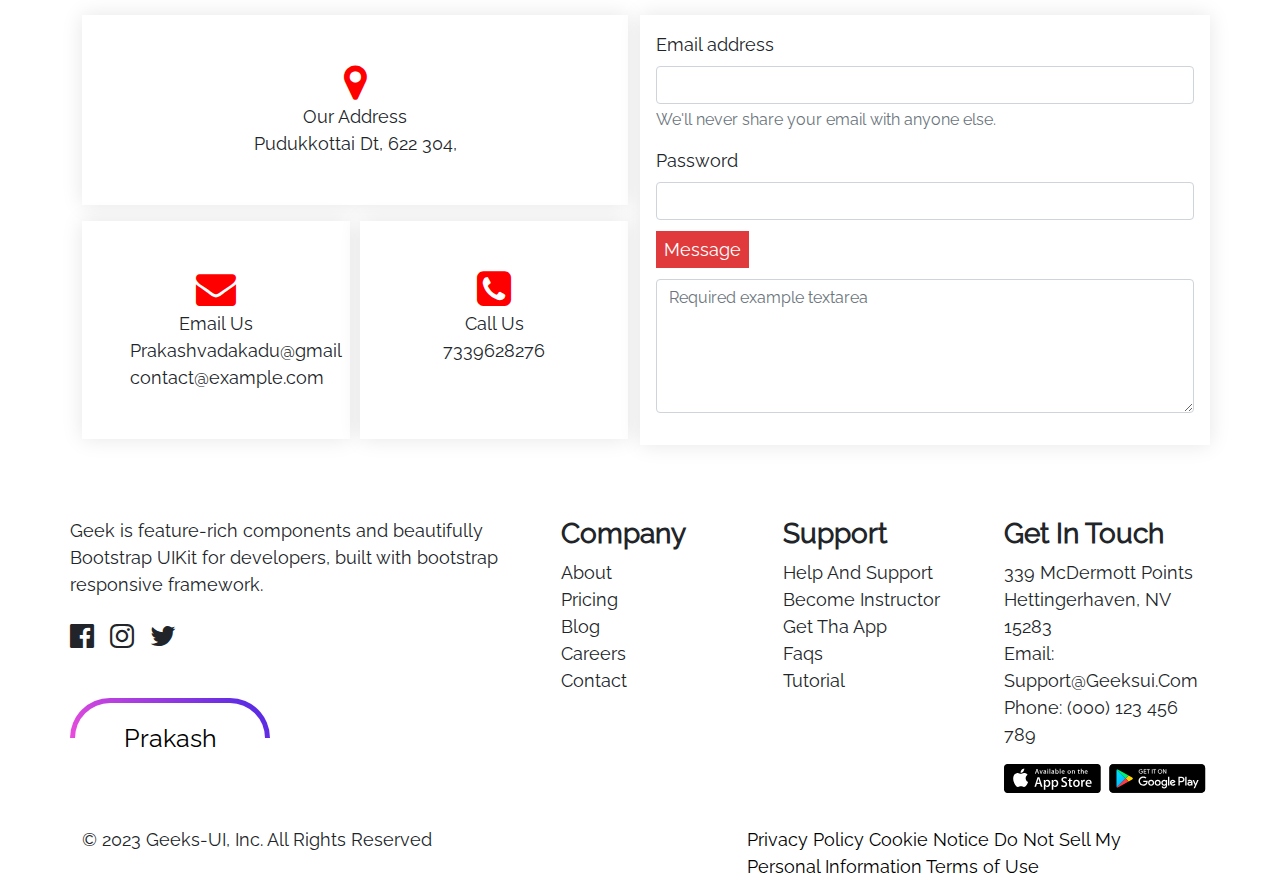
==== commit cc451650: "nav update" ====
--- a/index.html
+++ b/index.html
@@ -33,7 +33,7 @@
                             <a class="nav-link px-lg-3" href="./html/service.html">Service</a>
                         </li>
                         <li class="nav-item">
-                            <a class="nav-link px-lg-3" href="./html/contact.html">Contect</a>
+                            <a class="nav-link px-lg-3" href="./html/contact.html">Contact</a>
                         </li>
                     </ul>
                     <form class="d-flex" role="search">
@@ -531,13 +531,13 @@
                         <div> Pudukkottai Dt, 622 304,</div>
                     </div>
                     <div class="d-md-flex mt-3 justify-content-between hidden">
-                        <div class="col-12 col-lg-3 boxss text-center p-5">
+                        <div class="col-12 col-lg-3 boxss text-center p-3 p-xl-5">
                             <i class="fa fa-envelope  text-red" aria-hidden="true"></i>
                             <div>Email Us</div>
                             <div>Prakashvadakadu@gmail</div>
                             <div>contact@example.com</div>
                         </div>
-                        <div class="col-12 col-lg-3 mt-3 mt-md-0  boxss text-center p-5">
+                        <div class="col-12 col-lg-3 mt-3 mt-md-0  boxss text-center p-3 p-xl-5">
                             <i class="fa fa-phone-square  text-red" aria-hidden="true"></i>
                             <div>Call Us</div>
                             <div>7339628276</div>
--- a/css/style.css
+++ b/css/style.css
@@ -34,15 +34,15 @@
   overflow: hidden;
   position: relative;
 }
-.boxparents {
+.boxparents  {
   width: 200px;
   height: 40px;
   background: linear-gradient(50deg, #e94cdc, #4c28e4);
-  animation-name: rotate;
-  animation-duration: 2s;
+  animation-name: rotates;
+  animation-duration: 4s;
   animation-timing-function: linear;
 }
-@keyframes rotate {
+@keyframes rotates {
   from {
     transform: rotate(0deg);
   }
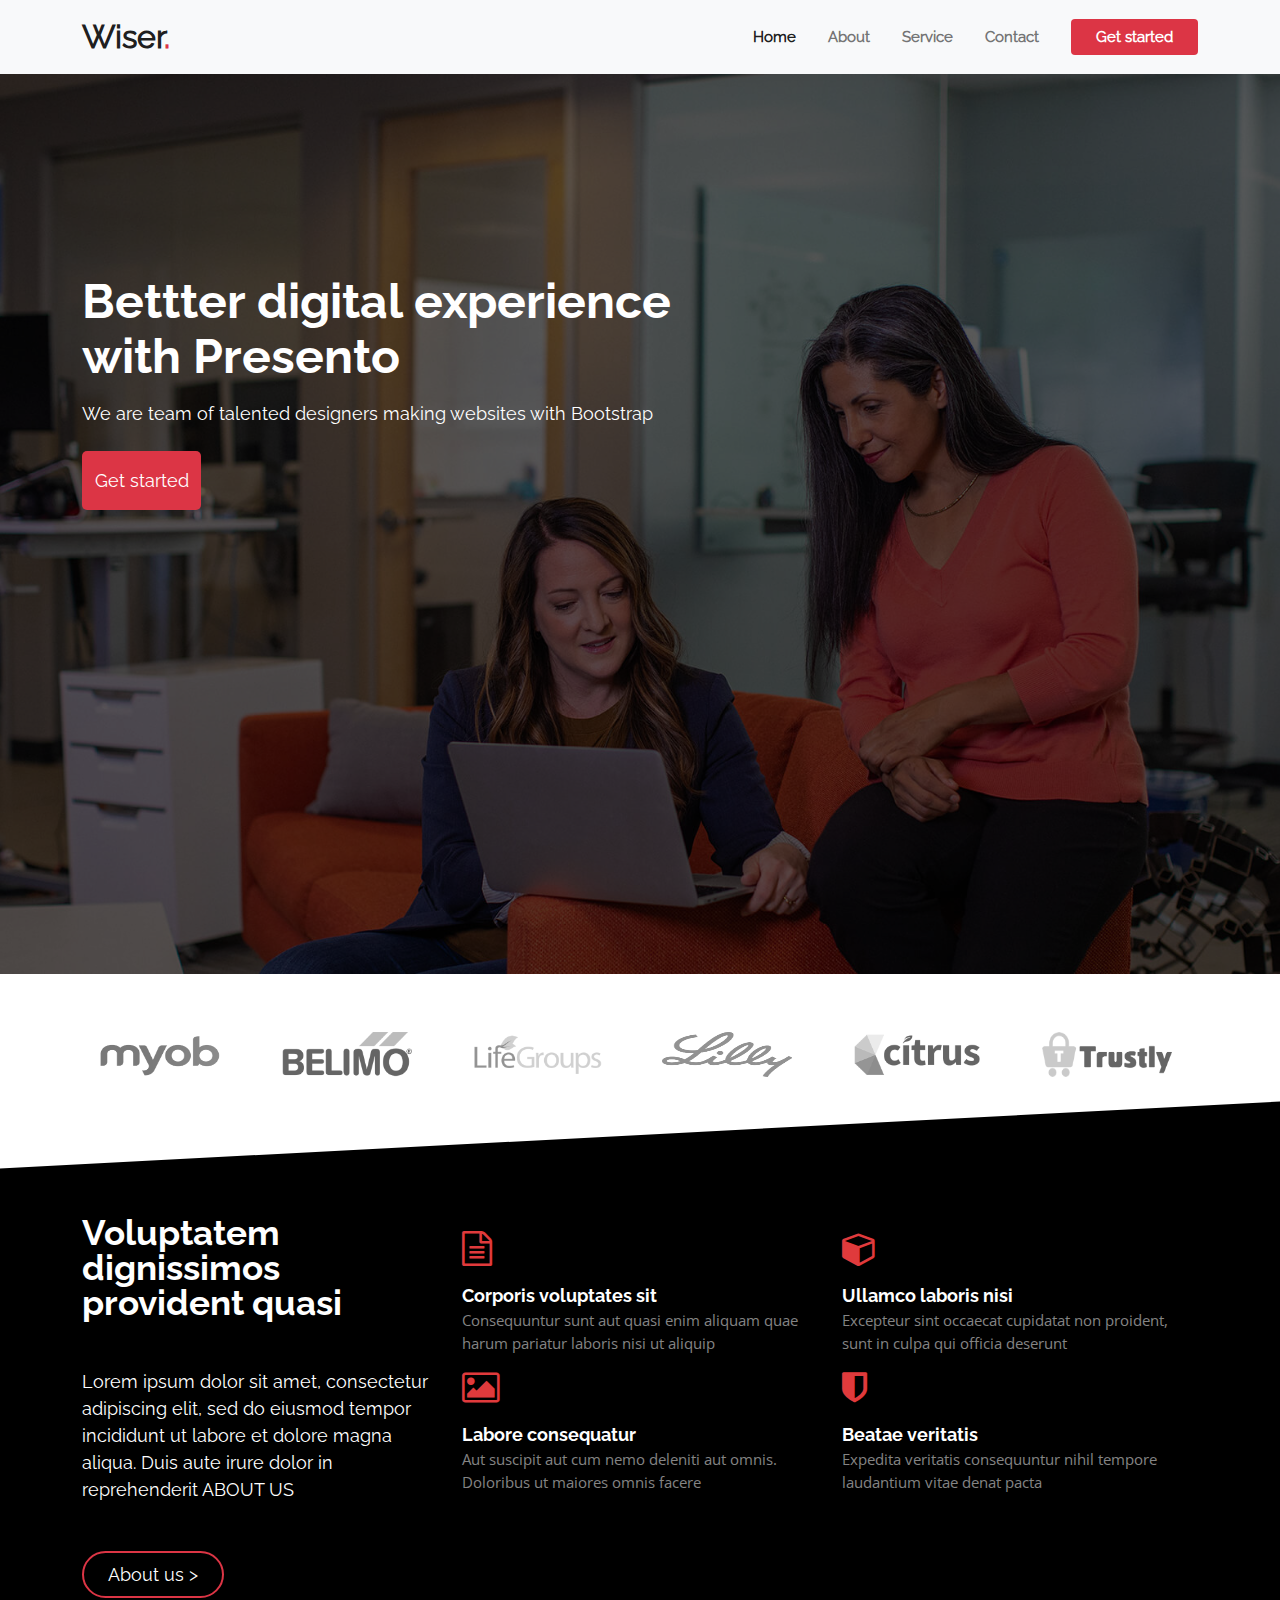
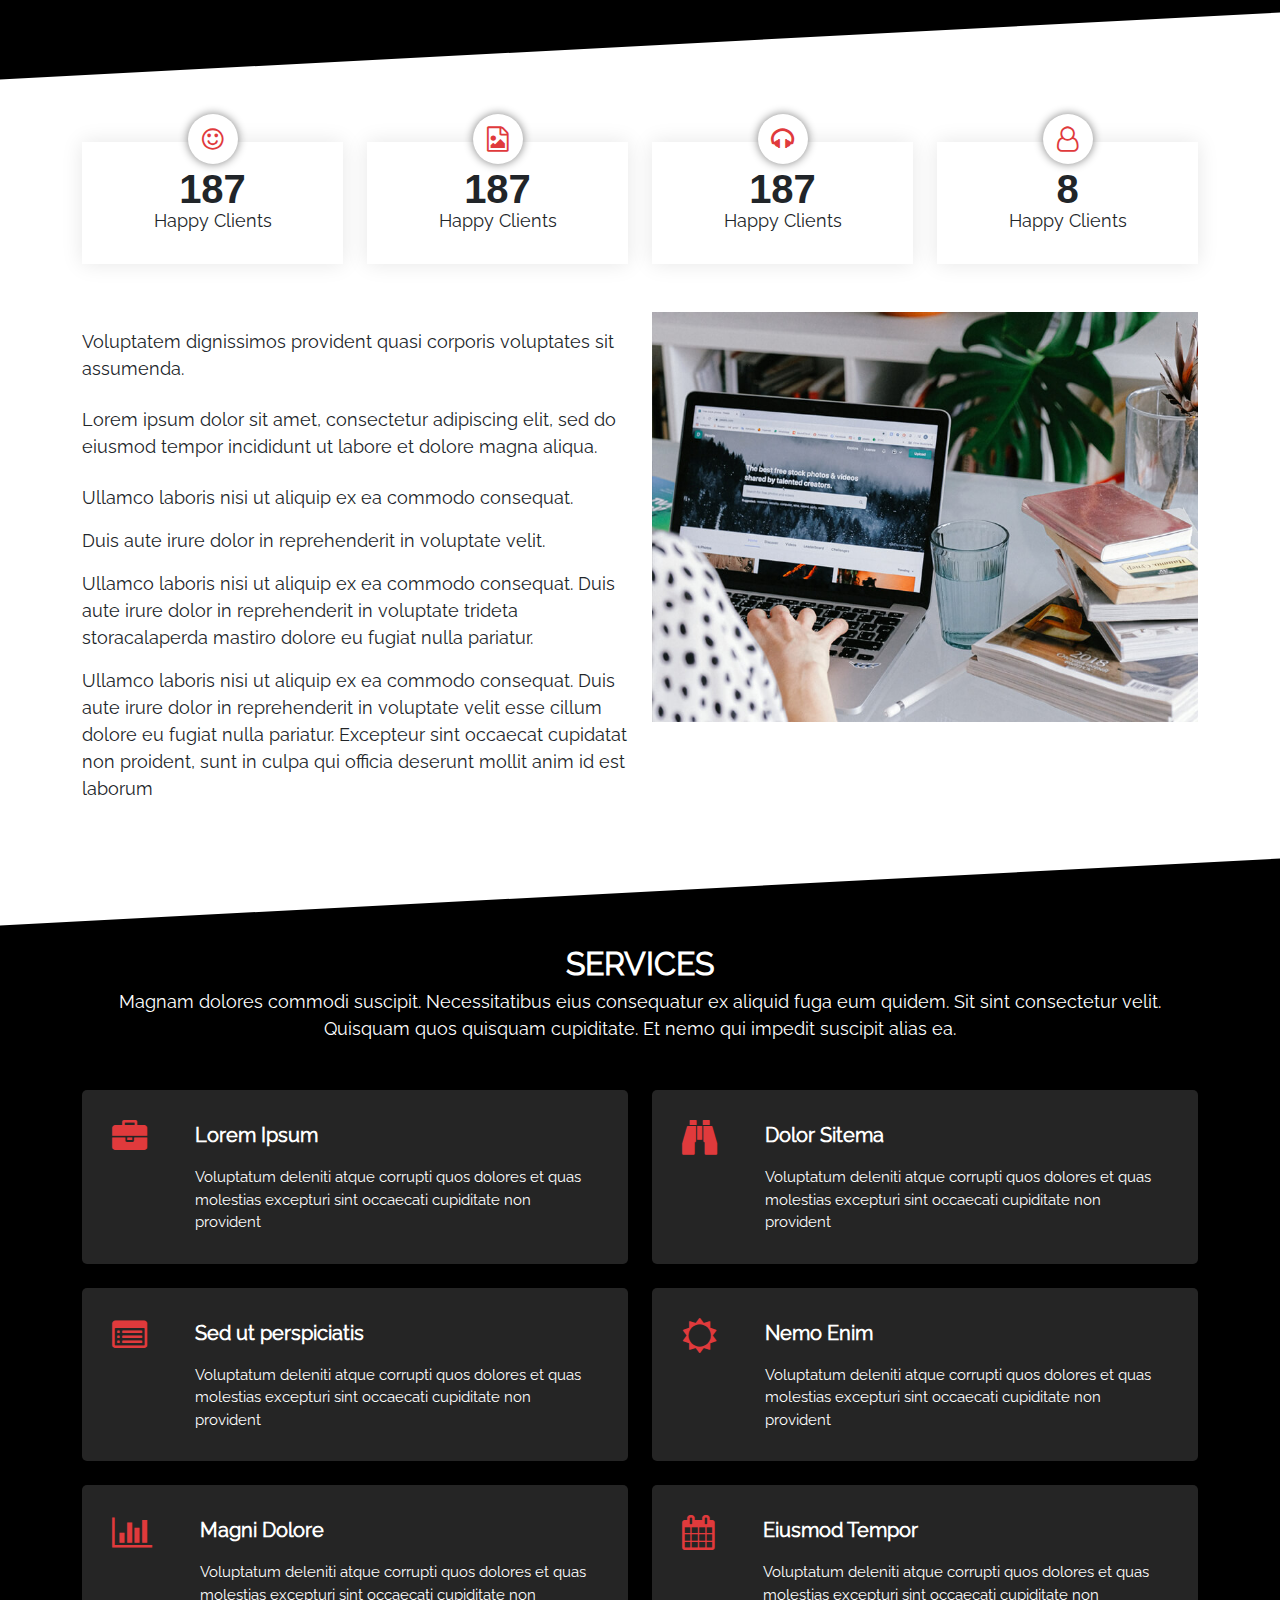
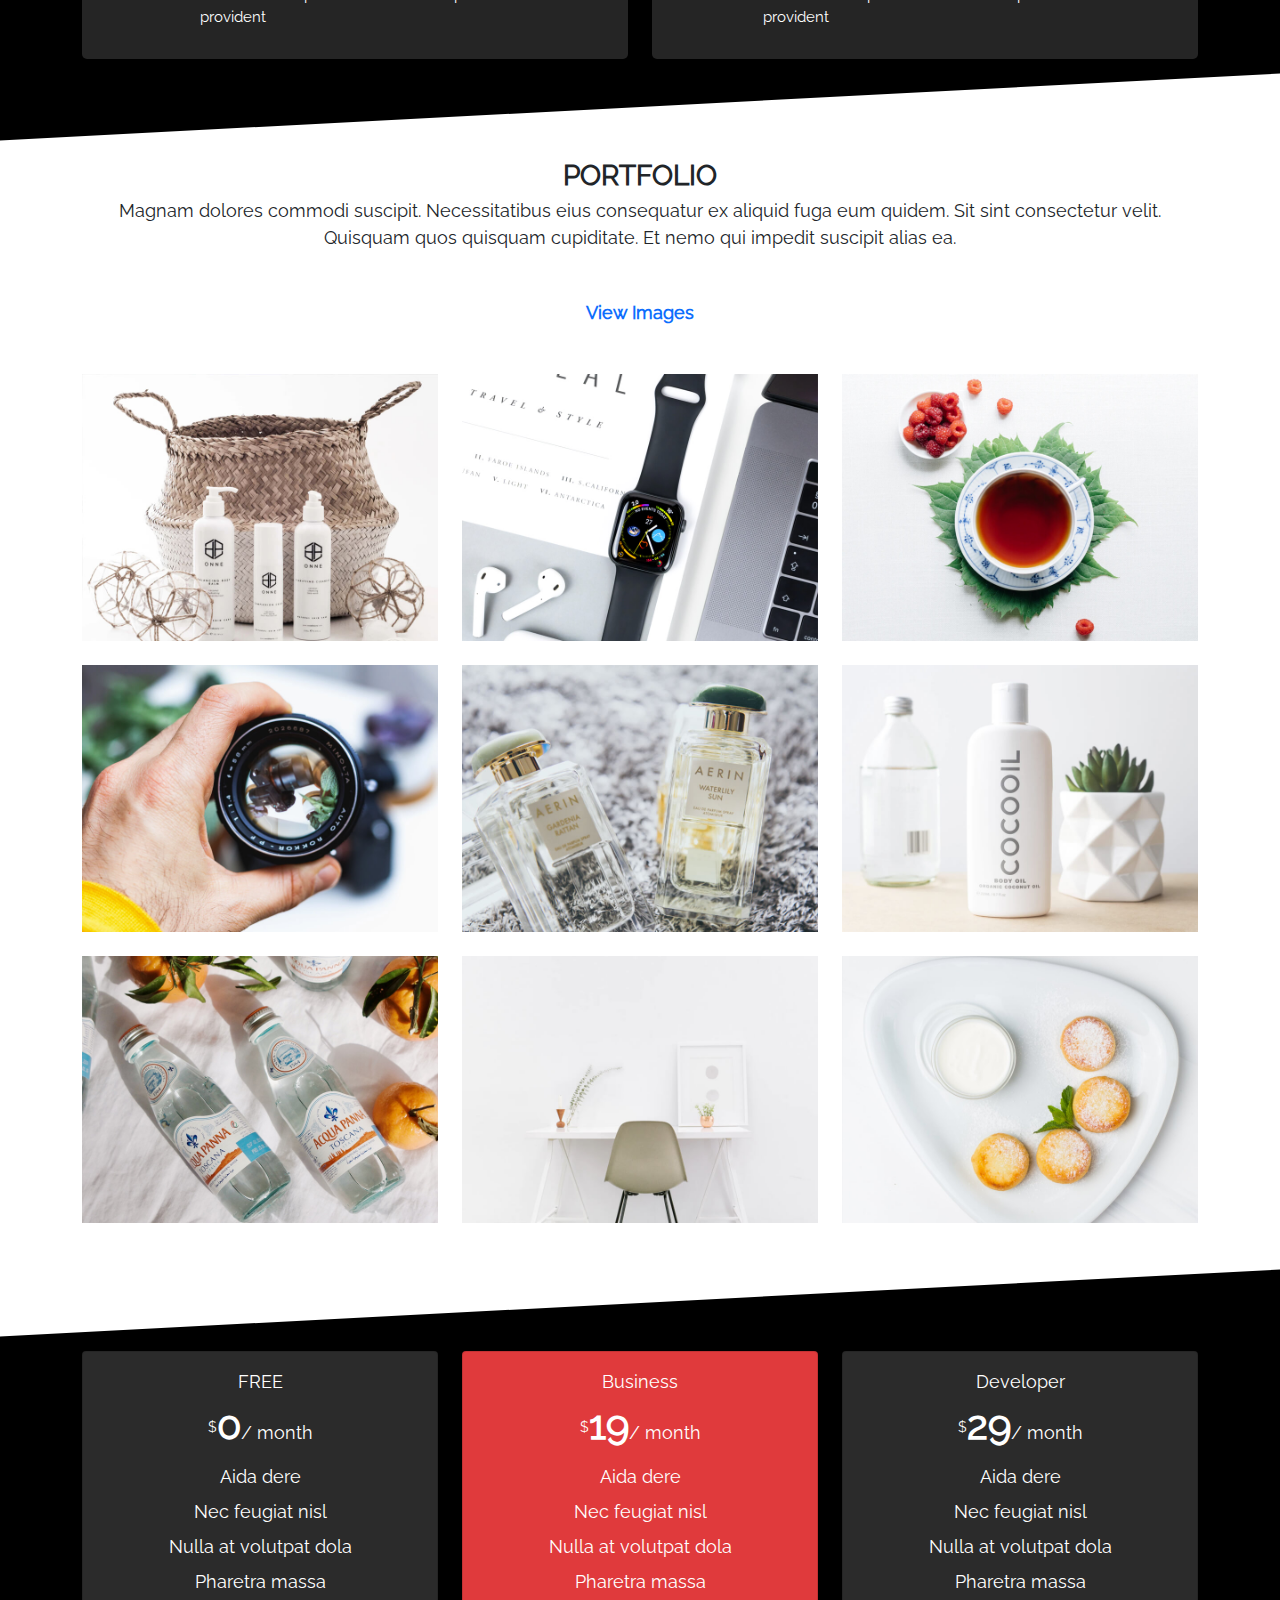
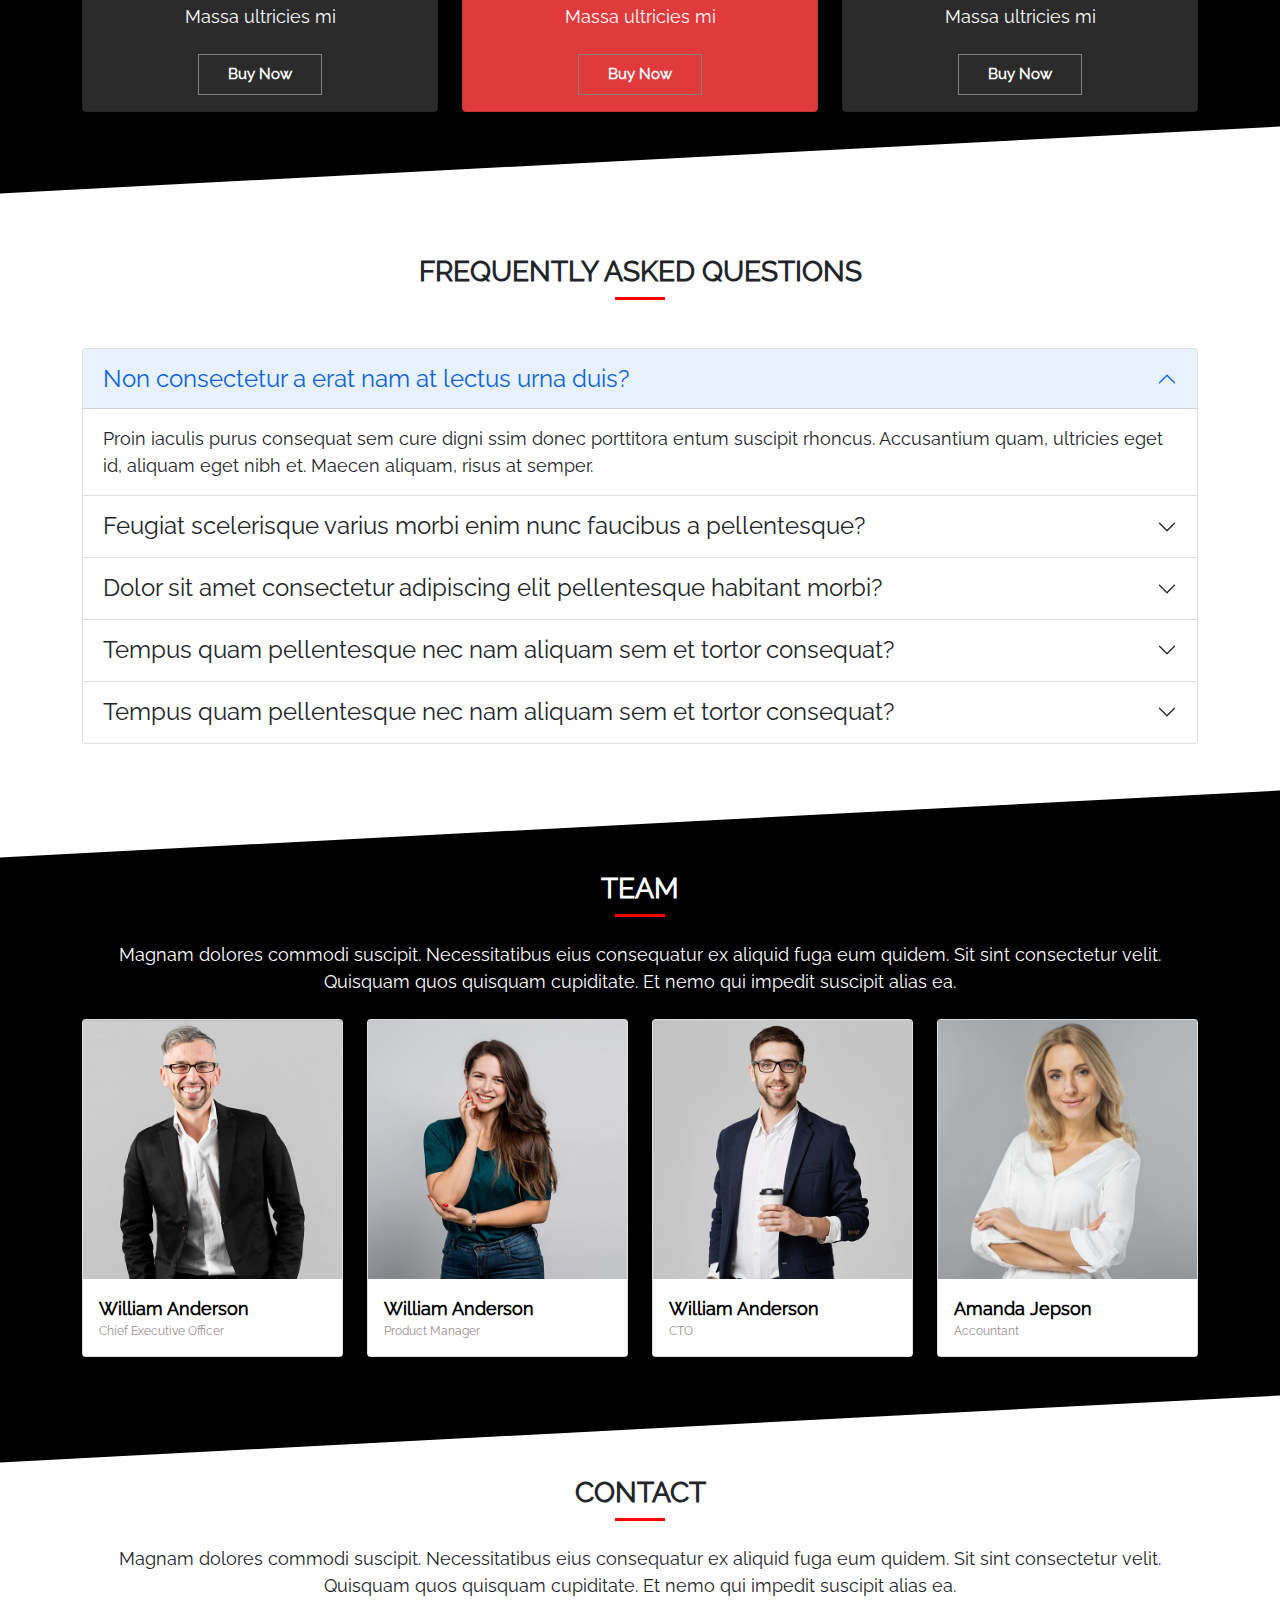
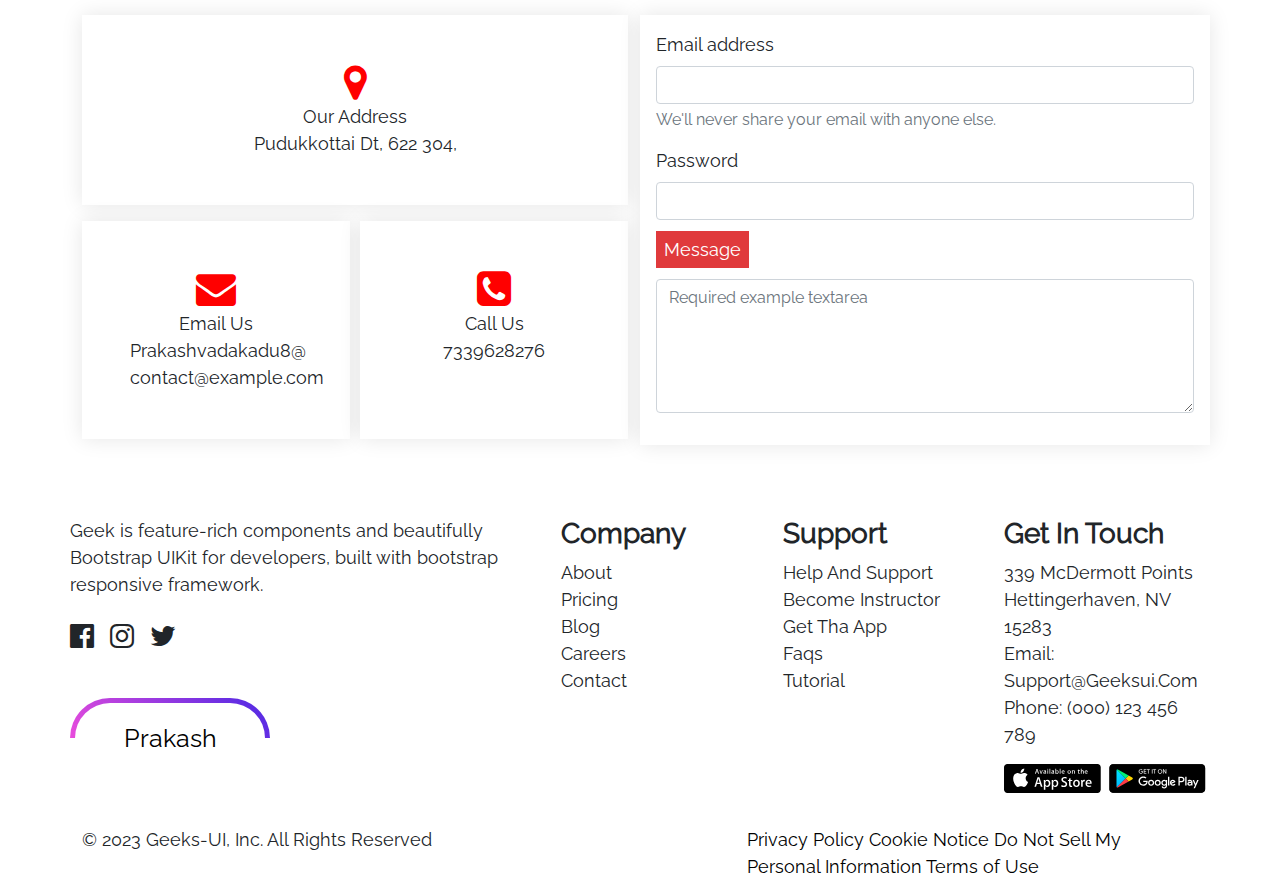
==== commit 8411c6d0: "content update" ====
--- a/index.html
+++ b/index.html
@@ -534,7 +534,7 @@
                         <div class="col-12 col-lg-3 boxss text-center p-3 p-xl-5">
                             <i class="fa fa-envelope  text-red" aria-hidden="true"></i>
                             <div>Email Us</div>
-                            <div>Prakashvadakadu@gmail</div>
+                            <div>Prakashvadakadu8@</div>
                             <div>contact@example.com</div>
                         </div>
                         <div class="col-12 col-lg-3 mt-3 mt-md-0  boxss text-center p-3 p-xl-5">
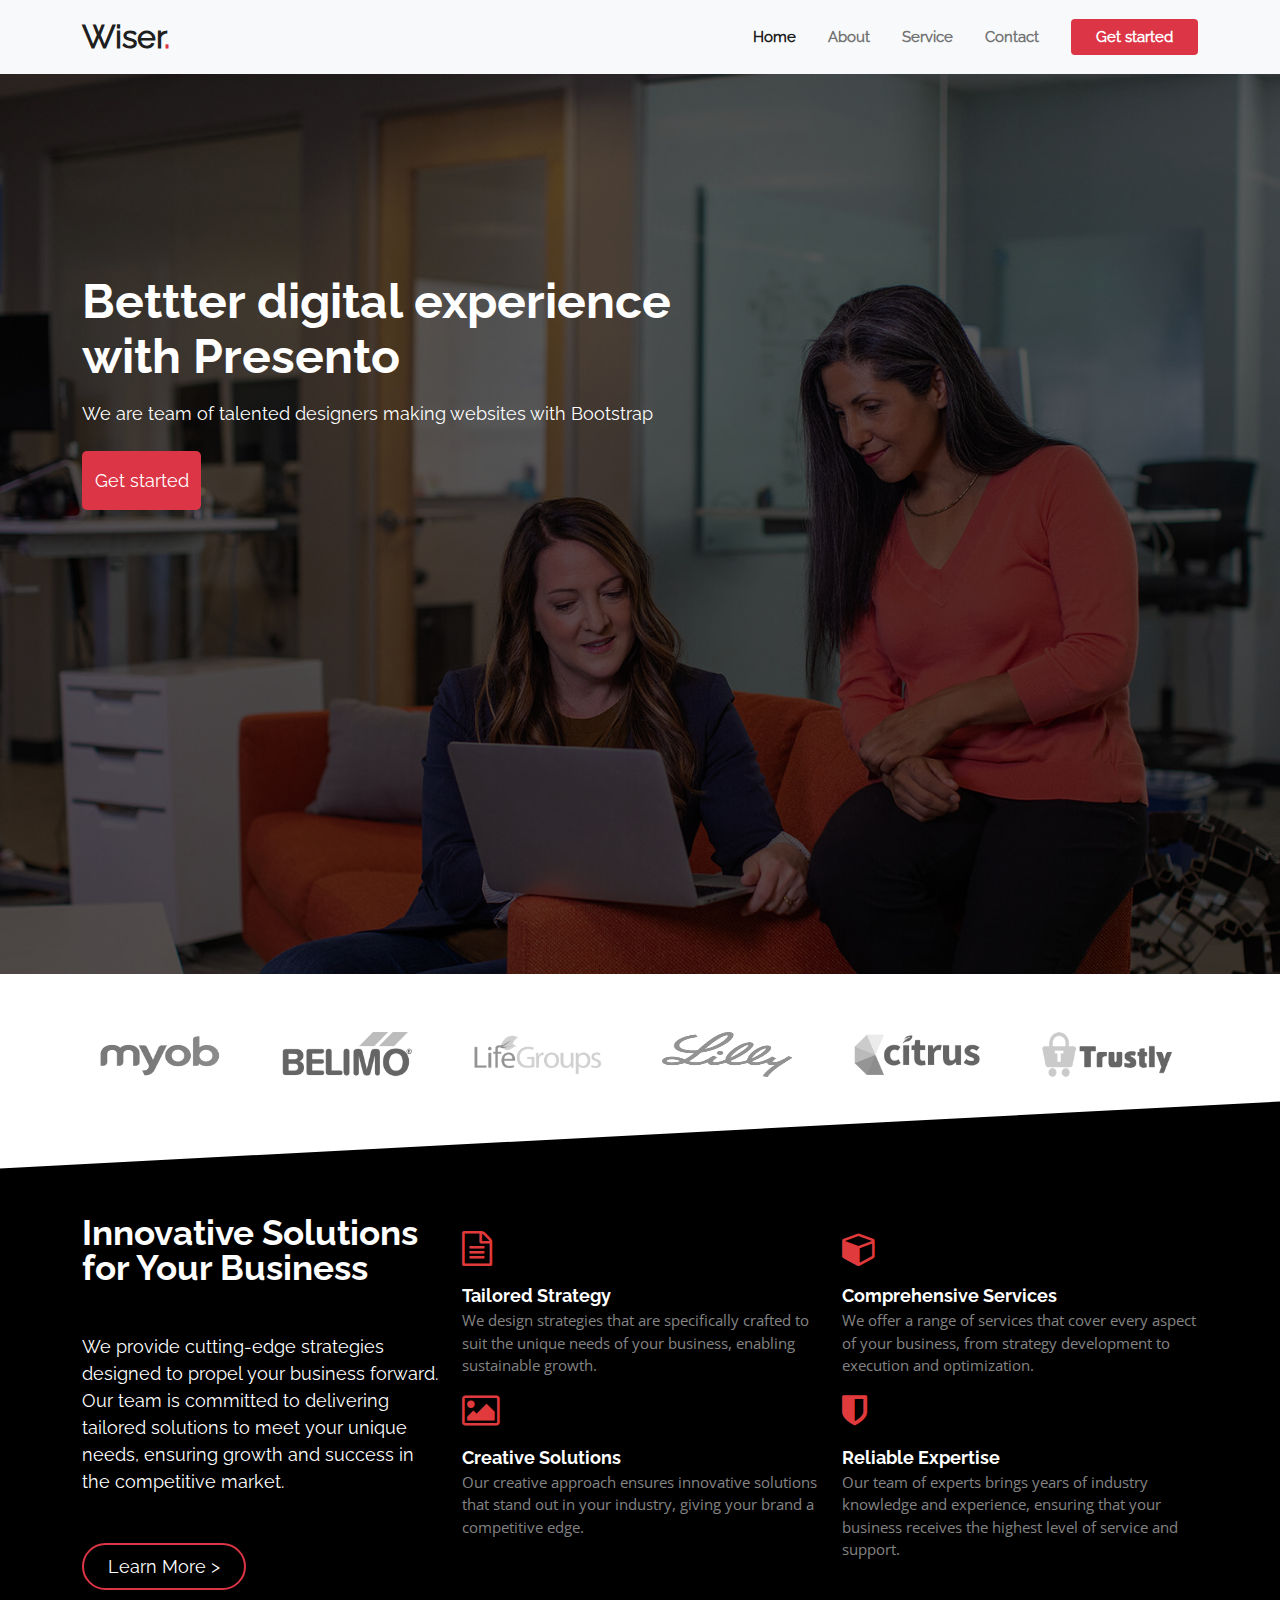
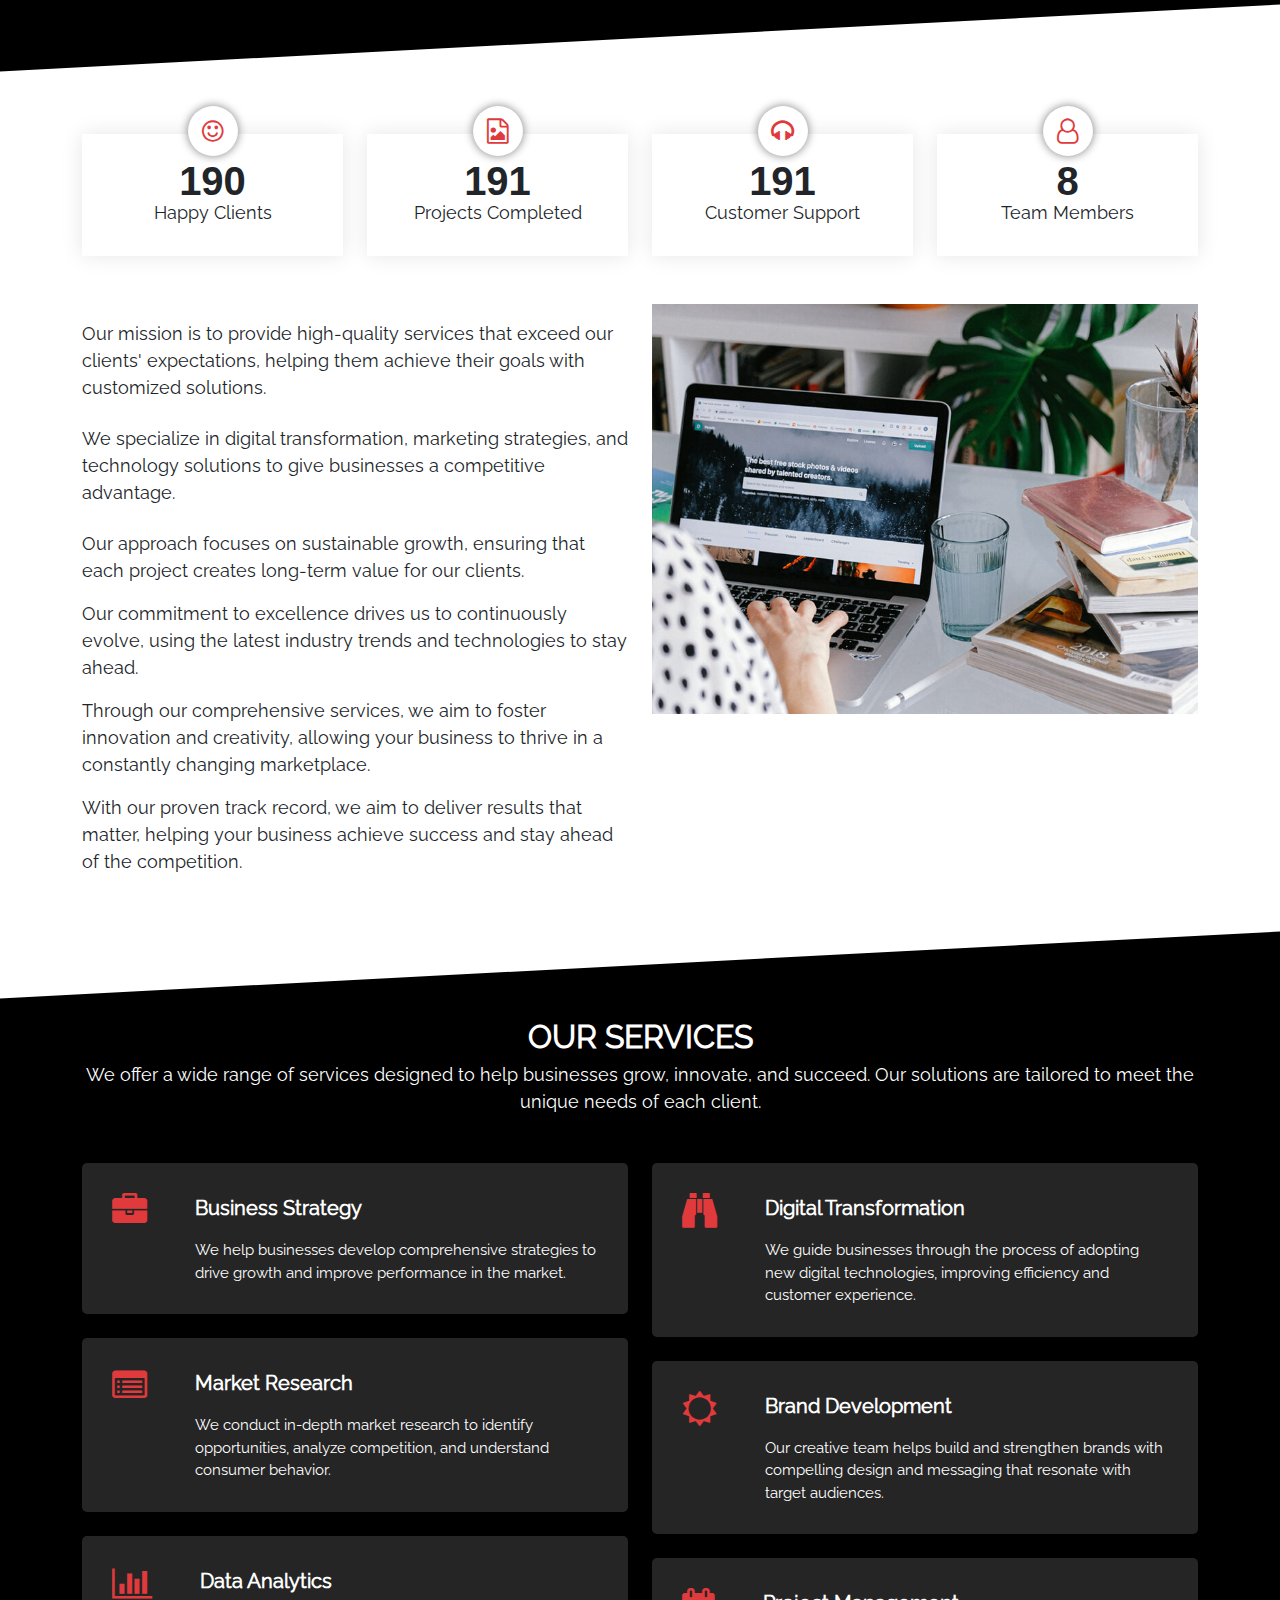
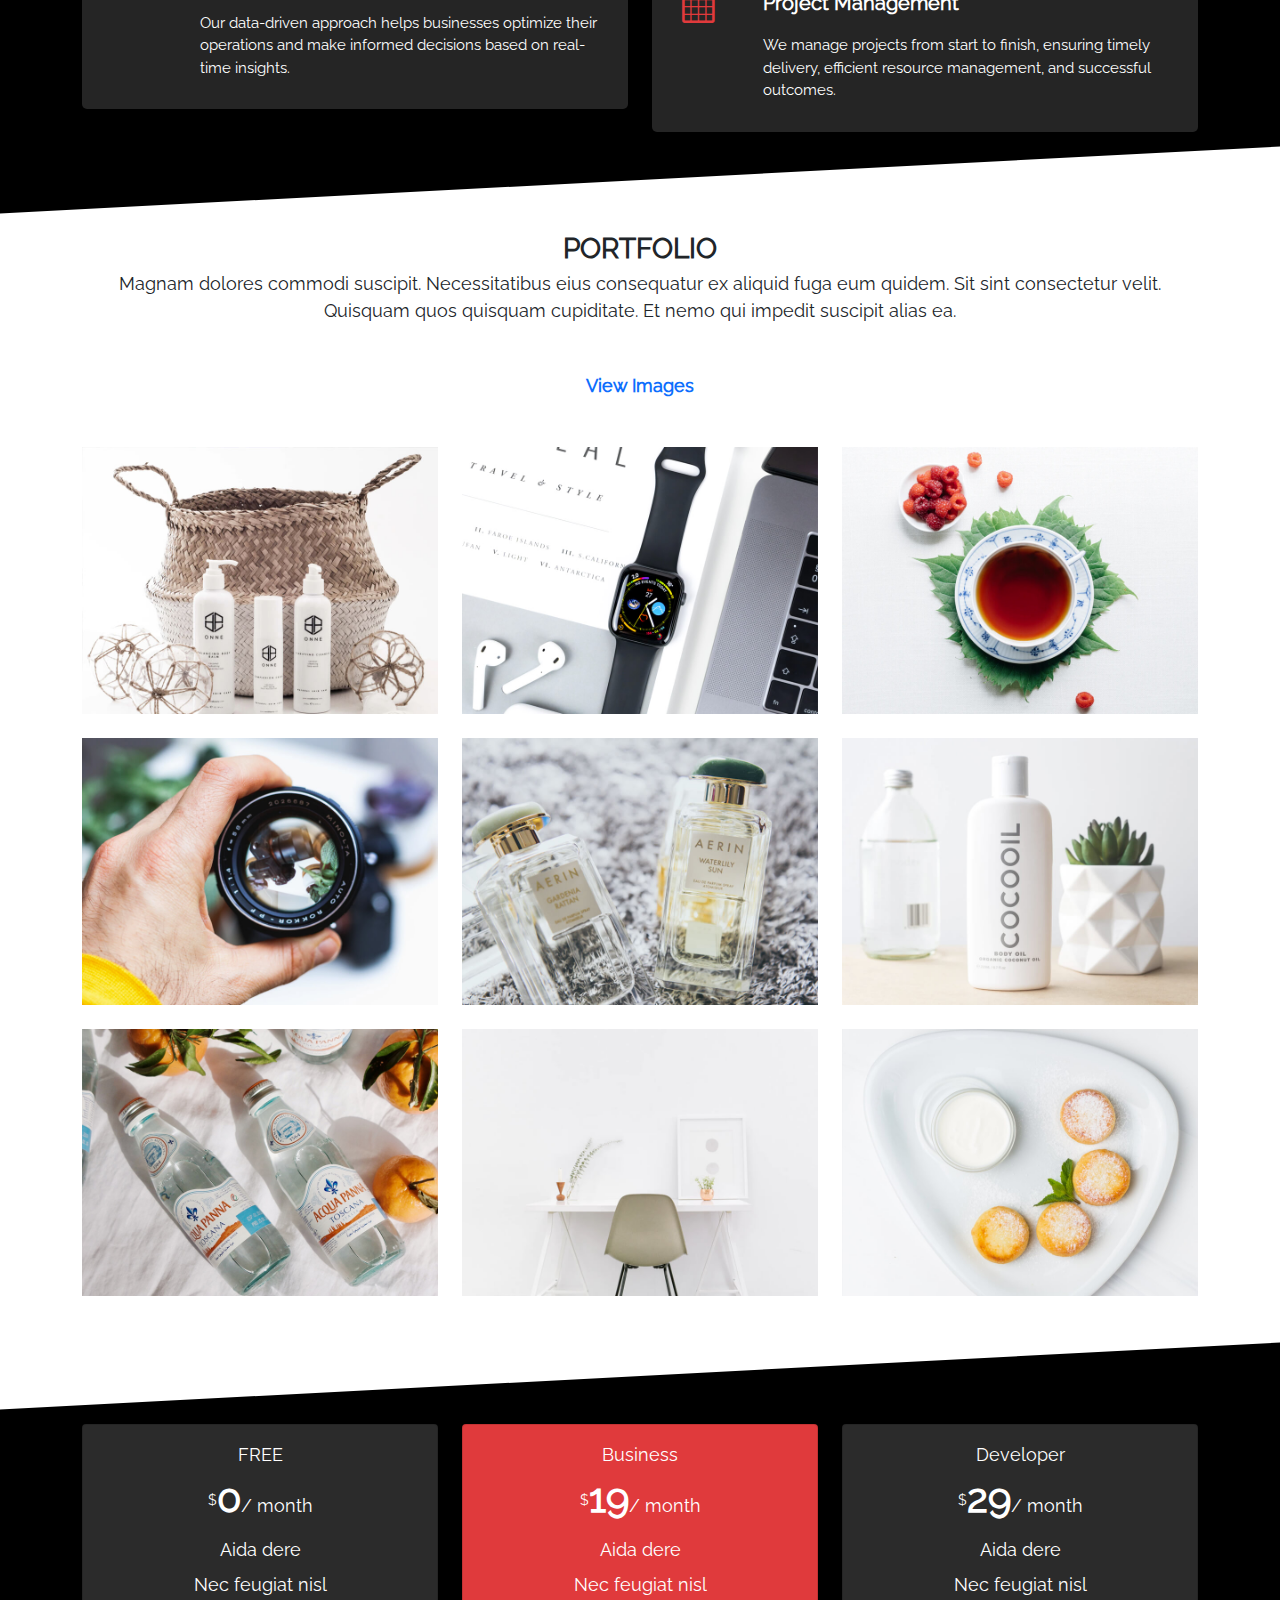
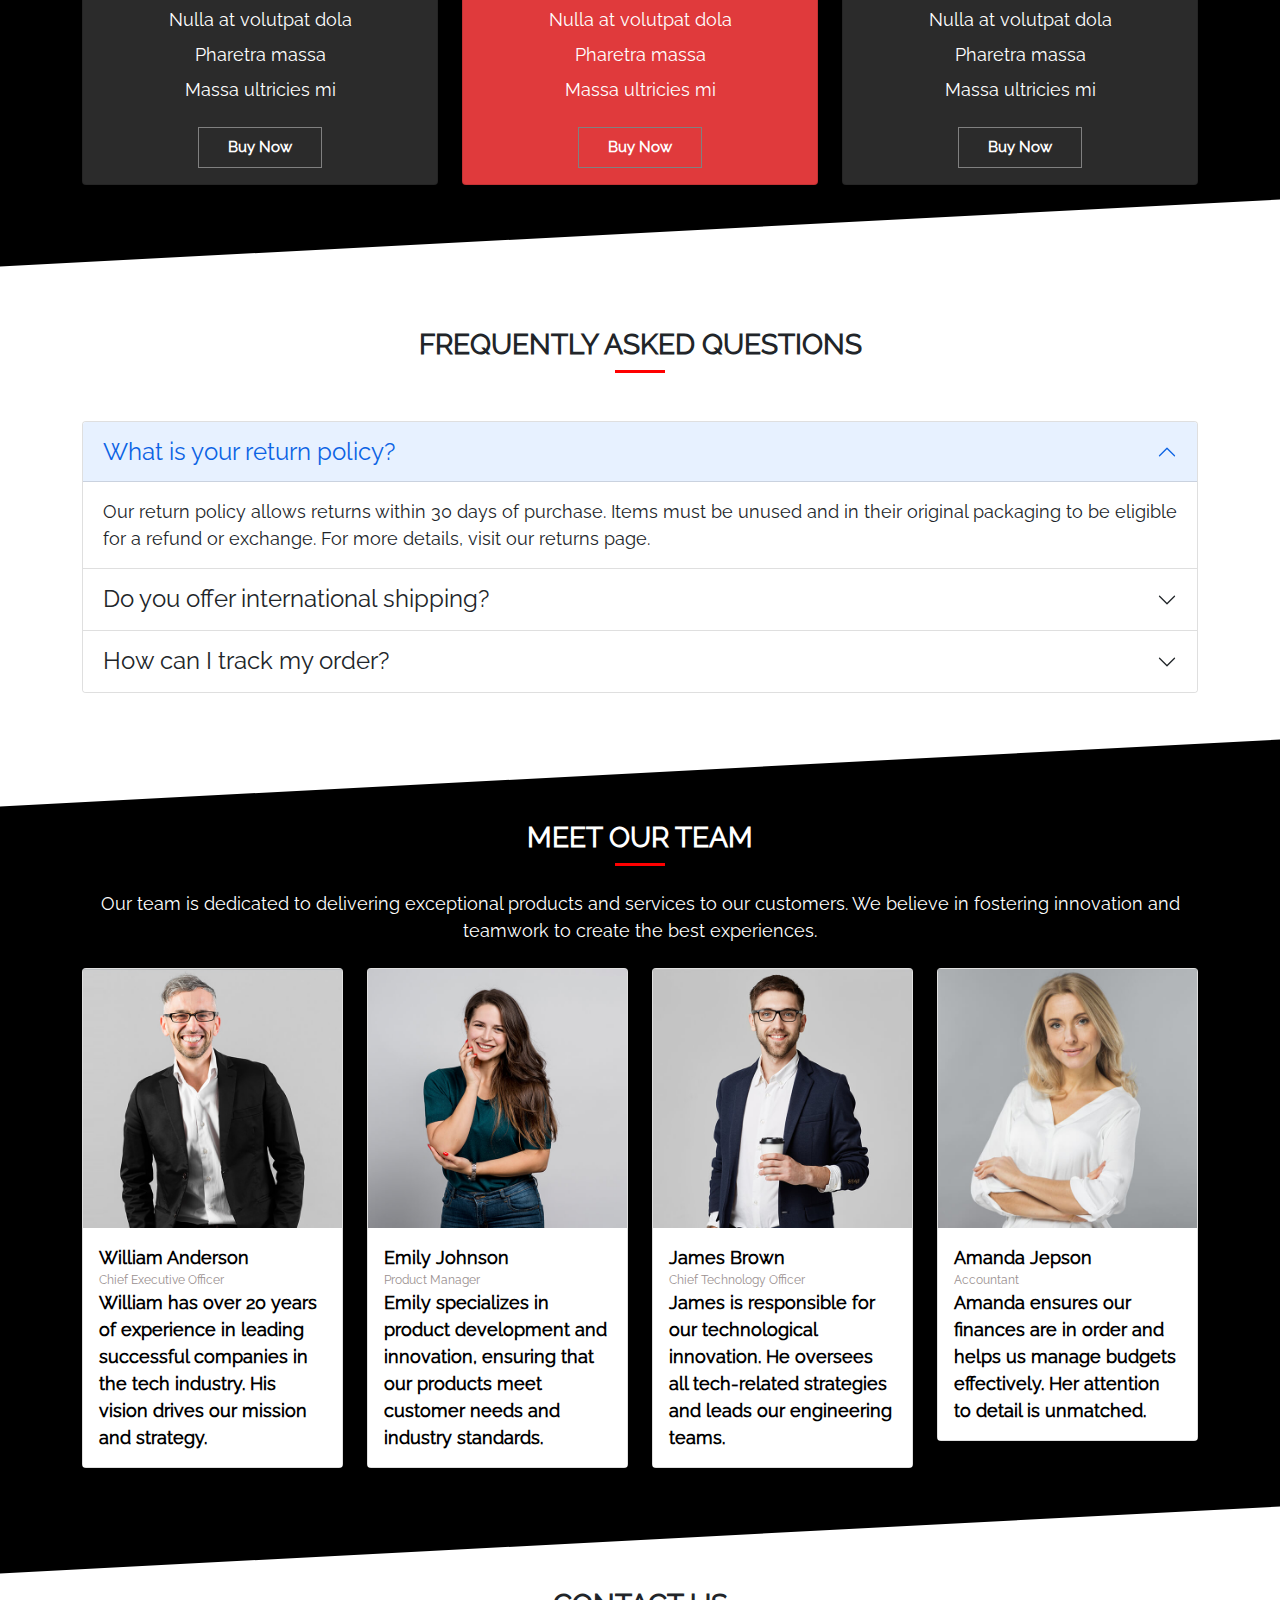
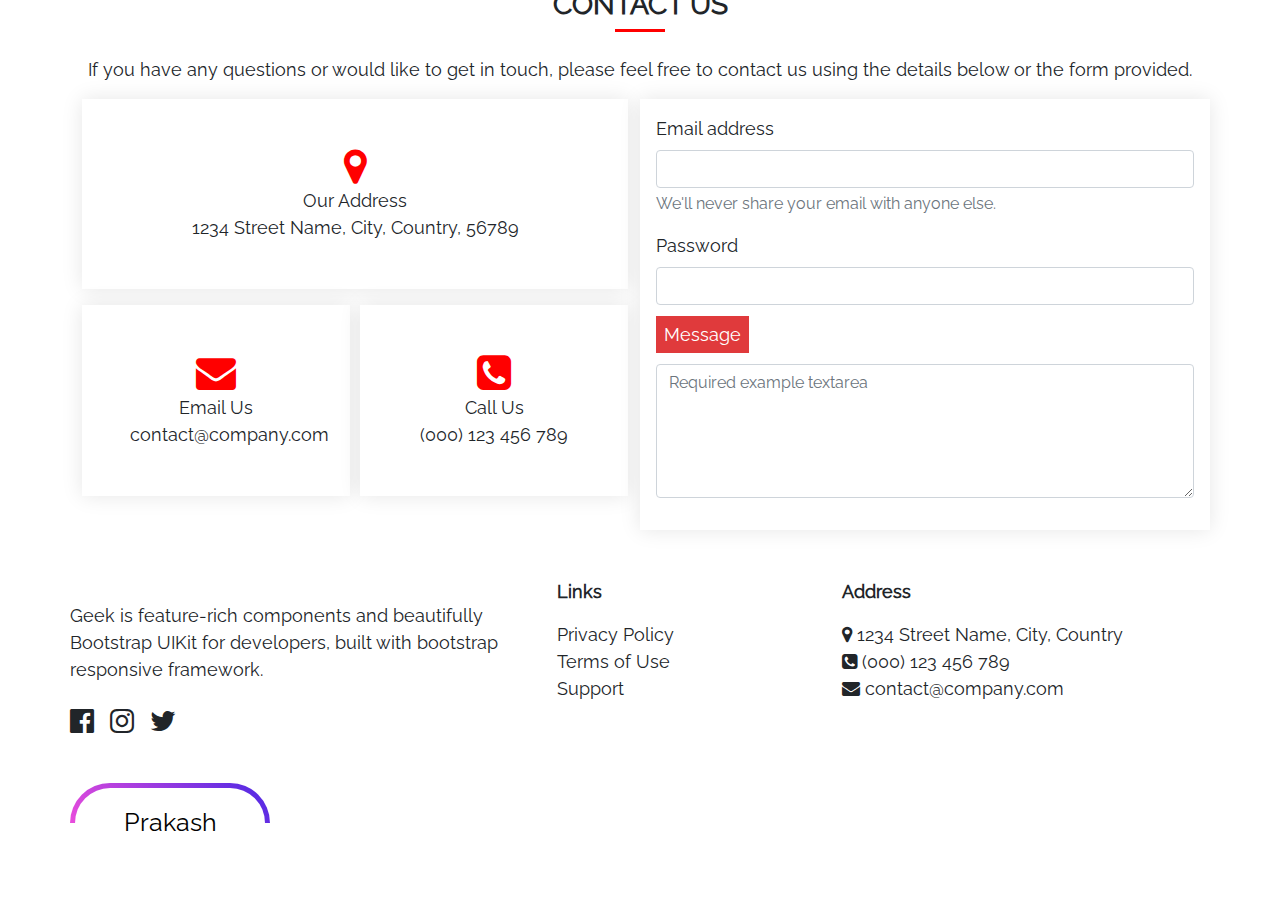
==== commit 232eb6f5: "Dynamic content updated" ====
--- a/index.html
+++ b/index.html
@@ -1,689 +1,874 @@
 <!DOCTYPE html>
 <html lang="en">
-
-<head>
-    <meta charset="UTF-8">
-    <meta name="viewport" content="width=device-width, initial-scale=1.0">
+  <head>
+    <meta charset="UTF-8" />
+    <meta name="viewport" content="width=device-width, initial-scale=1.0" />
     <title>wiser Home</title>
-    <link rel="shortcut icon" href="./assets/images/tabs-1.jpg" type="image/x-icon">
-    <link rel="stylesheet" href="./assets/bootstrap-5.0.2-dist/css/bootstrap.min.css">
-    <link rel="stylesheet" href="./assets/font-awesome-4.7.0/font-awesome-4.7.0/css/font-awesome.min.css">
-    <link rel="stylesheet" href="./css/style.css">
-</head>
-
-<body>
-    <section>
-        <nav class="navbar navbar-expand-lg navbar-light bg-light">
-            <div class="container">
-                <a class="navbar-brand fs-2" href="#">Wiser<span class="text-danger">.</span></a>
-                <button class="navbar-toggler" type="button" data-bs-toggle="collapse"
-                    data-bs-target="#navbarSupportedContent" aria-controls="navbarSupportedContent"
-                    aria-expanded="false" aria-label="Toggle navigation">
-                    <span class="navbar-toggler-icon"></span>
-                </button>
-                <div class="collapse navbar-collapse" id="navbarSupportedContent">
-                    <ul class="navbar-nav ms-auto mb-2 mb-lg-0">
-                        <li class="nav-item">
-                            <a class="nav-link active px-lg-3" aria-current="page" href="#">Home</a>
-                        </li>
-                        <li class="nav-item">
-                            <a class="nav-link px-lg-3" href="./html/about.html">About</a>
-                        </li>
-                        <li class="nav-item">
-                            <a class="nav-link px-lg-3" href="./html/service.html">Service</a>
-                        </li>
-                        <li class="nav-item">
-                            <a class="nav-link px-lg-3" href="./html/contact.html">Contact</a>
-                        </li>
-                    </ul>
-                    <form class="d-flex" role="search">
-                        <a href="#" class="btn bg-danger text-white px-4 btnsubmit cursor  ms-lg-3" type="submit">Get
-                            started</a>
-                    </form>
-                </div>
-            </div>
-        </nav>
-    </section>
-    <section>
-        <div class="parent">
-            <div class="container">
-                <div class="Presento d-flex justify-content-center flex-column">
-                    <div class="Bettter pt-12">Bettter digital experience with Presento</div>
-                    <div class=" pt-3 pb-4">We are team of talented designers making websites with Bootstrap</div>
-                    <a class="text-decoration-none bg-danger btndanger text-center text-white py-3"
-                        href="./html/about.html">Get
-                        started</a>
-                </div>
-            </div>
-        </div>
-    </section>
-    <section>
-        <div class="container my-5">
-            <div class="row clientimages">
-                <div class="col-6 col-md-4 col-lg-2">
-                    <img src="./assets/images/client-1.png" alt="">
-                </div>
-                <div class="col-6 col-md-4 col-lg-2">
-                    <img src="./assets/images/client-2.png" alt="">
-                </div>
-                <div class="col-6 col-md-4 col-lg-2">
-                    <img src="./assets/images/client-3.png" alt="">
-                </div>
-                <div class="col-6 col-md-4 col-lg-2">
-                    <img src="./assets/images/client-4.png" alt="">
-                </div>
-                <div class="col-6 col-md-4 col-lg-2">
-                    <img src="./assets/images/client-5.png" alt="">
-                </div>
-                <div class="col-6 col--4 col-lg-2">
-                    <img src="./assets/images/client-6.png" alt="">
-                </div>
-            </div>
-        </div>
+    <link
+      rel="shortcut icon"
+      href="./assets/images/tabs-1.jpg"
+      type="image/x-icon"
+    />
+    <link
+      rel="stylesheet"
+      href="./assets/bootstrap-5.0.2-dist/css/bootstrap.min.css"
+    />
+    <link
+      rel="stylesheet"
+      href="./assets/font-awesome-4.7.0/font-awesome-4.7.0/css/font-awesome.min.css"
+    />
+    <link rel="stylesheet" href="./css/style.css" />
+  </head>
+
+  <body>
+    <section>
+      <nav class="navbar navbar-expand-lg navbar-light bg-light">
+        <div class="container">
+          <a class="navbar-brand fs-2" href="#"
+            >Wiser<span class="text-danger">.</span></a
+          >
+          <button
+            class="navbar-toggler"
+            type="button"
+            data-bs-toggle="collapse"
+            data-bs-target="#navbarSupportedContent"
+            aria-controls="navbarSupportedContent"
+            aria-expanded="false"
+            aria-label="Toggle navigation"
+          >
+            <span class="navbar-toggler-icon"></span>
+          </button>
+          <div class="collapse navbar-collapse" id="navbarSupportedContent">
+            <ul class="navbar-nav ms-auto mb-2 mb-lg-0">
+              <li class="nav-item">
+                <a class="nav-link active px-lg-3" aria-current="page" href="#"
+                  >Home</a
+                >
+              </li>
+              <li class="nav-item">
+                <a class="nav-link px-lg-3" href="./html/about.html">About</a>
+              </li>
+              <li class="nav-item">
+                <a class="nav-link px-lg-3" href="./html/service.html"
+                  >Service</a
+                >
+              </li>
+              <li class="nav-item">
+                <a class="nav-link px-lg-3" href="./html/contact.html"
+                  >Contact</a
+                >
+              </li>
+            </ul>
+            <form class="d-flex" role="search">
+              <a
+                href="#"
+                class="btn bg-danger text-white px-4 btnsubmit cursor ms-lg-3"
+                type="submit"
+                >Get started</a
+              >
+            </form>
+          </div>
+        </div>
+      </nav>
+    </section>
+    <section>
+      <div class="parent">
+        <div class="container">
+          <div class="Presento d-flex justify-content-center flex-column">
+            <div class="Bettter pt-12">
+              Bettter digital experience with Presento
+            </div>
+            <div class="pt-3 pb-4">
+              We are team of talented designers making websites with Bootstrap
+            </div>
+            <a
+              class="text-decoration-none bg-danger btndanger text-center text-white py-3"
+              href="./html/about.html"
+              >Get started</a
+            >
+          </div>
+        </div>
+      </div>
+    </section>
+    <section>
+      <div class="container my-5">
+        <div class="row clientimages">
+          <div class="col-6 col-md-4 col-lg-2">
+            <img src="./assets/images/client-1.png" alt="" />
+          </div>
+          <div class="col-6 col-md-4 col-lg-2">
+            <img src="./assets/images/client-2.png" alt="" />
+          </div>
+          <div class="col-6 col-md-4 col-lg-2">
+            <img src="./assets/images/client-3.png" alt="" />
+          </div>
+          <div class="col-6 col-md-4 col-lg-2">
+            <img src="./assets/images/client-4.png" alt="" />
+          </div>
+          <div class="col-6 col-md-4 col-lg-2">
+            <img src="./assets/images/client-5.png" alt="" />
+          </div>
+          <div class="col-6 col--4 col-lg-2">
+            <img src="./assets/images/client-6.png" alt="" />
+          </div>
+        </div>
+      </div>
     </section>
     <section class="bgblack">
-        <div class="container mb-5">
-            <div class="row text-white text-center text-md-start pb-5 texttransfrom">
-                <div class="col-12 col-lg-6 col-xl-4 pt-8 mt-5 mt-lg-0 ">
-                    <div class="fs-0 fw-bolderr lh-1">Voluptatem dignissimos provident quasi
-                    </div>
-                    <div class="py-5">Lorem ipsum dolor sit amet, consectetur adipiscing elit, sed do eiusmod tempor
-                        incididunt ut
-                        labore et dolore magna aliqua. Duis aute irure dolor in reprehenderit
-                        ABOUT US
-                    </div>
-                    <div class=" d-flex justify-content-center justify-content-md-start">
-                        <button
-                            class="btntransfrom bgblack border border-2 rounded-pill px-4 py-2 text-white border-danger">About
-                            us ></button>
-                    </div>
-                </div>
-                <div class="col-12 col-lg-6 col-xl-4 pt-8 mt-3 mt-lg-0">
-                    <i id="icon1" class="fa fa-file-text-o py-3" aria-hidden="true"></i>
-                    <div class="fw-bolderr Corporis">Corporis voluptates sit</div>
-                    <div class="laboris text-center text-md-start">Consequuntur sunt aut quasi enim aliquam quae harum
-                        pariatur laboris nisi ut
-                        aliquip</div>
-                    <i id="icon2" class="fa fa-picture-o py-3 Corporis" aria-hidden="true"></i>
-                    <div class="fw-bolderr Corporis">Labore consequatur</div>
-                    <div class="laboris">Aut suscipit aut cum nemo deleniti aut omnis.
-                        Doloribus ut maiores omnis facere
-                    </div>
-                </div>
-                <div class="col-12 col-lg-6 col-xl-4 pt-8 mt-3 mt-lg-0">
-                    <i id="icon3" class="fa fa-cube py-3 Corporis" aria-hidden="true"></i>
-                    <div class="fw-bolderr Corporis">Ullamco laboris nisi</div>
-                    <div class="laboris">Excepteur sint occaecat cupidatat non proident, sunt
-                        in culpa qui officia
-                        deserunt</div>
-                    <i id="icon4" class="fa fa-shield py-3 Corporis" aria-hidden="true"></i>
-                    <div class="fw-bolderr Corporis">Beatae veritatis</div>
-                    <div class="laboris">Expedita veritatis consequuntur nihil tempore
-                        laudantium vitae denat pacta
-                    </div>
-                </div>
-            </div>
-        </div>
-    </section>
-    <section>
-        <div class="container">
-            <div class="row pt-5 justify-content-center align-items-center text-center">
-                <div class="col-6 col-lg-3">
-                    <div class="box position-relative">
-                        <div class="iconss">
-                            <i class="fa fa-smile-o" aria-hidden="true"></i>
-                        </div>
-                        <div id="counter1" class=" fs-1 fw-bold number">0</div>
-                        <div class="lh-base">Happy Clients</div>
-                    </div>
-                </div>
-                <div class="col-6 col-lg-3">
-                    <div class="box">
-                        <div class="iconss">
-                            <i class="fa fa-file-image-o" aria-hidden="true"></i>
-                        </div>
-                        <div id="counter2" class="fs-1 fw-bold number">0</div>
-                        <div class="lh-base">Happy Clients</div>
-                    </div>
-                </div>
-                <div class="col-6 col-lg-3 pt-3 pt-lg-0">
-                    <div class="box">
-                        <div class="iconss">
-                            <i class="fa fa-headphones" aria-hidden="true"></i>
-                        </div>
-                        <div id="counter3" class=" fs-1 fw-bold number">0</div>
-                        <div class="lh-base">Happy Clients</div>
-                    </div>
-                </div>
-                <div class=" col-6 col-lg-3 pt-3 pt-lg-0  mt-lg-0">
-                    <div class="box">
-                        <div class="iconss">
-                            <i class="fa fa-user-o" aria-hidden="true"></i>
-
-                        </div>
-                        <div id="counter4" class="fw-bold fs-1 number">0</div>
-                        <div class="lh-base">Happy Clients</div>
-                    </div>
-                </div>
-            </div>
-        </div>
-    </section>
-    <section>
-        <div class="container my-5">
-            <div class="row  mb-7">
-                <div class="col-12 col-lg-6">
-                    <div class="py-3 ">Voluptatem dignissimos provident quasi corporis voluptates sit assumenda.</div>
-                    <div class="py-2">Lorem ipsum dolor sit amet, consectetur adipiscing elit, sed do eiusmod tempor
-                        incididunt ut
-                        labore et dolore magna aliqua.</div>
-                    <div class="py-3">Ullamco laboris nisi ut aliquip ex ea
-                        commodo consequat.</div>
-                    <div>Duis aute irure dolor in reprehenderit in voluptate
-                        velit.</div>
-                    <div class="py-3"> Ullamco laboris nisi ut aliquip ex ea
-                        commodo consequat. Duis aute irure dolor in reprehenderit
-                        in voluptate trideta storacalaperda mastiro dolore eu fugiat nulla pariatur.</div>
-                    <div>Ullamco laboris nisi ut aliquip ex ea commodo consequat. Duis aute irure dolor in reprehenderit
-                        in voluptate velit esse cillum dolore eu fugiat nulla pariatur. Excepteur sint occaecat
-                        cupidatat non proident, sunt in culpa qui officia deserunt mollit anim id est laborum</div>
-                </div>
-                <div class="col-12 col-lg-6 pt-5 pt-lg-0">
-                    <img class="w-100" src="./assets/images/tabs-1.jpg" alt="">
-                </div>
-            </div>
-        </div>
-    </section>
+      <div class="container mb-5">
+        <div
+          class="row text-white text-center text-md-start pb-5 texttransfrom"
+        >
+          <div class="col-12 col-lg-6 col-xl-4 pt-8 mt-5 mt-lg-0">
+            <div class="fs-0 fw-bolderr lh-1">
+              Innovative Solutions for Your Business
+            </div>
+            <div class="py-5">
+              We provide cutting-edge strategies designed to propel your
+              business forward. Our team is committed to delivering tailored
+              solutions to meet your unique needs, ensuring growth and success
+              in the competitive market.
+            </div>
+            <div class="d-flex justify-content-center justify-content-md-start">
+              <button
+                class="btntransfrom bgblack border border-2 rounded-pill px-4 py-2 text-white border-danger"
+              >
+                Learn More >
+              </button>
+            </div>
+          </div>
+          <div class="col-12 col-lg-6 col-xl-4 pt-8 mt-3 mt-lg-0">
+            <i id="icon1" class="fa fa-file-text-o py-3" aria-hidden="true"></i>
+            <div class="fw-bolderr Corporis">Tailored Strategy</div>
+            <div class="laboris text-center text-md-start">
+              We design strategies that are specifically crafted to suit the
+              unique needs of your business, enabling sustainable growth.
+            </div>
+            <i
+              id="icon2"
+              class="fa fa-picture-o py-3 Corporis"
+              aria-hidden="true"
+            ></i>
+            <div class="fw-bolderr Corporis">Creative Solutions</div>
+            <div class="laboris">
+              Our creative approach ensures innovative solutions that stand out
+              in your industry, giving your brand a competitive edge.
+            </div>
+          </div>
+          <div class="col-12 col-lg-6 col-xl-4 pt-8 mt-3 mt-lg-0">
+            <i
+              id="icon3"
+              class="fa fa-cube py-3 Corporis"
+              aria-hidden="true"
+            ></i>
+            <div class="fw-bolderr Corporis">Comprehensive Services</div>
+            <div class="laboris">
+              We offer a range of services that cover every aspect of your
+              business, from strategy development to execution and optimization.
+            </div>
+            <i
+              id="icon4"
+              class="fa fa-shield py-3 Corporis"
+              aria-hidden="true"
+            ></i>
+            <div class="fw-bolderr Corporis">Reliable Expertise</div>
+            <div class="laboris">
+              Our team of experts brings years of industry knowledge and
+              experience, ensuring that your business receives the highest level
+              of service and support.
+            </div>
+          </div>
+        </div>
+      </div>
+    </section>
+    <section>
+      <div class="container">
+        <div
+          class="row pt-5 justify-content-center align-items-center text-center"
+        >
+          <div class="col-6 col-lg-3">
+            <div class="box position-relative">
+              <div class="iconss">
+                <i class="fa fa-smile-o" aria-hidden="true"></i>
+              </div>
+              <div id="counter1" class="fs-1 fw-bold number">200+</div>
+              <div class="lh-base">Happy Clients</div>
+            </div>
+          </div>
+          <div class="col-6 col-lg-3">
+            <div class="box">
+              <div class="iconss">
+                <i class="fa fa-file-image-o" aria-hidden="true"></i>
+              </div>
+              <div id="counter2" class="fs-1 fw-bold number">150+</div>
+              <div class="lh-base">Projects Completed</div>
+            </div>
+          </div>
+          <div class="col-6 col-lg-3 pt-3 pt-lg-0">
+            <div class="box">
+              <div class="iconss">
+                <i class="fa fa-headphones" aria-hidden="true"></i>
+              </div>
+              <div id="counter3" class="fs-1 fw-bold number">24/7</div>
+              <div class="lh-base">Customer Support</div>
+            </div>
+          </div>
+          <div class="col-6 col-lg-3 pt-3 pt-lg-0 mt-lg-0">
+            <div class="box">
+              <div class="iconss">
+                <i class="fa fa-user-o" aria-hidden="true"></i>
+              </div>
+              <div id="counter4" class="fw-bold fs-1 number">50+</div>
+              <div class="lh-base">Team Members</div>
+            </div>
+          </div>
+        </div>
+      </div>
+    </section>
+    <section>
+      <div class="container my-5">
+        <div class="row mb-7">
+          <div class="col-12 col-lg-6">
+            <div class="py-3">
+              Our mission is to provide high-quality services that exceed our
+              clients' expectations, helping them achieve their goals with
+              customized solutions.
+            </div>
+            <div class="py-2">
+              We specialize in digital transformation, marketing strategies, and
+              technology solutions to give businesses a competitive advantage.
+            </div>
+            <div class="py-3">
+              Our approach focuses on sustainable growth, ensuring that each
+              project creates long-term value for our clients.
+            </div>
+            <div>
+              Our commitment to excellence drives us to continuously evolve,
+              using the latest industry trends and technologies to stay ahead.
+            </div>
+            <div class="py-3">
+              Through our comprehensive services, we aim to foster innovation
+              and creativity, allowing your business to thrive in a constantly
+              changing marketplace.
+            </div>
+            <div>
+              With our proven track record, we aim to deliver results that
+              matter, helping your business achieve success and stay ahead of
+              the competition.
+            </div>
+          </div>
+          <div class="col-12 col-lg-6 pt-5 pt-lg-0">
+            <img class="w-100" src="./assets/images/tabs-1.jpg" alt="" />
+          </div>
+        </div>
+      </div>
+    </section>
+
     <section class="bgblack mt-5">
-        <div class="container text-white texttransfrom">
-            <div class=" fs-2 fw-bold  text-center pt-10 pt-5">
-                SERVICES
-            </div>
-            <div class="text-center mb-5 mb-lg-0 ">Magnam dolores commodi suscipit. Necessitatibus eius consequatur ex
-                aliquid fuga
-                eum quidem. Sit sint
-                consectetur velit. Quisquam quos quisquam cupiditate. Et nemo qui impedit suscipit alias ea.</div>
-            <div class="row Magnam">
-                <div class="col-12 col-lg-6 my-lg-5">
-                    <div>
-                        <div class="d-flex boxshadow">
-                            <i class="fa fa-briefcase" aria-hidden="true"></i>
-                            <div class="ps-5">
-                                <div class="pb-3 fs-5 fw-bold">Lorem Ipsum</div>
-                                <div>Voluptatum deleniti atque corrupti quos dolores et quas molestias excepturi sint
-                                    occaecati cupiditate non provident</div>
-                            </div>
-                        </div>
-                    </div>
-                    <div>
-                        <div class="d-flex mt-4 boxshadow">
-                            <i class="fa fa-list-alt" aria-hidden="true"></i>
-                            <div class="ps-5">
-                                <div class="pb-3 fs-5 fw-bold">Sed ut perspiciatis</div>
-                                <div>Voluptatum deleniti atque corrupti quos dolores et quas molestias excepturi sint
-                                    occaecati cupiditate non provident</div>
-                            </div>
-                        </div>
-                    </div>
-                    <div>
-                        <div class="d-flex mt-4 boxshadow">
-                            <i class="fa fa-bar-chart" aria-hidden="true"></i>
-                            <div class="ps-5">
-                                <div class="pb-3 fs-5 fw-bold">Magni Dolore</div>
-                                <div>Voluptatum deleniti atque corrupti quos dolores et quas molestias excepturi sint
-                                    occaecati cupiditate non provident</div>
-                            </div>
-                        </div>
-                    </div>
-                </div>
-                <div class="col-12 col-lg-6 mt-4 my-lg-5">
-                    <div>
-                        <div class="d-flex  boxshadow">
-                            <i class="fa fa-binoculars" aria-hidden="true"></i>
-                            <div class="ps-5">
-                                <div class="pb-3 fs-5 fw-bold">Dolor Sitema</div>
-                                <div>Voluptatum deleniti atque corrupti quos dolores et quas molestias excepturi sint
-                                    occaecati cupiditate non provident</div>
-                            </div>
-                        </div>
-                    </div>
-                    <div>
-                        <div class="d-flex mt-4 boxshadow">
-                            <i class="fa fa-sun-o" aria-hidden="true"></i>
-                            <div class="ps-5">
-                                <div class="pb-3 fs-5 fw-bold">Nemo Enim</div>
-                                <div>Voluptatum deleniti atque corrupti quos dolores et quas molestias excepturi sint
-                                    occaecati cupiditate non provident</div>
-                            </div>
-                        </div>
-                    </div>
-                    <div>
-                        <div class="d-flex mt-4 boxshadow">
-                            <i class="fa fa-calendar" aria-hidden="true"></i>
-                            <div class="ps-5">
-                                <div class="pb-3 fs-5 fw-bold">Eiusmod Tempor</div>
-                                <div>Voluptatum deleniti atque corrupti quos dolores et quas molestias excepturi sint
-                                    occaecati cupiditate non provident</div>
-                            </div>
-                        </div>
-                    </div>
-                </div>
-            </div>
-        </div>
-    </section>
-    <section>
-        <div class="container mt-5">
-            <div class="text-center fs-3 fw-bold">PORTFOLIO</div>
-            <div class="text-center">Magnam dolores commodi suscipit. Necessitatibus eius consequatur ex aliquid fuga
-                eum quidem. Sit sint
-                consectetur velit. Quisquam quos quisquam cupiditate. Et nemo qui impedit suscipit alias ea.</div>
-        </div>
-        <div class="d-flex justify-content-center my-5">
-            <a class="text-capitalize fw-bold  cursor text-decoration-none">view
-                images</a>
-        </div>
-    </section>
-    <section>
-        <div class="container">
-            <div class="row">
-                <div class="col-12 col-md-6 col-lg-4  pt-3 pt-lg-0">
-                    <div class="w-100 hiddenitem ">
-                        <img class="w-100 hover" src="./assets/images/clintimg1_files/portfolio-1.jpg" alt="">
-                    </div>
-                </div>
-                <div class="col-12 col-md-6 col-lg-4  pt-4 pt-lg-0">
-                    <div class="w-100 hiddenitem">
-                        <img class="w-100 hover" src="./assets/images/clintimg1_files/portfolio-2.jpg" alt="">
-                    </div>
-                </div>
-                <div class="col-12 col-md-6 col-lg-4  pt-4 pt-lg-0">
-                    <div class="w-100 hiddenitem">
-                        <img class="w-100 hover" src="./assets/images/clintimg1_files/portfolio-3.jpg" alt="">
-                    </div>
-                </div>
-                <div class="col-12 col-md-6 col-lg-4  pt-4">
-                    <div class="w-100 hiddenitem">
-                        <img class="w-100 hover" src="./assets/images/clintimg1_files/portfolio-4.jpg" alt="">
-                    </div>
-                </div>
-                <div class="col-12 col-md-6 col-lg-4  pt-4">
-                    <div class="w-100 hiddenitem">
-                        <img class="w-100 hover" src="./assets/images/clintimg1_files/portfolio-5.jpg" alt="">
-                    </div>
-                </div>
-                <div class="col-12 col-md-6 col-lg-4  pt-4">
-                    <div class="w-100 hiddenitem">
-                        <img class="w-100 hover" src="./assets/images/clintimg1_files/portfolio-6.jpg" alt="">
-                    </div>
-                </div>
-                <div class="col-12 col-md-6 col-lg-4  pt-4">
-                    <div class="w-100 hiddenitem">
-                        <img class="w-100 hover" src="./assets/images/clintimg1_files/portfolio-7.jpg" alt="">
-                    </div>
-                </div>
-                <div class="col-12 col-md-6 col-lg-4  pt-4">
-                    <div class="w-100 hiddenitem">
-                        <img class="w-100 hover" src="./assets/images/clintimg1_files/portfolio-8.jpg" alt="">
-                    </div>
-                </div>
-                <div class="col-12 col-md-6 col-lg-4 pt-4">
-                    <div class="w-100 hiddenitem">
-                        <img class="w-100 hover" src="./assets/images/clintimg1_files/portfolio-9.jpg" alt="">
-                    </div>
-                </div>
-            </div>
-        </div>
-    </section>
-    <section>
-        <div class="bgblack mt-10">
-            <div class="texttransfrom container ">
-                <div class="row my-5">
-                    <div class="col-12 col-sm-6 col-lg-4">
-                        <div class="card mt-5 my-lg-5 text-center bgblock text-white">
-                            <div class="pt-3">FREE</div>
-                            <div><sup>$</sup><span class=" fw-bold fs-1">0</span>/ month</div>
-                            <div class="py-2">Aida dere</div>
-                            <div>Nec feugiat nisl</div>
-                            <div class="py-2">Nulla at volutpat dola</div>
-                            <div>Pharetra massa</div>
-                            <div class="py-2">Massa ultricies mi</div>
-                            <a class="text-decoration-none text-white cardbtn my-3 py-2 " href="./html/contact.html">buy
-                                now</a>
-                        </div>
-                    </div>
-                    <div class="col-12 col-sm-6 col-lg-4">
-                        <div class="card my-lg-5 mt-5 text-center bg-red text-white">
-                            <div class="pt-3">Business</div>
-                            <div><sup>$</sup><span class=" fw-bold fs-1">19</span>/ month</div>
-                            <div class="py-2">Aida dere</div>
-                            <div>Nec feugiat nisl</div>
-                            <div class="py-2">Nulla at volutpat dola</div>
-                            <div>Pharetra massa</div>
-                            <div class="py-2">Massa ultricies mi</div>
-                            <a class="text-decoration-none text-white cardbtn my-3 py-2" href="./html/contact.html">buy
-                                now</a>
-                        </div>
-                    </div>
-                    <div class="col-12 col-sm-6 col-lg-4">
-                        <div class="card my-lg-5 mt-5  text-center bgblock text-white">
-                            <div class="pt-3">Developer</div>
-                            <div><sup>$</sup><span class=" fw-bold fs-1">29</span>/ month</div>
-                            <div class="py-2">Aida dere</div>
-                            <div>Nec feugiat nisl</div>
-                            <div class="py-2">Nulla at volutpat dola</div>
-                            <div>Pharetra massa</div>
-                            <div class="py-2">Massa ultricies mi</div>
-                            <a class="text-decoration-none text-white cardbtn my-3 py-2" href="./html/contact.html">buy
-                                now</a>
-                        </div>
-                    </div>
-                </div>
-            </div>
-        </div>
-    </section>
-    <section>
-        <div class="container my-5">
-            <h3 class="fw-bold text-center pt-5">FREQUENTLY ASKED QUESTIONS</h3>
-            <div class="underline mb-5"></div>
-            <div class="accordion" id="accordionExample">
-                <div class="accordion-item">
-                    <h2 class="accordion-header" id="headingOne">
-                        <button class="accordion-button fs-4" type="button" data-bs-toggle="collapse"
-                            data-bs-target="#collapseOne" aria-expanded="true" aria-controls="collapseOne">
-                            Non consectetur a erat nam at lectus urna duis?
-                        </button>
-                    </h2>
-                    <div id="collapseOne" class="accordion-collapse collapse show" aria-labelledby="headingOne"
-                        data-bs-parent="#accordionExample">
-                        <div class="accordion-body">
-                            Proin iaculis purus consequat sem cure digni ssim donec porttitora entum suscipit rhoncus.
-                            Accusantium quam, ultricies eget id, aliquam eget nibh et. Maecen aliquam, risus at semper.
-                        </div>
-                    </div>
-                </div>
-                <div class="accordion-item">
-                    <h2 class="accordion-header" id="headingTwo">
-                        <button class="accordion-button collapsed fs-4" type="button" data-bs-toggle="collapse"
-                            data-bs-target="#collapseTwo " aria-expanded="false" aria-controls="collapseTwo">
-                            Feugiat scelerisque varius morbi enim nunc faucibus a pellentesque?
-                        </button>
-                    </h2>
-                    <div id="collapseTwo" class="accordion-collapse collapse" aria-labelledby="headingTwo"
-                        data-bs-parent="#accordionExample">
-                        <div class="accordion-body">
-                            Export tempor illum tamen malis malis eram quae irure esse labore quem cillum quid cillum
-                            eram malis quorum velit fore eram velit sunt aliqua noster fugiat irure amet legam anim
-                            culpa.
-                        </div>
-                    </div>
-                </div>
-                <div class="accordion-item">
-                    <h2 class="accordion-header" id="headingThree">
-                        <button class="accordion-button collapsed fs-4" type="button" data-bs-toggle="collapse"
-                            data-bs-target="#collapseThree" aria-expanded="false" aria-controls="collapseThree">
-                            Dolor sit amet consectetur adipiscing elit pellentesque habitant morbi?
-                        </button>
-                    </h2>
-                    <div id="collapseThree" class="accordion-collapse collapse" aria-labelledby="headingThree"
-                        data-bs-parent="#accordionExample">
-                        <div class="accordion-body">
-                            Enim nisi quem export duis labore cillum quae magna enim sint quorum nulla quem veniam duis
-                            minim tempor labore quem eram duis noster aute amet eram fore quis sint minim
-                        </div>
-                    </div>
-                </div>
-                <div class="accordion-item">
-                    <h2 class="accordion-header" id="headingThree">
-                        <button class="accordion-button collapsed fs-4" type="button" data-bs-toggle="collapse"
-                            data-bs-target="#collapseThree" aria-expanded="false" aria-controls="collapseThree">
-                            Tempus quam pellentesque nec nam aliquam sem et tortor consequat?
-                        </button>
-                    </h2>
-                    <div id="collapseThree" class="accordion-collapse collapse" aria-labelledby="headingThree"
-                        data-bs-parent="#accordionExample">
-                        <div class="accordion-body">
-                            Proin iaculis purus consequat sem cure digni ssim donec porttitora entum suscipit rhoncus.
-                            Accusantium quam, ultricies eget id, aliquam eget nibh et. Maecen aliquam, risus at semper
-                        </div>
-                    </div>
-                </div>
-                <div class="accordion-item">
-                    <h2 class="accordion-header" id="headingThree">
-                        <button class="accordion-button collapsed fs-4" type="button" data-bs-toggle="collapse"
-                            data-bs-target="#collapseThree" aria-expanded="false" aria-controls="collapseThree">
-                            Tempus quam pellentesque nec nam aliquam sem et tortor consequat?
-                        </button>
-                    </h2>
-                    <div id="collapseThree" class="accordion-collapse collapse" aria-labelledby="headingThree"
-                        data-bs-parent="#accordionExample">
-                        <div class="accordion-body">
-                            Enim nisi quem export duis labore cillum quae magna enim sint quorum nulla quem veniam duis
-                            minim tempor labore quem eram duis noster aute amet eram fore quis sint minim
-                        </div>
-                    </div>
-                </div>
-
-            </div>
-        </div>
-    </section>
-    <section>
-        <div class="bgblack mt-10 pb-5">
-            <div class="texttransfrom container text-white">
-                <div class="row">
-                    <h3 class="fw-bold text-center pt-5">TEAM</h3>
-                    <div class="underline mb-4"></div>
-                    <div class="text-center">Magnam dolores commodi suscipit. Necessitatibus eius consequatur ex aliquid
-                        fuga eum quidem.
-                        Sit sint consectetur velit. Quisquam quos quisquam cupiditate. Et nemo qui impedit suscipit
-                        alias ea.</div>
-                    <div class="col-12 col-sm-6 col-lg-3 my-4">
-                        <div class="card">
-                            <img class="w-100" src="./assets/images/clintimg1_files/team-1.jpg" alt="">
-                            <div class="cardfooter bg-black p-3">
-                                <div>William Anderson</div>
-                                <div class="text-darks">Chief Executive Officer</div>
-                            </div>
-                        </div>
-                    </div>
-                    <div class="col-12 col-sm-6 col-lg-3  my-4">
-                        <div class="card">
-                            <img class="w-100" src="./assets/images/clintimg1_files/team-2.jpg" alt="">
-                            <div class="cardfooter bg-black p-3">
-                                <div>William Anderson</div>
-                                <div class="text-darks">Product Manager</div>
-                            </div>
-                        </div>
-                    </div>
-                    <div class="col-12 col-sm-6 col-lg-3 my-4">
-                        <div class="card">
-                            <img class="w-100" src="./assets/images/clintimg1_files/team-3.jpg" alt="">
-                            <div class="cardfooter bg-black p-3">
-                                <div>William Anderson</div>
-                                <div class="text-darks">CTO</div>
-                            </div>
-                        </div>
-                    </div>
-                    <div class="col-12 col-sm-6 col-lg-3 mb-4 my-4">
-                        <div class="card">
-                            <img class="w-100" src="./assets/images/clintimg1_files/team-4.jpg" alt="">
-                            <div class="cardfooter bg-black p-3">
-                                <div>Amanda Jepson</div>
-                                <div class="text-darks">Accountant</div>
-                            </div>
-                        </div>
-                    </div>
-                </div>
-            </div>
-        </div>
-    </section>
-    <section>
-        <div class="container">
-            <div class="row">
-                <h3 class="fw-bold text-center pt-5">CONTACT</h3>
-                <div class="underline mb-4"></div>
-                <div class="text-center">Magnam dolores commodi suscipit. Necessitatibus eius consequatur ex aliquid
-                    fuga
-                    eum quidem. Sit sint
-                    consectetur velit. Quisquam quos quisquam cupiditate. Et nemo qui impedit suscipit alias ea.</div>
-                <div class="col-12 col-lg-6 mt-3">
-                    <div class="col-12 col-6 boxs text-center p-5">
-                        <i class="fa fa-map-marker text-red" aria-hidden="true"></i>
-                        <div>Our Address</div>
-                        <div> Pudukkottai Dt, 622 304,</div>
-                    </div>
-                    <div class="d-md-flex mt-3 justify-content-between hidden">
-                        <div class="col-12 col-lg-3 boxss text-center p-3 p-xl-5">
-                            <i class="fa fa-envelope  text-red" aria-hidden="true"></i>
-                            <div>Email Us</div>
-                            <div>Prakashvadakadu8@</div>
-                            <div>contact@example.com</div>
-                        </div>
-                        <div class="col-12 col-lg-3 mt-3 mt-md-0  boxss text-center p-3 p-xl-5">
-                            <i class="fa fa-phone-square  text-red" aria-hidden="true"></i>
-                            <div>Call Us</div>
-                            <div>7339628276</div>
-                        </div>
-                    </div>
-                </div>
-                <div class="col-12 col-lg-6 mt-3 boxs p-3">
-                    <form>
-                        <div class="mb-3">
-                            <label for="exampleInputEmail1" class="form-label">Email address</label>
-                            <input type="email" class="form-control" id="exampleInputEmail1"
-                                aria-describedby="emailHelp">
-                            <div id="emailHelp" class="form-text">We'll never share your email with anyone else.</div>
-                        </div>
-                        <div class="mb-3">
-                            <label for="exampleInputPassword1" class="form-label">Password</label>
-                            <input type="password" class="form-control" id="exampleInputPassword1">
-                        </div>
-                        <form class="was-validated">
-                            <div class="my-3">
-                                <a for="validationTextarea"
-                                    class="form-label text-decoration-none bg-red p-2">Message</a>
-                                <textarea class="form-control mt-3" id="validationTextarea"
-                                    placeholder="Required example textarea" rows="5" required></textarea>
-                                <div class="invalid-feedback">
-                                    Please enter a message in the textarea.
-                                </div>
-                            </div>
-
-                        </form>
-                </div>
-                <div></div>
-            </div>
-    </section>
+      <div class="container text-white texttransfrom">
+        <div class="fs-2 fw-bold text-center pt-10 pt-5">OUR SERVICES</div>
+        <div class="text-center mb-5 mb-lg-0">
+          We offer a wide range of services designed to help businesses grow,
+          innovate, and succeed. Our solutions are tailored to meet the unique
+          needs of each client.
+        </div>
+        <div class="row Magnam">
+          <div class="col-12 col-lg-6 my-lg-5">
+            <div>
+              <div class="d-flex boxshadow">
+                <i class="fa fa-briefcase" aria-hidden="true"></i>
+                <div class="ps-5">
+                  <div class="pb-3 fs-5 fw-bold">Business Strategy</div>
+                  <div>
+                    We help businesses develop comprehensive strategies to drive
+                    growth and improve performance in the market.
+                  </div>
+                </div>
+              </div>
+            </div>
+            <div>
+              <div class="d-flex mt-4 boxshadow">
+                <i class="fa fa-list-alt" aria-hidden="true"></i>
+                <div class="ps-5">
+                  <div class="pb-3 fs-5 fw-bold">Market Research</div>
+                  <div>
+                    We conduct in-depth market research to identify
+                    opportunities, analyze competition, and understand consumer
+                    behavior.
+                  </div>
+                </div>
+              </div>
+            </div>
+            <div>
+              <div class="d-flex mt-4 boxshadow">
+                <i class="fa fa-bar-chart" aria-hidden="true"></i>
+                <div class="ps-5">
+                  <div class="pb-3 fs-5 fw-bold">Data Analytics</div>
+                  <div>
+                    Our data-driven approach helps businesses optimize their
+                    operations and make informed decisions based on real-time
+                    insights.
+                  </div>
+                </div>
+              </div>
+            </div>
+          </div>
+          <div class="col-12 col-lg-6 mt-4 my-lg-5">
+            <div>
+              <div class="d-flex boxshadow">
+                <i class="fa fa-binoculars" aria-hidden="true"></i>
+                <div class="ps-5">
+                  <div class="pb-3 fs-5 fw-bold">Digital Transformation</div>
+                  <div>
+                    We guide businesses through the process of adopting new
+                    digital technologies, improving efficiency and customer
+                    experience.
+                  </div>
+                </div>
+              </div>
+            </div>
+            <div>
+              <div class="d-flex mt-4 boxshadow">
+                <i class="fa fa-sun-o" aria-hidden="true"></i>
+                <div class="ps-5">
+                  <div class="pb-3 fs-5 fw-bold">Brand Development</div>
+                  <div>
+                    Our creative team helps build and strengthen brands with
+                    compelling design and messaging that resonate with target
+                    audiences.
+                  </div>
+                </div>
+              </div>
+            </div>
+            <div>
+              <div class="d-flex mt-4 boxshadow">
+                <i class="fa fa-calendar" aria-hidden="true"></i>
+                <div class="ps-5">
+                  <div class="pb-3 fs-5 fw-bold">Project Management</div>
+                  <div>
+                    We manage projects from start to finish, ensuring timely
+                    delivery, efficient resource management, and successful
+                    outcomes.
+                  </div>
+                </div>
+              </div>
+            </div>
+          </div>
+        </div>
+      </div>
+    </section>
+
+    <section>
+      <div class="container mt-5">
+        <div class="text-center fs-3 fw-bold">PORTFOLIO</div>
+        <div class="text-center">
+          Magnam dolores commodi suscipit. Necessitatibus eius consequatur ex
+          aliquid fuga eum quidem. Sit sint consectetur velit. Quisquam quos
+          quisquam cupiditate. Et nemo qui impedit suscipit alias ea.
+        </div>
+      </div>
+      <div class="d-flex justify-content-center my-5">
+        <a class="text-capitalize fw-bold cursor-pointer text-decoration-none"
+          >View Images</a
+        >
+      </div>
+    </section>
+
+    <section>
+      <div class="container">
+        <div class="row">
+          <div class="col-12 col-md-6 col-lg-4 pt-3 pt-lg-0">
+            <div class="w-100 hiddenitem">
+              <img
+                class="w-100 hover"
+                src="./assets/images/clintimg1_files/portfolio-1.jpg"
+                alt=""
+              />
+            </div>
+          </div>
+          <div class="col-12 col-md-6 col-lg-4 pt-4 pt-lg-0">
+            <div class="w-100 hiddenitem">
+              <img
+                class="w-100 hover"
+                src="./assets/images/clintimg1_files/portfolio-2.jpg"
+                alt=""
+              />
+            </div>
+          </div>
+          <div class="col-12 col-md-6 col-lg-4 pt-4 pt-lg-0">
+            <div class="w-100 hiddenitem">
+              <img
+                class="w-100 hover"
+                src="./assets/images/clintimg1_files/portfolio-3.jpg"
+                alt=""
+              />
+            </div>
+          </div>
+          <div class="col-12 col-md-6 col-lg-4 pt-4">
+            <div class="w-100 hiddenitem">
+              <img
+                class="w-100 hover"
+                src="./assets/images/clintimg1_files/portfolio-4.jpg"
+                alt=""
+              />
+            </div>
+          </div>
+          <div class="col-12 col-md-6 col-lg-4 pt-4">
+            <div class="w-100 hiddenitem">
+              <img
+                class="w-100 hover"
+                src="./assets/images/clintimg1_files/portfolio-5.jpg"
+                alt=""
+              />
+            </div>
+          </div>
+          <div class="col-12 col-md-6 col-lg-4 pt-4">
+            <div class="w-100 hiddenitem">
+              <img
+                class="w-100 hover"
+                src="./assets/images/clintimg1_files/portfolio-6.jpg"
+                alt=""
+              />
+            </div>
+          </div>
+          <div class="col-12 col-md-6 col-lg-4 pt-4">
+            <div class="w-100 hiddenitem">
+              <img
+                class="w-100 hover"
+                src="./assets/images/clintimg1_files/portfolio-7.jpg"
+                alt=""
+              />
+            </div>
+          </div>
+          <div class="col-12 col-md-6 col-lg-4 pt-4">
+            <div class="w-100 hiddenitem">
+              <img
+                class="w-100 hover"
+                src="./assets/images/clintimg1_files/portfolio-8.jpg"
+                alt=""
+              />
+            </div>
+          </div>
+          <div class="col-12 col-md-6 col-lg-4 pt-4">
+            <div class="w-100 hiddenitem">
+              <img
+                class="w-100 hover"
+                src="./assets/images/clintimg1_files/portfolio-9.jpg"
+                alt=""
+              />
+            </div>
+          </div>
+        </div>
+      </div>
+    </section>
+
+    <section>
+      <div class="bgblack mt-10">
+        <div class="texttransfrom container">
+          <div class="row my-5">
+            <div class="col-12 col-sm-6 col-lg-4">
+              <div class="card mt-5 my-lg-5 text-center bgblock text-white">
+                <div class="pt-3">FREE</div>
+                <div>
+                  <sup>$</sup><span class="fw-bold fs-1">0</span>/ month
+                </div>
+                <div class="py-2">Aida dere</div>
+                <div>Nec feugiat nisl</div>
+                <div class="py-2">Nulla at volutpat dola</div>
+                <div>Pharetra massa</div>
+                <div class="py-2">Massa ultricies mi</div>
+                <a
+                  class="text-decoration-none text-white cardbtn my-3 py-2"
+                  href="./html/contact.html"
+                  >Buy Now</a
+                >
+              </div>
+            </div>
+            <div class="col-12 col-sm-6 col-lg-4">
+              <div class="card my-lg-5 mt-5 text-center bg-red text-white">
+                <div class="pt-3">Business</div>
+                <div>
+                  <sup>$</sup><span class="fw-bold fs-1">19</span>/ month
+                </div>
+                <div class="py-2">Aida dere</div>
+                <div>Nec feugiat nisl</div>
+                <div class="py-2">Nulla at volutpat dola</div>
+                <div>Pharetra massa</div>
+                <div class="py-2">Massa ultricies mi</div>
+                <a
+                  class="text-decoration-none text-white cardbtn my-3 py-2"
+                  href="./html/contact.html"
+                  >Buy Now</a
+                >
+              </div>
+            </div>
+            <div class="col-12 col-sm-6 col-lg-4">
+              <div class="card my-lg-5 mt-5 text-center bgblock text-white">
+                <div class="pt-3">Developer</div>
+                <div>
+                  <sup>$</sup><span class="fw-bold fs-1">29</span>/ month
+                </div>
+                <div class="py-2">Aida dere</div>
+                <div>Nec feugiat nisl</div>
+                <div class="py-2">Nulla at volutpat dola</div>
+                <div>Pharetra massa</div>
+                <div class="py-2">Massa ultricies mi</div>
+                <a
+                  class="text-decoration-none text-white cardbtn my-3 py-2"
+                  href="./html/contact.html"
+                  >Buy Now</a
+                >
+              </div>
+            </div>
+          </div>
+        </div>
+      </div>
+    </section>
+
+    <section>
+      <div class="container my-5">
+        <h3 class="fw-bold text-center pt-5">FREQUENTLY ASKED QUESTIONS</h3>
+        <div class="underline mb-5"></div>
+        <div class="accordion" id="accordionExample">
+          <div class="accordion-item">
+            <h2 class="accordion-header" id="headingOne">
+              <button
+                class="accordion-button fs-4"
+                type="button"
+                data-bs-toggle="collapse"
+                data-bs-target="#collapseOne"
+                aria-expanded="true"
+                aria-controls="collapseOne"
+              >
+                What is your return policy?
+              </button>
+            </h2>
+            <div
+              id="collapseOne"
+              class="accordion-collapse collapse show"
+              aria-labelledby="headingOne"
+              data-bs-parent="#accordionExample"
+            >
+              <div class="accordion-body">
+                Our return policy allows returns within 30 days of purchase.
+                Items must be unused and in their original packaging to be
+                eligible for a refund or exchange. For more details, visit our
+                returns page.
+              </div>
+            </div>
+          </div>
+          <div class="accordion-item">
+            <h2 class="accordion-header" id="headingTwo">
+              <button
+                class="accordion-button collapsed fs-4"
+                type="button"
+                data-bs-toggle="collapse"
+                data-bs-target="#collapseTwo"
+                aria-expanded="false"
+                aria-controls="collapseTwo"
+              >
+                Do you offer international shipping?
+              </button>
+            </h2>
+            <div
+              id="collapseTwo"
+              class="accordion-collapse collapse"
+              aria-labelledby="headingTwo"
+              data-bs-parent="#accordionExample"
+            >
+              <div class="accordion-body">
+                Yes, we offer international shipping to over 50 countries.
+                Shipping fees vary depending on the destination, and you can
+                find more information during checkout.
+              </div>
+            </div>
+          </div>
+          <div class="accordion-item">
+            <h2 class="accordion-header" id="headingThree">
+              <button
+                class="accordion-button collapsed fs-4"
+                type="button"
+                data-bs-toggle="collapse"
+                data-bs-target="#collapseThree"
+                aria-expanded="false"
+                aria-controls="collapseThree"
+              >
+                How can I track my order?
+              </button>
+            </h2>
+            <div
+              id="collapseThree"
+              class="accordion-collapse collapse"
+              aria-labelledby="headingThree"
+              data-bs-parent="#accordionExample"
+            >
+              <div class="accordion-body">
+                Once your order has been shipped, you will receive an email with
+                tracking information. You can also track your order status by
+                logging into your account on our website.
+              </div>
+            </div>
+          </div>
+        </div>
+      </div>
+    </section>
+
+    <section>
+      <div class="bgblack mt-10 pb-5">
+        <div class="texttransfrom container text-white">
+          <div class="row">
+            <h3 class="fw-bold text-center pt-5">MEET OUR TEAM</h3>
+            <div class="underline mb-4"></div>
+            <div class="text-center">
+              Our team is dedicated to delivering exceptional products and
+              services to our customers. We believe in fostering innovation and
+              teamwork to create the best experiences.
+            </div>
+            <div class="col-12 col-sm-6 col-lg-3 my-4">
+              <div class="card">
+                <img
+                  class="w-100"
+                  src="./assets/images/clintimg1_files/team-1.jpg"
+                  alt=""
+                />
+                <div class="cardfooter bg-black p-3">
+                  <div>William Anderson</div>
+                  <div class="text-darks">Chief Executive Officer</div>
+                  <div>
+                    William has over 20 years of experience in leading
+                    successful companies in the tech industry. His vision drives
+                    our mission and strategy.
+                  </div>
+                </div>
+              </div>
+            </div>
+            <div class="col-12 col-sm-6 col-lg-3 my-4">
+              <div class="card">
+                <img
+                  class="w-100"
+                  src="./assets/images/clintimg1_files/team-2.jpg"
+                  alt=""
+                />
+                <div class="cardfooter bg-black p-3">
+                  <div>Emily Johnson</div>
+                  <div class="text-darks">Product Manager</div>
+                  <div>
+                    Emily specializes in product development and innovation,
+                    ensuring that our products meet customer needs and industry
+                    standards.
+                  </div>
+                </div>
+              </div>
+            </div>
+            <div class="col-12 col-sm-6 col-lg-3 my-4">
+              <div class="card">
+                <img
+                  class="w-100"
+                  src="./assets/images/clintimg1_files/team-3.jpg"
+                  alt=""
+                />
+                <div class="cardfooter bg-black p-3">
+                  <div>James Brown</div>
+                  <div class="text-darks">Chief Technology Officer</div>
+                  <div>
+                    James is responsible for our technological innovation. He
+                    oversees all tech-related strategies and leads our
+                    engineering teams.
+                  </div>
+                </div>
+              </div>
+            </div>
+            <div class="col-12 col-sm-6 col-lg-3 mb-4 my-4">
+              <div class="card">
+                <img
+                  class="w-100"
+                  src="./assets/images/clintimg1_files/team-4.jpg"
+                  alt=""
+                />
+                <div class="cardfooter bg-black p-3">
+                  <div>Amanda Jepson</div>
+                  <div class="text-darks">Accountant</div>
+                  <div>
+                    Amanda ensures our finances are in order and helps us manage
+                    budgets effectively. Her attention to detail is unmatched.
+                  </div>
+                </div>
+              </div>
+            </div>
+          </div>
+        </div>
+      </div>
+    </section>
+
+    <section>
+      <div class="container">
+        <div class="row">
+          <h3 class="fw-bold text-center pt-5">CONTACT US</h3>
+          <div class="underline mb-4"></div>
+          <div class="text-center">
+            If you have any questions or would like to get in touch, please feel
+            free to contact us using the details below or the form provided.
+          </div>
+          <div class="col-12 col-lg-6 mt-3">
+            <div class="col-12 col-6 boxs text-center p-5">
+              <i class="fa fa-map-marker text-red" aria-hidden="true"></i>
+              <div>Our Address</div>
+              <div>1234 Street Name, City, Country, 56789</div>
+            </div>
+            <div class="d-md-flex mt-3 justify-content-between hidden">
+              <div class="col-12 col-lg-3 boxss text-center p-3 p-xl-5">
+                <i class="fa fa-envelope text-red" aria-hidden="true"></i>
+                <div>Email Us</div>
+                <div>contact@company.com</div>
+              </div>
+              <div
+                class="col-12 col-lg-3 mt-3 mt-md-0 boxss text-center p-3 p-xl-5"
+              >
+                <i class="fa fa-phone-square text-red" aria-hidden="true"></i>
+                <div>Call Us</div>
+                <div>(000) 123 456 789</div>
+              </div>
+            </div>
+          </div>
+          <div class="col-12 col-lg-6 mt-3 boxs p-3">
+            <form>
+              <div class="mb-3">
+                <label for="exampleInputEmail1" class="form-label"
+                  >Email address</label
+                >
+                <input
+                  type="email"
+                  class="form-control"
+                  id="exampleInputEmail1"
+                  aria-describedby="emailHelp"
+                />
+                <div id="emailHelp" class="form-text">
+                  We'll never share your email with anyone else.
+                </div>
+              </div>
+              <div class="mb-3">
+                <label for="exampleInputPassword1" class="form-label"
+                  >Password</label
+                >
+                <input
+                  type="password"
+                  class="form-control"
+                  id="exampleInputPassword1"
+                />
+              </div>
+              <form class="was-validated">
+                <div class="my-3">
+                  <a
+                    for="validationTextarea"
+                    class="form-label text-decoration-none bg-red p-2"
+                    >Message</a
+                  >
+                  <textarea
+                    class="form-control mt-3"
+                    id="validationTextarea"
+                    placeholder="Required example textarea"
+                    rows="5"
+                    required
+                  ></textarea>
+                  <div class="invalid-feedback">
+                    Please enter a message in the textarea.
+                  </div>
+                </div>
+              </form>
+            </form>
+          </div>
+        </div>
+      </div>
+    </section>
+
     <section class="footer mt-5">
-        <div class="container">
-            <div class="row">
-                <div class="col-lg-5 ps-4 ps-lg-0">
-                    <div class="mt-4 mb-4">Geek is feature-rich components and beautifully Bootstrap UIKit for
-                        developers, built with bootstrap responsive framework.</div>
-                    <div class="gap-3 d-flex fs-3">
-                        <i class="fa fa-facebook-official hoverblue" aria-hidden="true"></i>
-                        <i class="fa fa-instagram hoverpink" aria-hidden="true"></i>
-                        <i class="fa fa-twitter hoverred" aria-hidden="true"></i>
-                    </div>
-                    <div class="animationparent my-5">
-                        <div class="boxparents">
-                        </div>
-                        <button class="btnanimation text-capitalize">prakash</button>
-                    </div>
-                </div>
-                <div class="col-lg-7 text-capitalize    ">
-                    <div class="row">
-                        <div class="col-sm-6 col-md-4 col-lg-4 mt-4 ps-4 ps-lg-3">
-                            <div class="h3 fw-bold">Company</div>
-                            <div>about</div>
-                            <div>pricing</div>
-                            <div>blog</div>
-                            <div>careers</div>
-                            <div>contact</div>
-                        </div>
-                        <div class="col-sm-6 col-md-4 col-lg-4 mt-4 ps-4 ps-lg-3">
-                            <div class="h3 fw-bold">support</div>
-                            <div>help and support</div>
-                            <div>become instructor</div>
-                            <div>get tha app</div>
-                            <div>faqs</div>
-                            <div>tutorial</div>
-                        </div>
-                        <div class="col-sm-6 col-md-4 col-lg- mt-4 ps-4 ps-lg-3">
-                            <div class="h3 fw-bold">get in touch</div>
-                            <div>339 McDermott Points Hettingerhaven, NV</div>
-                            <div>15283</div>
-                            <div>Email: support@geeksui.com</div>
-                            <div>Phone: (000) 123 456 789</div>
-                            <div class="d-flex gap-2 pb-3 ">
-                                <img class="mt-3  w-25 footrtimg" src="./assets/images/footer1.svg" alt="">
-                                <img class="mt-3  w-25 footrtimg" src="./assets/images/footer2.svg" alt="">
-                            </div>
-                        </div>
-                    </div>
-                </div>
-            </div>
-            <div class="row">
-                <div class="col-6 col-lg-7">
-                    <div class="ps-2 ps-lg-0">© 2023 Geeks-UI, Inc. All Rights Reserved</div>
-                </div>
-                <div class="col-6 col-lg-5">
-                    <div class="col-12">
-                        <a class="end text-decoration-none text-black" href="#"> Privacy
-                            Policy</a>
-                        <a class="end text-decoration-none text-black" href="#"> Cookie
-                            Notice</a>
-                        <a class="end text-decoration-none text-black" href="#"> Do Not Sell
-                            My Personal
-                            Information</a>
-                        <a class="end text-decoration-none text-black" href="#"> Terms of
-                            Use</a>
-                    </div>
-                </div>
-            </div>
-        </div>
-    </section>
+      <div class="container">
+        <div class="row">
+          <div class="col-lg-5 ps-4 ps-lg-0">
+            <div class="mt-4 mb-4">
+              Geek is feature-rich components and beautifully Bootstrap UIKit
+              for developers, built with bootstrap responsive framework.
+            </div>
+            <div class="gap-3 d-flex fs-3">
+              <i
+                class="fa fa-facebook-official hoverblue"
+                aria-hidden="true"
+              ></i>
+              <i class="fa fa-instagram hoverpink" aria-hidden="true"></i>
+              <i class="fa fa-twitter hoverred" aria-hidden="true"></i>
+            </div>
+            <div class="animationparent my-5">
+              <div class="boxparents"></div>
+              <button class="btnanimation text-capitalize">prakash</button>
+            </div>
+          </div>
+          <div class="col-lg-3">
+            <div class="fw-bold text-dark">Links</div>
+            <div class="text-dark py-3">
+              <a href="#" class="text-decoration-none text-dark"
+                >Privacy Policy</a
+              ><br />
+              <a href="#" class="text-decoration-none text-dark">Terms of Use</a
+              ><br />
+              <a href="#" class="text-decoration-none text-dark">Support</a
+              ><br />
+            </div>
+          </div>
+          <div class="col-lg-4">
+            <div class="fw-bold text-dark">Address</div>
+            <div class="text-dark py-3">
+              <i class="fa fa-map-marker text-dark"></i> 1234 Street Name, City,
+              Country<br />
+              <i class="fa fa-phone-square text-dark"></i> (000) 123 456 789<br />
+              <i class="fa fa-envelope text-dark"></i> contact@company.com<br />
+            </div>
+          </div>
+        </div>
+      </div>
+    </section>
+
     <script>
-        let interval1 = setInterval(updated1);
-        let data1 = 0;
-        function updated1() {
-            let count1 = document.getElementById("counter1");
-            count1.innerHTML = ++data1;
-            if (data1 === 235) {
-                clearInterval(interval1);
-            }
+      let interval1 = setInterval(updated1);
+      let data1 = 0;
+      function updated1() {
+        let count1 = document.getElementById("counter1");
+        count1.innerHTML = ++data1;
+        if (data1 === 235) {
+          clearInterval(interval1);
         }
-        let interval2 = setInterval(updated2);
-        let data2 = 0;
-        function updated2() {
-            let count2 = document.getElementById("counter2");
-            count2.innerHTML = ++data2;
-            if (data2 === 521) {
-                clearInterval(interval2);
-            }
+      }
+      let interval2 = setInterval(updated2);
+      let data2 = 0;
+      function updated2() {
+        let count2 = document.getElementById("counter2");
+        count2.innerHTML = ++data2;
+        if (data2 === 521) {
+          clearInterval(interval2);
         }
-        let interval3 = setInterval(updated3);
-        let data3 = 0;
-        function updated3() {
-            let count3 = document.getElementById("counter3");
-            count3.innerHTML = ++data3;
-            if (data3 === 1463) {
-                clearInterval(interval3);
-            }
+      }
+      let interval3 = setInterval(updated3);
+      let data3 = 0;
+      function updated3() {
+        let count3 = document.getElementById("counter3");
+        count3.innerHTML = ++data3;
+        if (data3 === 1463) {
+          clearInterval(interval3);
         }
-        let interval4 = setInterval(updated4, 100);
-        let data4 = 0;
-        function updated4() {
-            let count4 = document.getElementById("counter4");
-            count4.innerHTML = ++data4;
-            if (data4 === 14) {
-                clearInterval(interval4);
-            }
+      }
+      let interval4 = setInterval(updated4, 100);
+      let data4 = 0;
+      function updated4() {
+        let count4 = document.getElementById("counter4");
+        count4.innerHTML = ++data4;
+        if (data4 === 14) {
+          clearInterval(interval4);
         }
-        function icon() {
-            document.getElementById("icon").style.color = "white"
-        }
+      }
+      function icon() {
+        document.getElementById("icon").style.color = "white";
+      }
     </script>
     <script src="./assets/bootstrap-5.0.2-dist/js/bootstrap.bundle.min.js"></script>
     <script src="./js/index.js"></script>
-</body>
-
-</html>+  </body>
+</html>
--- a/css/style.css
+++ b/css/style.css
@@ -34,14 +34,17 @@
   overflow: hidden;
   position: relative;
 }
-.boxparents  {
+
+.boxparents {
   width: 200px;
   height: 40px;
   background: linear-gradient(50deg, #e94cdc, #4c28e4);
   animation-name: rotates;
   animation-duration: 4s;
   animation-timing-function: linear;
-}
+  animation-iteration-count: infinite;  
+}
+
 @keyframes rotates {
   from {
     transform: rotate(0deg);
@@ -50,6 +53,7 @@
     transform: rotate(360deg);
   }
 }
+
 .btnanimation {
   position: absolute;
   top: 50%;
